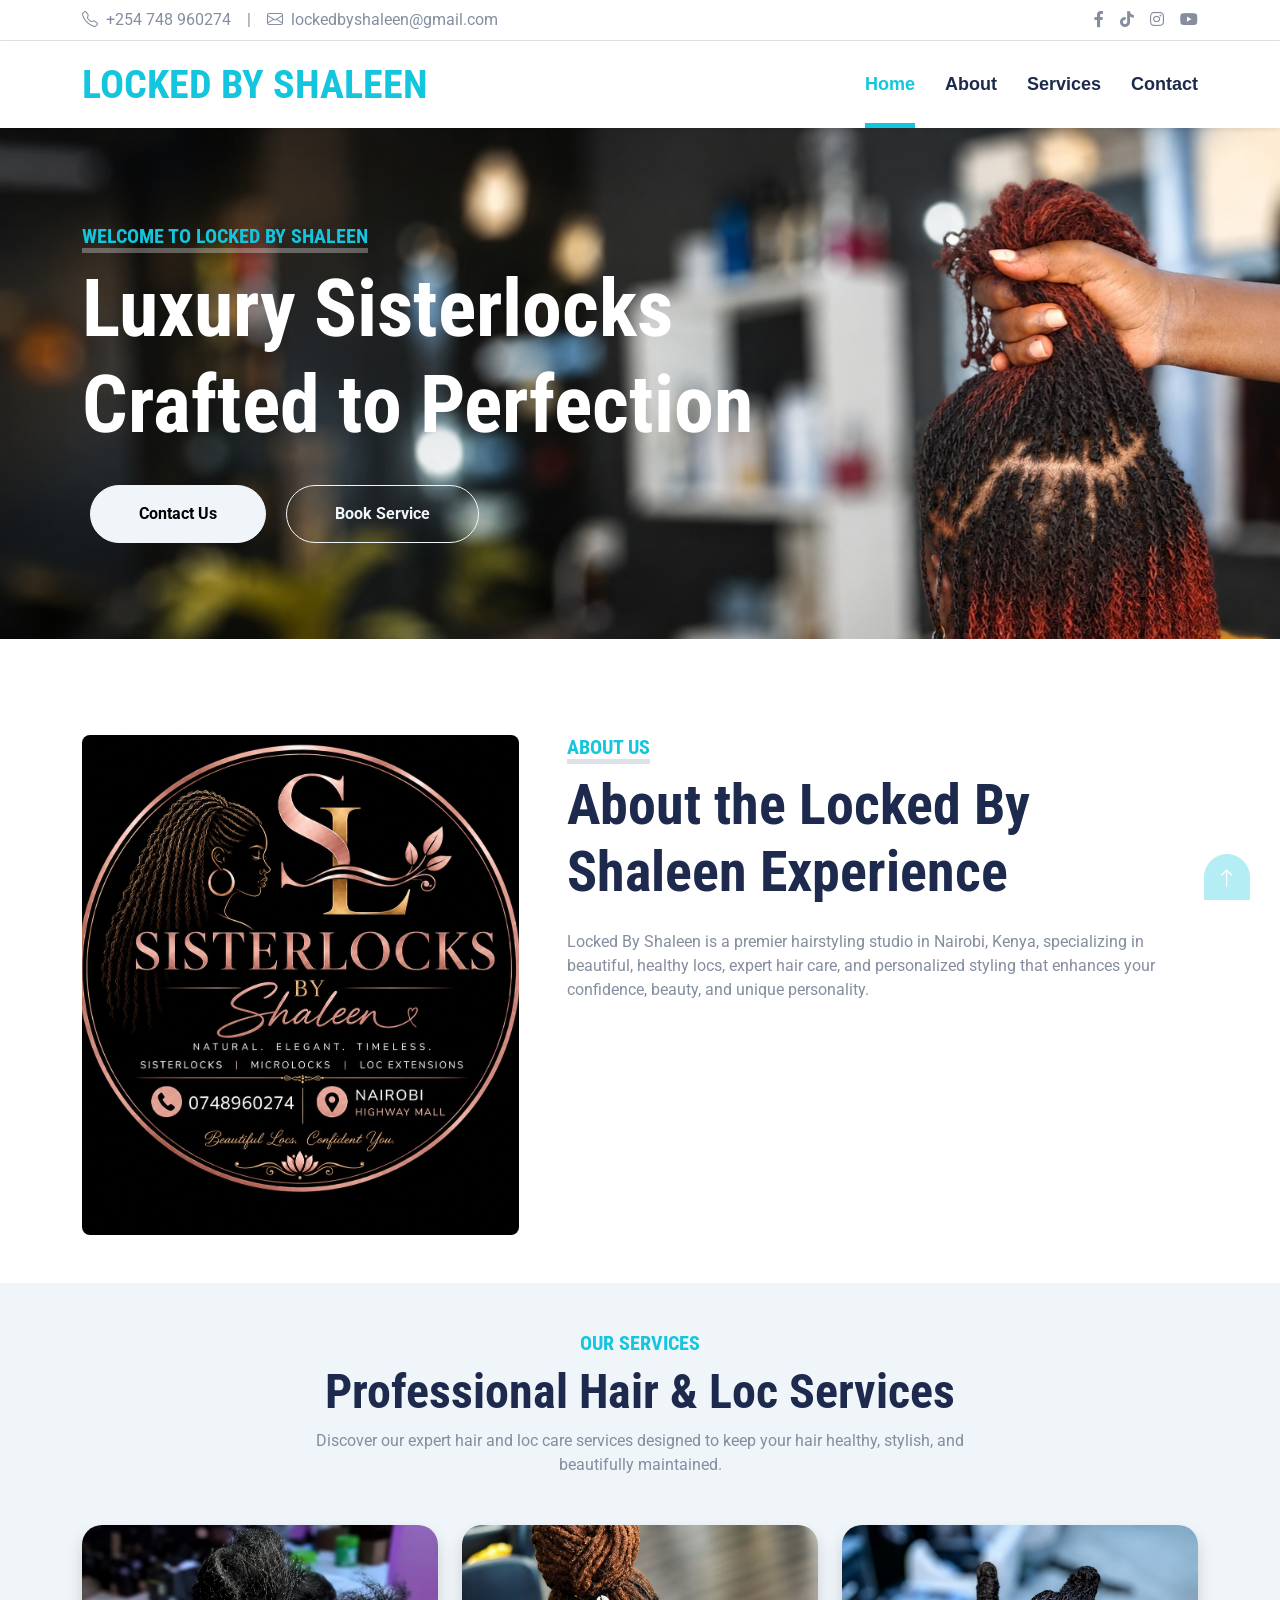
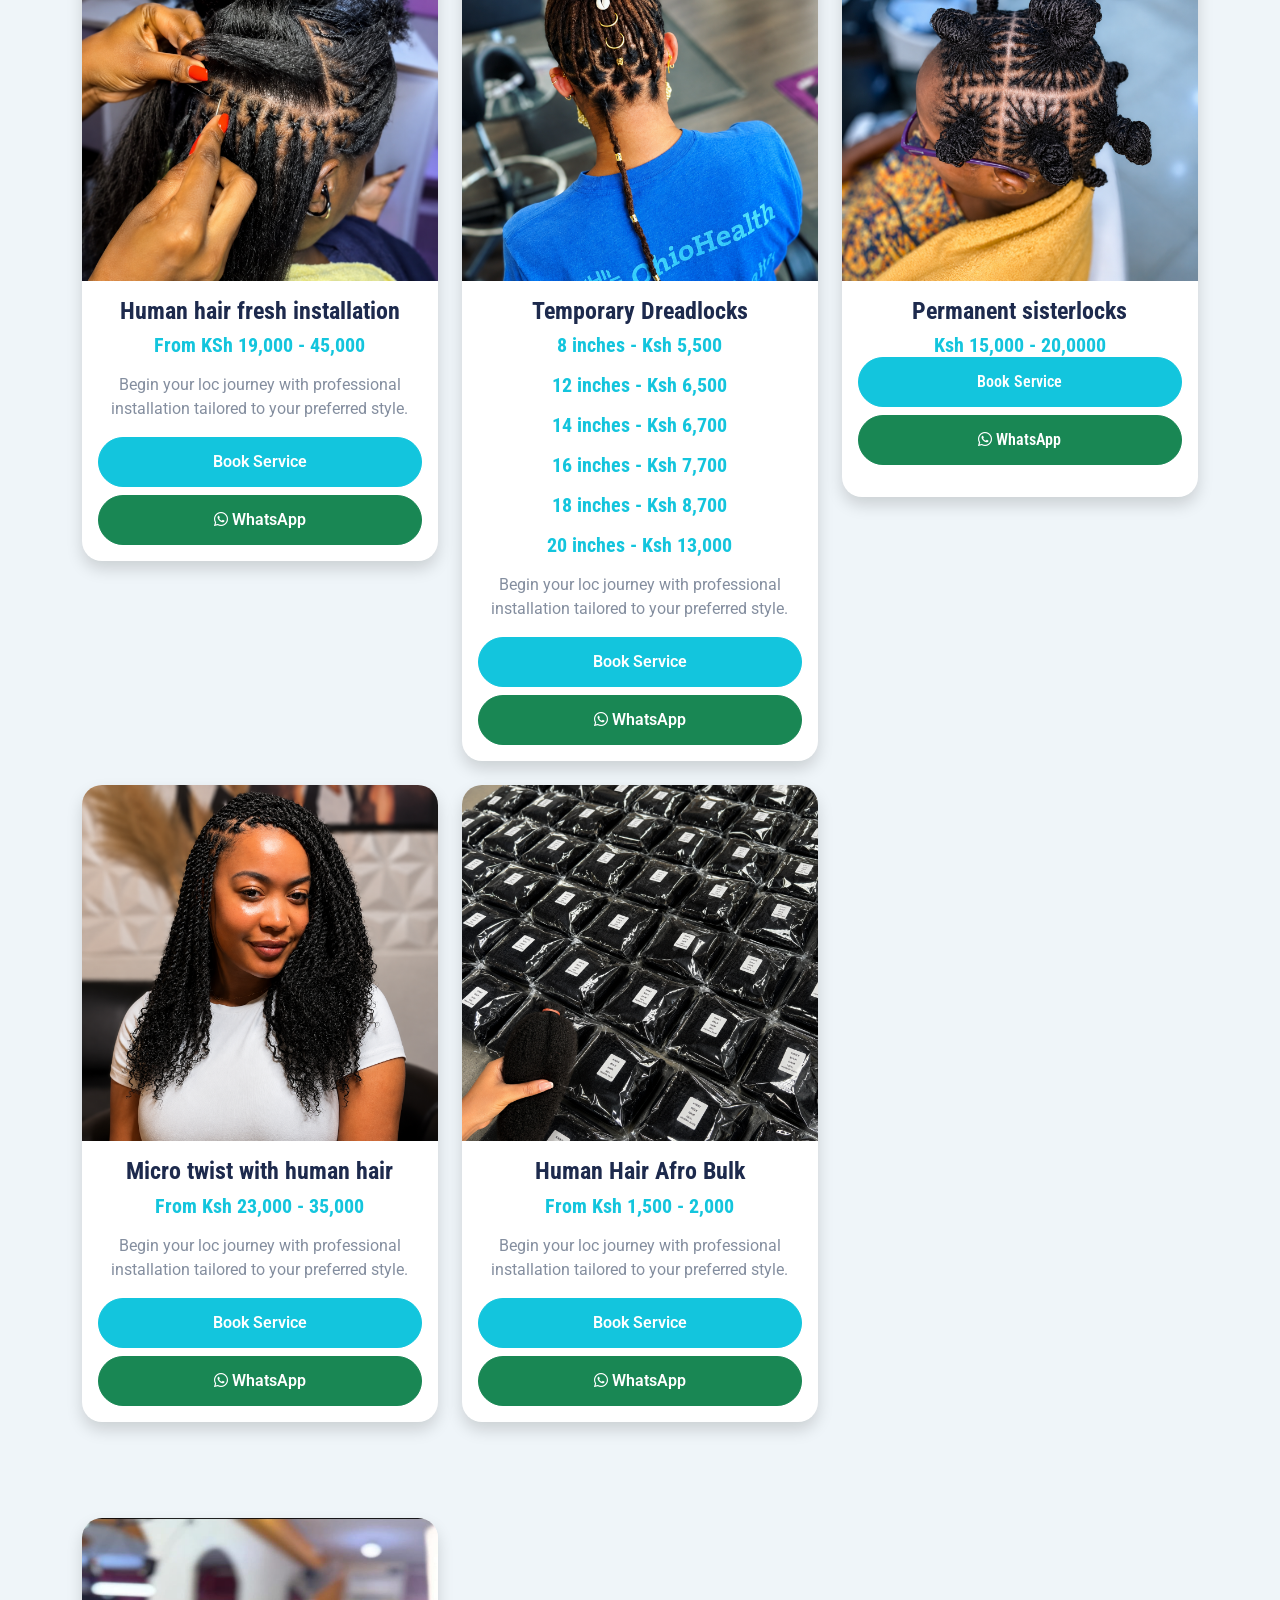
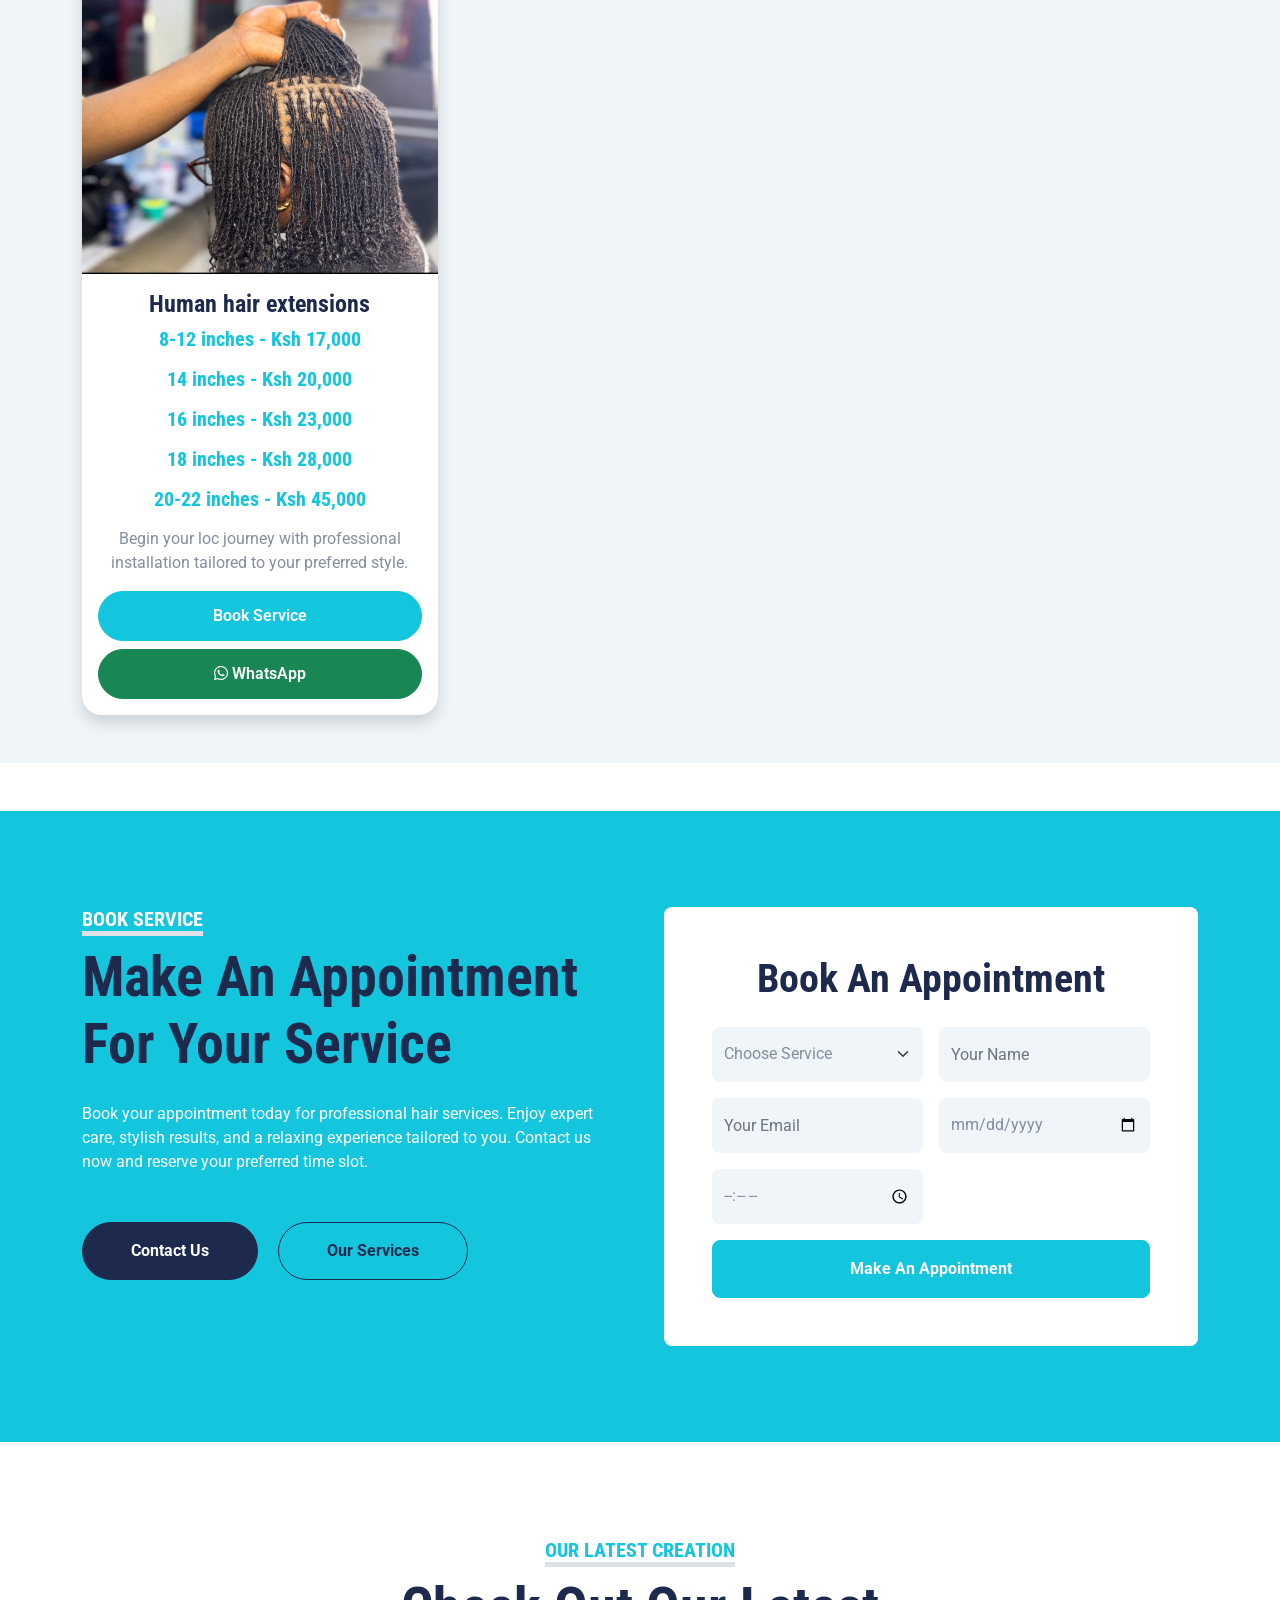
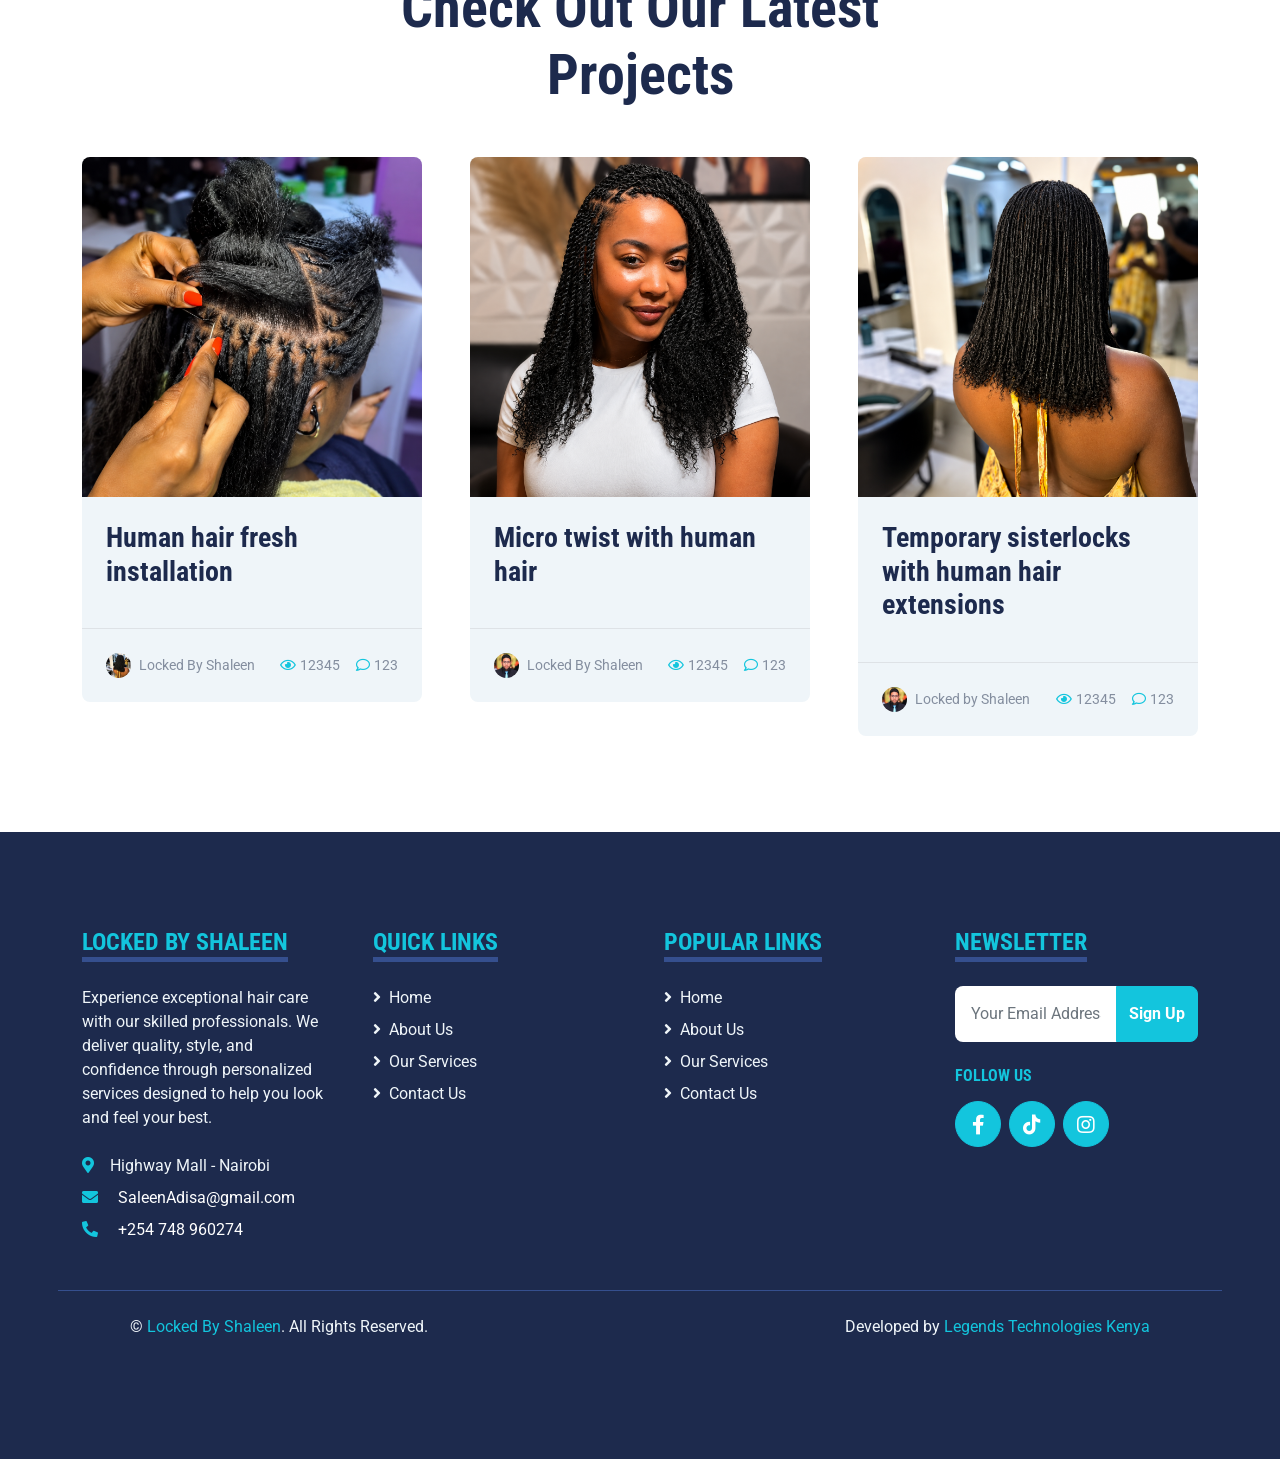
==== index.html @ 94e3af24 "Update index.html" ====
<!DOCTYPE html>
<html lang="en">

<head>
    <meta charset="utf-8">
    <title>Locked by Shaleen</title>
    <meta content="width=device-width, initial-scale=1.0" name="viewport">
    <meta content="Free HTML Templates" name="keywords">
    <meta content="Free HTML Templates" name="description">

    <!-- Favicon -->
    <link href="img/about.jpg" rel="icon">

    <!-- Google Web Fonts -->
    <link rel="preconnect" href="https://fonts.gstatic.com">
    <link href="https://fonts.googleapis.com/css2?family=Roboto+Condensed:wght@400;700&family=Roboto:wght@400;700&display=swap" rel="stylesheet">  

    <!-- Icon Font Stylesheet -->
    <link href="https://cdnjs.cloudflare.com/ajax/libs/font-awesome/5.15.0/css/all.min.css" rel="stylesheet">
    <link href="https://cdn.jsdelivr.net/npm/bootstrap-icons@1.4.1/font/bootstrap-icons.css" rel="stylesheet">

    <!-- Libraries Stylesheet -->
    <link href="lib/owlcarousel/assets/owl.carousel.min.css" rel="stylesheet">
    <link href="lib/tempusdominus/css/tempusdominus-bootstrap-4.min.css" rel="stylesheet" />

    <!-- Customized Bootstrap Stylesheet -->
    <link href="css/bootstrap.min.css" rel="stylesheet">

    <!-- Template Stylesheet -->
    <link href="css/style.css" rel="stylesheet">
</head>

<body>
    <!-- Topbar Start -->
    <div class="container-fluid py-2 border-bottom d-none d-lg-block">
        <div class="container">
            <div class="row">
                <div class="col-md-6 text-center text-lg-start mb-2 mb-lg-0">
                    <div class="d-inline-flex align-items-center">
                        <a class="text-decoration-none text-body pe-3" href=""><i class="bi bi-telephone me-2"></i>+254 748 960274</a>
                        <span class="text-body">|</span>
                        <a class="text-decoration-none text-body px-3" href=""><i class="bi bi-envelope me-2"></i>lockedbyshaleen@gmail.com</a>
                    </div>
                </div>
                <div class="col-md-6 text-center text-lg-end">
                    <div class="d-inline-flex align-items-center">
                        <a class="text-body px-2" href="https://www.facebook.com/profile.php?id=61581511959863">
                            <i class="fab fa-facebook-f"></i>
                        <a class="text-body px-2" href="https://www.tiktok.com/@shaleen215">
                            <i class="fab fa-tiktok"></i>
                        </a>
                        <a class="text-body px-2" href="https://www.instagram.com/sisterlocks_by_shaleen/">
                            <i class="fab fa-instagram"></i>
                        </a>
                        <a class="text-body ps-2" href="">
                            <i class="fab fa-youtube"></i>
                        </a>
                    </div>
                </div>
            </div>
        </div>
    </div>
    <!-- Topbar End -->


    <!-- Navbar Start -->
    <div class="container-fluid sticky-top bg-white shadow-sm">
        <div class="container">
            <nav class="navbar navbar-expand-lg bg-white navbar-light py-3 py-lg-0">
                <a href="index.html" class="navbar-brand">
                    <h1 class="m-0 text-uppercase text-primary"></i>LOCKED BY SHALEEN</h1>
                </a>
                <button class="navbar-toggler" type="button" data-bs-toggle="collapse" data-bs-target="#navbarCollapse">
                    <span class="navbar-toggler-icon"></span>
                </button>
                <div class="collapse navbar-collapse" id="navbarCollapse">
                    <div class="navbar-nav ms-auto py-0">
                        <a href="index.html" class="nav-item nav-link active">Home</a>
                        <a href="about.html" class="nav-item nav-link">About</a>
                        <a href="service.html" class="nav-item nav-link">Services</a>
                        <a href="contact.html" class="nav-item nav-link">Contact</a>
                    </div>
                </div>
            </nav>
        </div>
    </div>
    <!-- Navbar End -->


    <!-- Hero Start -->
    <div class="container-fluid bg-primary py-5 mb-5 hero-header">
        <div class="container py-5">
            <div class="row justify-content-start">
                <div class="col-lg-8 text-center text-lg-start">
                    <h5 class="d-inline-block text-primary text-uppercase border-bottom border-5" style="border-color: rgba(256, 256, 256, .3) !important;">Welcome To Locked By Shaleen</h5>
                    <h1 class="display-1 text-white mb-md-4">Luxury Sisterlocks Crafted to Perfection</h1>
                    <div class="pt-2">
                        <a href="contact.html" class="btn btn-light rounded-pill py-md-3 px-md-5 mx-2">Contact Us</a>
                        <a href="service.html" class="btn btn-outline-light rounded-pill py-md-3 px-md-5 mx-2">Book Service</a>
                    </div>
                </div>
            </div>
        </div>
    </div>
    <!-- Hero End -->


    <!-- About Start -->
    <div class="container-fluid py-5">
        <div class="container">
            <div class="row gx-5">
                <div class="col-lg-5 mb-5 mb-lg-0" style="min-height: 500px;">
                    <div class="position-relative h-100">
                        <img class="position-absolute w-100 h-100 rounded" src="img/about.jpg" style="object-fit: cover;">
                    </div>
                </div>
                <div class="col-lg-7">
                    <div class="mb-4">
                        <h5 class="d-inline-block text-primary text-uppercase border-bottom border-5">About Us</h5>
                        <h1 class="display-4">About the Locked By Shaleen Experience</h1>
                    </div>
                    <p>Locked By Shaleen is a premier hairstyling studio in Nairobi, Kenya, specializing in beautiful, healthy locs, expert hair care, and personalized styling that enhances your confidence, beauty, and unique personality.</p>
                        </div>
                    </div>
                </div>
            </div>
        </div>
    </div>
    <!-- About End -->
    

    <!-- Services Start -->
     <!-- Services Start -->
<div class="container-fluid py-5 bg-light">
    <div class="container">

        <div class="text-center mx-auto mb-5" style="max-width:700px;">
            <h5 class="text-uppercase text-primary">Our Services</h5>
            <h1 class="display-5 fw-bold">Professional Hair & Loc Services</h1>
            <p>
                Discover our expert hair and loc care services designed to keep
                your hair healthy, stylish, and beautifully maintained.
            </p>
        </div>

        <div class="row g-4">

            <!-- Service -->
            <div class="col-lg-4 col-md-6">
                <div class="card service-card border-0 shadow">

                    <img src="img/s1.png"
                         class="card-img-top"
                         alt="Starter Locs">

                    <div class="card-body text-center">

                        <h4>Human hair fresh installation</h4>

                        <h5 class="text-primary mb-3">
                            From KSh 19,000 - 45,000
                        </h5>

                        <p>
                            Begin your loc journey with professional installation
                            tailored to your preferred style.
                        </p>

                        <div class="d-grid gap-2">

                            <a href="service.html"
                               class="btn btn-primary">
                               Book Service
                            </a>

                            <a href="https://wa.me/254748960274?text=Hello%20Locked%20By%20Shaleen,%20I'm%20interested%20in%20Starter%20Locs.%20I'd%20like%20to%20book%20an%20appointment."
                               target="_blank"
                               class="btn btn-success">

                                <i class="fab fa-whatsapp"></i>
                                WhatsApp

                            </a>

                        </div>

                    </div>

                </div>
            </div>

            <div class="col-lg-4 col-md-6">
                <div class="card service-card border-0 shadow">

                    <img src="img/s27.png"
                         class="card-img-top"
                         alt="Starter Locs">

                    <div class="card-body text-center">

                        <h4>Temporary Dreadlocks</h4>

                        <h5 class="text-primary mb-3">
                        8 inches - Ksh 5,500
                        <p></p>
                        12 inches - Ksh 6,500
                        <p></p>
                        14 inches - Ksh 6,700
                        <p></p>
                        16 inches - Ksh 7,700
                        <p></p>
                        18 inches - Ksh 8,700
                        <p></p>
                        20 inches - Ksh 13,000
                        </h5>

                        <p>
                            Begin your loc journey with professional installation
                            tailored to your preferred style.
                        </p>

                        <div class="d-grid gap-2">

                            <a href="service.html"
                               class="btn btn-primary">
                               Book Service
                            </a>

                            <a href="https://wa.me/254748960274?text=Hello%20Locked%20By%20Shaleen,%20I'm%20interested%20in%20Starter%20Locs.%20I'd%20like%20to%20book%20an%20appointment."
                               target="_blank"
                               class="btn btn-success">

                                <i class="fab fa-whatsapp"></i>
                                WhatsApp

                            </a>

                        </div>

                    </div>

                </div>
            </div>

            <div class="col-lg-4 col-md-6">
                <div class="card service-card border-0 shadow">

                    <img src="img/s22.png"
                         class="card-img-top"
                         alt="Starter Locs">

                    <div class="card-body text-center">

                        <h4>Permanent sisterlocks </h4>

                        <h5 class="text-primary mb-3">
                        Ksh 15,000 - 20,0000

                        <div class="d-grid gap-2">

                            <a href="service.html"
                               class="btn btn-primary">
                               Book Service
                            </a>

                            <a href="https://wa.me/254748960274?text=Hello%20Locked%20By%20Shaleen,%20I'm%20interested%20in%20Starter%20Locs.%20I'd%20like%20to%20book%20an%20appointment."
                               target="_blank"
                               class="btn btn-success">

                                <i class="fab fa-whatsapp"></i>
                                WhatsApp

                            </a>

                        </div>

                    </div>

                </div>
            </div>

            <div class="col-lg-4 col-md-6">
                <div class="card service-card border-0 shadow">

                    <img src="img/s3.png"
                         class="card-img-top"
                         alt="Starter Locs">

                    <div class="card-body text-center">

                        <h4>Micro twist with human hair</h4>

                        <h5 class="text-primary mb-3">
                            From Ksh 23,000 - 35,000
                        </h5>

                        <p>
                            Begin your loc journey with professional installation
                            tailored to your preferred style.
                        </p>

                        <div class="d-grid gap-2">

                            <a href="service.html"
                               class="btn btn-primary">
                               Book Service
                            </a>

                            <a href="https://wa.me/254748960274?text=Hello%20Locked%20By%20Shaleen,%20I'm%20interested%20in%20Starter%20Locs.%20I'd%20like%20to%20book%20an%20appointment."
                               target="_blank"
                               class="btn btn-success">

                                <i class="fab fa-whatsapp"></i>
                                WhatsApp

                            </a>

                        </div>

                    </div>

                </div>
            </div>

            <div class="col-lg-4 col-md-6">
                <div class="card service-card border-0 shadow">

                    <img src="img/s30.png"
                         class="card-img-top"
                         alt="Starter Locs">

                    <div class="card-body text-center">

                        <h4>Human Hair Afro Bulk</h4>

                        <h5 class="text-primary mb-3">
                            From Ksh 1,500 - 2,000
                        </h5>

                        <p>
                            Begin your loc journey with professional installation
                            tailored to your preferred style.
                        </p>

                        <div class="d-grid gap-2">

                            <a href="service.html"
                               class="btn btn-primary">
                               Book Service
                            </a>

                            <a href="https://wa.me/254748960274?text=Hello%20Locked%20By%20Shaleen,%20I'm%20interested%20in%20Starter%20Locs.%20I'd%20like%20to%20book%20an%20appointment."
                               target="_blank"
                               class="btn btn-success">

                                <i class="fab fa-whatsapp"></i>
                                WhatsApp

                            </a>

                        </div>

                    </div>

                </div>
            </div>

            <!-- Duplicate this card for more services -->

        </div>

    </div>
</div>
<!-- Services End -->

<!-- Services Start -->
<div class="container-fluid py-5 bg-light">
    <div class="container">

        <div class="row g-4">

            <!-- Service -->
            <div class="col-lg-4 col-md-6">
                <div class="card service-card border-0 shadow">

                    <img src="img/s4.jpg"
                         class="card-img-top"
                         alt="Starter Locs">

                    <div class="card-body text-center">

                        <h4>Human hair extensions</h4>

                        <h5 class="text-primary mb-3">
                            8-12 inches - Ksh 17,000
                            <p></p>
                            14 inches - Ksh 20,000
                            <p></p>
                            16 inches - Ksh 23,000
                            <p></p>
                            18 inches - Ksh 28,000
                            <p></p>
                            20-22 inches - Ksh 45,000
                        </h5>

                        <p>
                            Begin your loc journey with professional installation
                            tailored to your preferred style.
                        </p>

                        <div class="d-grid gap-2">

                            <a href="service.html"
                               class="btn btn-primary">
                               Book Service
                            </a>

                            <a href="https://wa.me/254748960274?text=Hello%20Locked%20By%20Shaleen,%20I'm%20interested%20in%20Starter%20Locs.%20I'd%20like%20to%20book%20an%20appointment."
                               target="_blank"
                               class="btn btn-success">

                                <i class="fab fa-whatsapp"></i>
                                WhatsApp

                            </a>

                        </div>

                    </div>

                </div>
            </div>

                    </div>

                </div>
            </div>

            <!-- Duplicate this card for more services -->

        </div>

    </div>
</div>
<!-- Services End -->
    <!-- Services End -->
     <!-- Appointment Start -->
<div class="container-fluid bg-primary my-5 py-5">
    <div class="container py-5">
        <div class="row gx-5">
            <div class="col-lg-6 mb-5 mb-lg-0">
                <div class="mb-4">
                    <h5 class="d-inline-block text-white text-uppercase border-bottom border-5">Book Service</h5>
                    <h1 class="display-4">Make An Appointment For Your Service</h1>
                </div>

                <p class="text-white mb-5">
                    Book your appointment today for professional hair services. Enjoy expert care, stylish results, and a relaxing experience tailored to you. Contact us now and reserve your preferred time slot.
                </p>

                <a class="btn btn-dark rounded-pill py-3 px-5 me-3" href="contact.html">Contact Us</a>
                <a class="btn btn-outline-dark rounded-pill py-3 px-5" href="service.html">Our Services</a>
            </div>

            <div class="col-lg-6">
                <div class="bg-white text-center rounded p-5">
                    <h1 class="mb-4">Book An Appointment</h1>

                    <form id="appointmentForm">
                        <div class="row g-3">

                            <div class="col-12 col-sm-6">
                                <select class="form-select bg-light border-0" id="service" style="height:55px;" required>
                                    <option value="">Choose Service</option>
                                    <option>Temporary Sisterlocks</option>
                                    <option>Micro Twist With Human Hair</option>
                                    <option>Human Hair Extensions</option>
                                </select>
                            </div>

                            <div class="col-12 col-sm-6">
                                <input type="text" id="name" class="form-control bg-light border-0" placeholder="Your Name" style="height:55px;" required>
                            </div>

                            <div class="col-12 col-sm-6">
                                <input type="email" id="email" class="form-control bg-light border-0" placeholder="Your Email" style="height:55px;" required>
                            </div>

                            <div class="col-12 col-sm-6">
                                <input type="date" id="date" class="form-control bg-light border-0" style="height:55px;" required>
                            </div>

                            <div class="col-12 col-sm-6">
                                <input type="time" id="time" class="form-control bg-light border-0" style="height:55px;" required>
                            </div>

                            <div class="col-12">
                                <button class="btn btn-primary w-100 py-3" type="submit">
                                    Make An Appointment
                                </button>
                            </div>

                        </div>
                    </form>

                </div>
            </div>
        </div>
    </div>
</div>
<!-- Appointment End -->

<script>
document.getElementById("appointmentForm").addEventListener("submit", function(e){

    e.preventDefault();

    let service = document.getElementById("service").value;
    let name = document.getElementById("name").value;
    let email = document.getElementById("email").value;
    let date = document.getElementById("date").value;
    let time = document.getElementById("time").value;

    let message =
`Hello, I'd like to book an appointment.

Name: ${name}
Email: ${email}
Service: ${service}
Preferred Date: ${date}
Preferred Time: ${time}`;

    let whatsapp = "https://wa.me/254748960274?text=" + encodeURIComponent(message);

    window.open(whatsapp, "_blank");

});
</script>


    <!-- Blog Start -->
    <div class="container-fluid py-5">
        <div class="container">
            <div class="text-center mx-auto mb-5" style="max-width: 500px;">
                <h5 class="d-inline-block text-primary text-uppercase border-bottom border-5">Our Latest Creation</h5>
                <h1 class="display-4">Check Out Our Latest Projects</h1>
            </div>
            <div class="row g-5">
                <div class="col-xl-4 col-lg-6">
                    <div class="bg-light rounded overflow-hidden">
                        <img class="img-fluid w-100" src="img/s1.png" alt="">
                        <div class="p-4">
                            <a class="h3 d-block mb-3" href="">Human hair fresh installation</a>
                        </div>
                        <div class="d-flex justify-content-between border-top p-4">
                            <div class="d-flex align-items-center">
                                <img class="rounded-circle me-2" src="img/s2.png" width="25" height="25" alt="">
                                <small>Locked By Shaleen</small>
                            </div>
                            <div class="d-flex align-items-center">
                                <small class="ms-3"><i class="far fa-eye text-primary me-1"></i>12345</small>
                                <small class="ms-3"><i class="far fa-comment text-primary me-1"></i>123</small>
                            </div>
                        </div>
                    </div>
                </div>
                <div class="col-xl-4 col-lg-6">
                    <div class="bg-light rounded overflow-hidden">
                        <img class="img-fluid w-100" src="img/s3.png" alt="">
                        <div class="p-4">
                            <a class="h3 d-block mb-3" href="">Micro twist with human hair</a>
                        </div>
                        <div class="d-flex justify-content-between border-top p-4">
                            <div class="d-flex align-items-center">
                                <img class="rounded-circle me-2" src="img/user.jpg" width="25" height="25" alt="">
                                <small>Locked By Shaleen</small>
                            </div>
                            <div class="d-flex align-items-center">
                                <small class="ms-3"><i class="far fa-eye text-primary me-1"></i>12345</small>
                                <small class="ms-3"><i class="far fa-comment text-primary me-1"></i>123</small>
                            </div>
                        </div>
                    </div>
                </div>
                <div class="col-xl-4 col-lg-6">
                    <div class="bg-light rounded overflow-hidden">
                        <img class="img-fluid w-100" src="img/s2.png" alt="">
                        <div class="p-4">
                            <a class="h3 d-block mb-3" href="">Temporary sisterlocks with human hair extensions</a>
                        </div>
                        <div class="d-flex justify-content-between border-top p-4">
                            <div class="d-flex align-items-center">
                                <img class="rounded-circle me-2" src="img/user.jpg" width="25" height="25" alt="">
                                <small>Locked by Shaleen</small>
                            </div>
                            <div class="d-flex align-items-center">
                                <small class="ms-3"><i class="far fa-eye text-primary me-1"></i>12345</small>
                                <small class="ms-3"><i class="far fa-comment text-primary me-1"></i>123</small>
                            </div>
                        </div>
                    </div>
                </div>
            </div>
        </div>
    </div>
    <!-- Blog End -->
    

    <!-- Footer Start -->
    <div class="container-fluid bg-dark text-light mt-5 py-5">
        <div class="container py-5">
            <div class="row g-5">
                <div class="col-lg-3 col-md-6">
                    <h4 class="d-inline-block text-primary text-uppercase border-bottom border-5 border-secondary mb-4">Locked by Shaleen</h4>
                    <p class="mb-4">Experience exceptional hair care with our skilled professionals. We deliver quality, style, and confidence through personalized services designed to help you look and feel your best.</p>
                    <p class="mb-2"><i class="fa fa-map-marker-alt text-primary me-3"></i>Highway Mall - Nairobi</p>
                    <p class="mb-2">
    <i class="fa fa-envelope text-primary me-3"></i>
    <a href="mailto:SaleenAdisa@gmail.com" class="text-white text-decoration-none">
        SaleenAdisa@gmail.com
    </a>
</p>
                    <p class="mb-0">
    <i class="fa fa-phone-alt text-primary me-3"></i>
    <a href="tel:+254748960274" class="text-white text-decoration-none">
        +254 748 960274
    </a>
</p>
                </div>
                <div class="col-lg-3 col-md-6">
                    <h4 class="d-inline-block text-primary text-uppercase border-bottom border-5 border-secondary mb-4">Quick Links</h4>
                    <div class="d-flex flex-column justify-content-start">
                        <a class="text-light mb-2" href="index.html"><i class="fa fa-angle-right me-2"></i>Home</a>
                        <a class="text-light mb-2" href="about.html"><i class="fa fa-angle-right me-2"></i>About Us</a>
                        <a class="text-light mb-2" href="search.html"><i class="fa fa-angle-right me-2"></i>Our Services</a>
                        <a class="text-light" href="contact.html"><i class="fa fa-angle-right me-2"></i>Contact Us</a>
                    </div>
                </div>
                <div class="col-lg-3 col-md-6">
                    <h4 class="d-inline-block text-primary text-uppercase border-bottom border-5 border-secondary mb-4">Popular Links</h4>
                    <div class="d-flex flex-column justify-content-start">
                        <a class="text-light mb-2" href="index.html"><i class="fa fa-angle-right me-2"></i>Home</a>
                        <a class="text-light mb-2" href="service.html"><i class="fa fa-angle-right me-2"></i>About Us</a>
                        <a class="text-light mb-2" href="service.html"><i class="fa fa-angle-right me-2"></i>Our Services</a>
                        <a class="text-light" href="contact.html"><i class="fa fa-angle-right me-2"></i>Contact Us</a>
                    </div>
                </div>
                <div class="col-lg-3 col-md-6">
    <h4 class="d-inline-block text-primary text-uppercase border-bottom border-5 border-secondary mb-4">
        Newsletter
    </h4>

    <form onsubmit="subscribeNewsletter(event)">
        <div class="input-group">
            <input type="email" id="newsletterEmail" class="form-control p-3 border-0"
                placeholder="Your Email Address" required>

            <button class="btn btn-primary" type="submit">
                Sign Up
            </button>
        </div>
    </form>

    <h6 class="text-primary text-uppercase mt-4 mb-3">Follow Us</h6>

    <div class="d-flex">
        <a class="btn btn-lg btn-primary btn-lg-square rounded-circle me-2"
            href="https://www.facebook.com/share/1EWRfeEZqS/">
            <i class="fab fa-facebook-f"></i>
        </a>

        <a class="btn btn-lg btn-primary btn-lg-square rounded-circle me-2"
            href="https://www.tiktok.com/@shaleen215">
            <i class="fab fa-tiktok"></i>
        </a>

        <a class="btn btn-lg btn-primary btn-lg-square rounded-circle"
            href="https://www.instagram.com/sisterlocks_by_shaleen/">
            <i class="fab fa-instagram"></i>
        </a>
    </div>
</div>

<script>
function subscribeNewsletter(event){
    event.preventDefault();

    var email = document.getElementById("newsletterEmail").value;

    var subject = "Newsletter Subscription";
    var body = "A new visitor would like to subscribe.%0A%0AEmail: " + email;

    window.location.href =
        "mailto:SaleenAdisa@gmail.com?subject=" +
        subject +
        "&body=" +
        body;
}
</script>
    <div class="container-fluid bg-dark text-light border-top border-secondary py-4">
        <div class="container">
            <div class="row g-5">
                <div class="col-md-6 text-center text-md-start">
                    <p class="mb-md-0">&copy; <a class="text-primary" href="#">Locked By Shaleen</a>. All Rights Reserved.</p>
                </div>
                <div class="col-md-6 text-center text-md-end">
                    <!--/*** The author’s attribution link below must remain intact on your website. ***/-->
                    <!--/*** If you wish to remove this credit link, please purchase the Pro Version from https://htmlcodex.com/downloading/?item=1609 . ***/-->
                    <p class="mb-0">Developed by <a class="text-primary" href="https://legends-technologies.vercel.app/">Legends Technologies Kenya</a></p>
                </div>
            </div>
        </div>
    </div>
    <!-- Footer End -->


    <!-- Back to Top -->
    <a href="#" class="btn btn-lg btn-primary btn-lg-square back-to-top"><i class="bi bi-arrow-up"></i></a>


    <!-- JavaScript Libraries -->
    <script src="https://code.jquery.com/jquery-3.4.1.min.js"></script>
    <script src="https://cdn.jsdelivr.net/npm/bootstrap@5.0.0/dist/js/bootstrap.bundle.min.js"></script>
    <script src="lib/easing/easing.min.js"></script>
    <script src="lib/waypoints/waypoints.min.js"></script>
    <script src="lib/owlcarousel/owl.carousel.min.js"></script>
    <script src="lib/tempusdominus/js/moment.min.js"></script>
    <script src="lib/tempusdominus/js/moment-timezone.min.js"></script>
    <script src="lib/tempusdominus/js/tempusdominus-bootstrap-4.min.js"></script>

    <!-- Template Javascript -->
    <script src="js/main.js"></script>
</body>

</html>
---- css/style.css ----
/********** Template CSS **********/
:root {
    --primary: #13C5DD;
    --secondary: #354F8E;
    --light: #EFF5F9;
    --dark: #1D2A4D;
}

.btn {
    font-weight: 700;
    transition: .5s;
}

.btn:hover {
    -webkit-box-shadow: 0 8px 6px -6px #555555;
    -moz-box-shadow: 0 8px 6px -6px #555555;
    box-shadow: 0 8px 6px -6px #555555;
}

.btn-primary {
    color: #FFFFFF;
}

.btn-square {
    width: 36px;
    height: 36px;
}

.btn-sm-square {
    width: 28px;
    height: 28px;
}

.btn-lg-square {
    width: 46px;
    height: 46px;
}

.btn-square,
.btn-sm-square,
.btn-lg-square {
    padding-left: 0;
    padding-right: 0;
    text-align: center;
}

.back-to-top {
    position: fixed;
    display: none;
    right: 30px;
    bottom: 0;
    border-radius: 50% 50% 0 0;
    z-index: 99;
}

.navbar-light .navbar-nav .nav-link {
    font-family: 'Jost', sans-serif;
    position: relative;
    margin-left: 30px;
    padding: 30px 0;
    font-size: 18px;
    font-weight: 700;
    color: var(--dark);
    outline: none;
    transition: .5s;
}

.navbar-light .navbar-nav .nav-link:hover,
.navbar-light .navbar-nav .nav-link.active {
    color: var(--primary);
}

@media (min-width: 992px) {
    .navbar-light .navbar-nav .nav-link::before {
        position: absolute;
        content: "";
        width: 0;
        height: 5px;
        bottom: 0;
        left: 50%;
        background: var(--primary);
        transition: .5s;
    }

    .navbar-light .navbar-nav .nav-link:hover::before,
    .navbar-light .navbar-nav .nav-link.active::before {
        width: 100%;
        left: 0;
    }
}

@media (max-width: 991.98px) {
    .navbar-light .navbar-nav .nav-link  {
        margin-left: 0;
        padding: 10px 0;
    }
}

.hero-header {
    background: url(../img/hero.jpg) top right no-repeat;
    background-size: cover;
}

.service-item {
    position: relative;
    height: 350px;
    padding: 0 30px;
    transition: .5s;
}

.service-item .service-icon {
    width: 150px;
    height: 100px;
    display: flex;
    align-items: center;
    justify-content: center;
    background: var(--primary);
    border-radius: 50%;
    transform: rotate(-14deg);
}

.service-item .service-icon i {
    transform: rotate(15deg);
}

.service-item a.btn {
    position: absolute;
    width: 60px;
    bottom: -48px;
    left: 50%;
    margin-left: -30px;
    opacity: 0;
}

.service-item:hover a.btn {
    bottom: -24px;
    opacity: 1;
}

@media (min-width: 576px) {
    .team-item .row {
        height: 350px;
    }
}

.team-carousel .owl-nav {
    position: absolute;
    padding: 0 45px;
    width: 100%;
    height: 45px;
    top: calc(50% - 22.5px);
    left: 0;
    display: flex;
    justify-content: space-between;
}

.team-carousel .owl-nav .owl-prev,
.team-carousel .owl-nav .owl-next {
    position: relative;
    width: 45px;
    height: 45px;
    display: flex;
    align-items: center;
    justify-content: center;
    color: #FFFFFF;
    background: var(--primary);
    border-radius: 45px;
    font-size: 22px;
    transition: .5s;
}

.team-carousel .owl-nav .owl-prev:hover,
.team-carousel .owl-nav .owl-next:hover {
    background: var(--dark);
}

.testimonial-carousel .owl-dots {
    margin-top: 15px;
    display: flex;
    align-items: center;
    justify-content: center;
}

.testimonial-carousel .owl-dot {
    position: relative;
    display: inline-block;
    margin: 0 5px;
    width: 20px;
    height: 20px;
    background: var(--light);
    border: 2px solid var(--primary);
    border-radius: 20px;
    transition: .5s;
}

.testimonial-carousel .owl-dot.active {
    width: 40px;
    height: 40px;
    background: var(--primary);
}

.testimonial-carousel .owl-item img {
    width: 150px;
    height: 150px;
}

.service-card{
    border-radius:20px;
    overflow:hidden;
    transition:.4s;
    background:#fff;
}

.service-card:hover{
    transform:translateY(-10px);
    box-shadow:0 20px 40px rgba(0,0,0,.15)!important;
}

.service-card img{
    width:100%;
    aspect-ratio:1/1;
    object-fit:cover;
}

.service-card h4{
    font-weight:700;
}

.service-card .btn{
    border-radius:50px;
    padding:12px;
    font-weight:600;
}
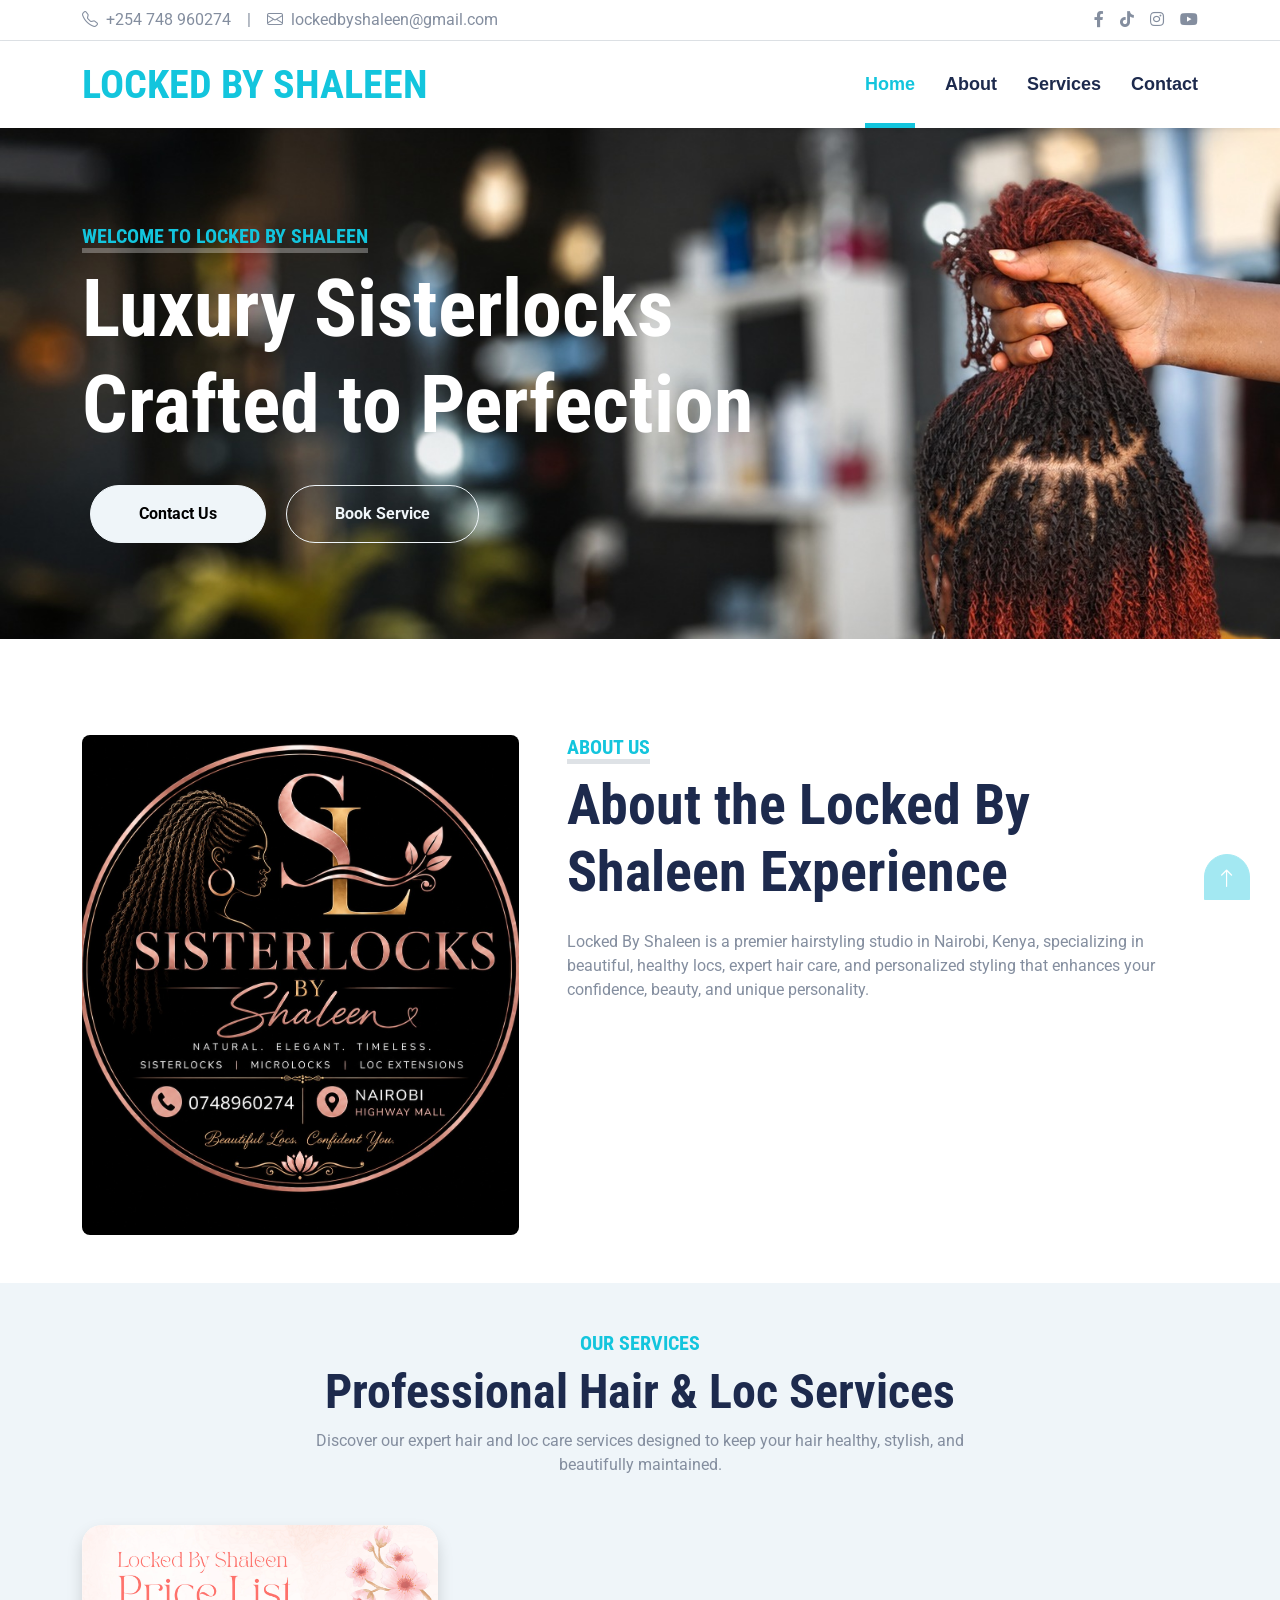
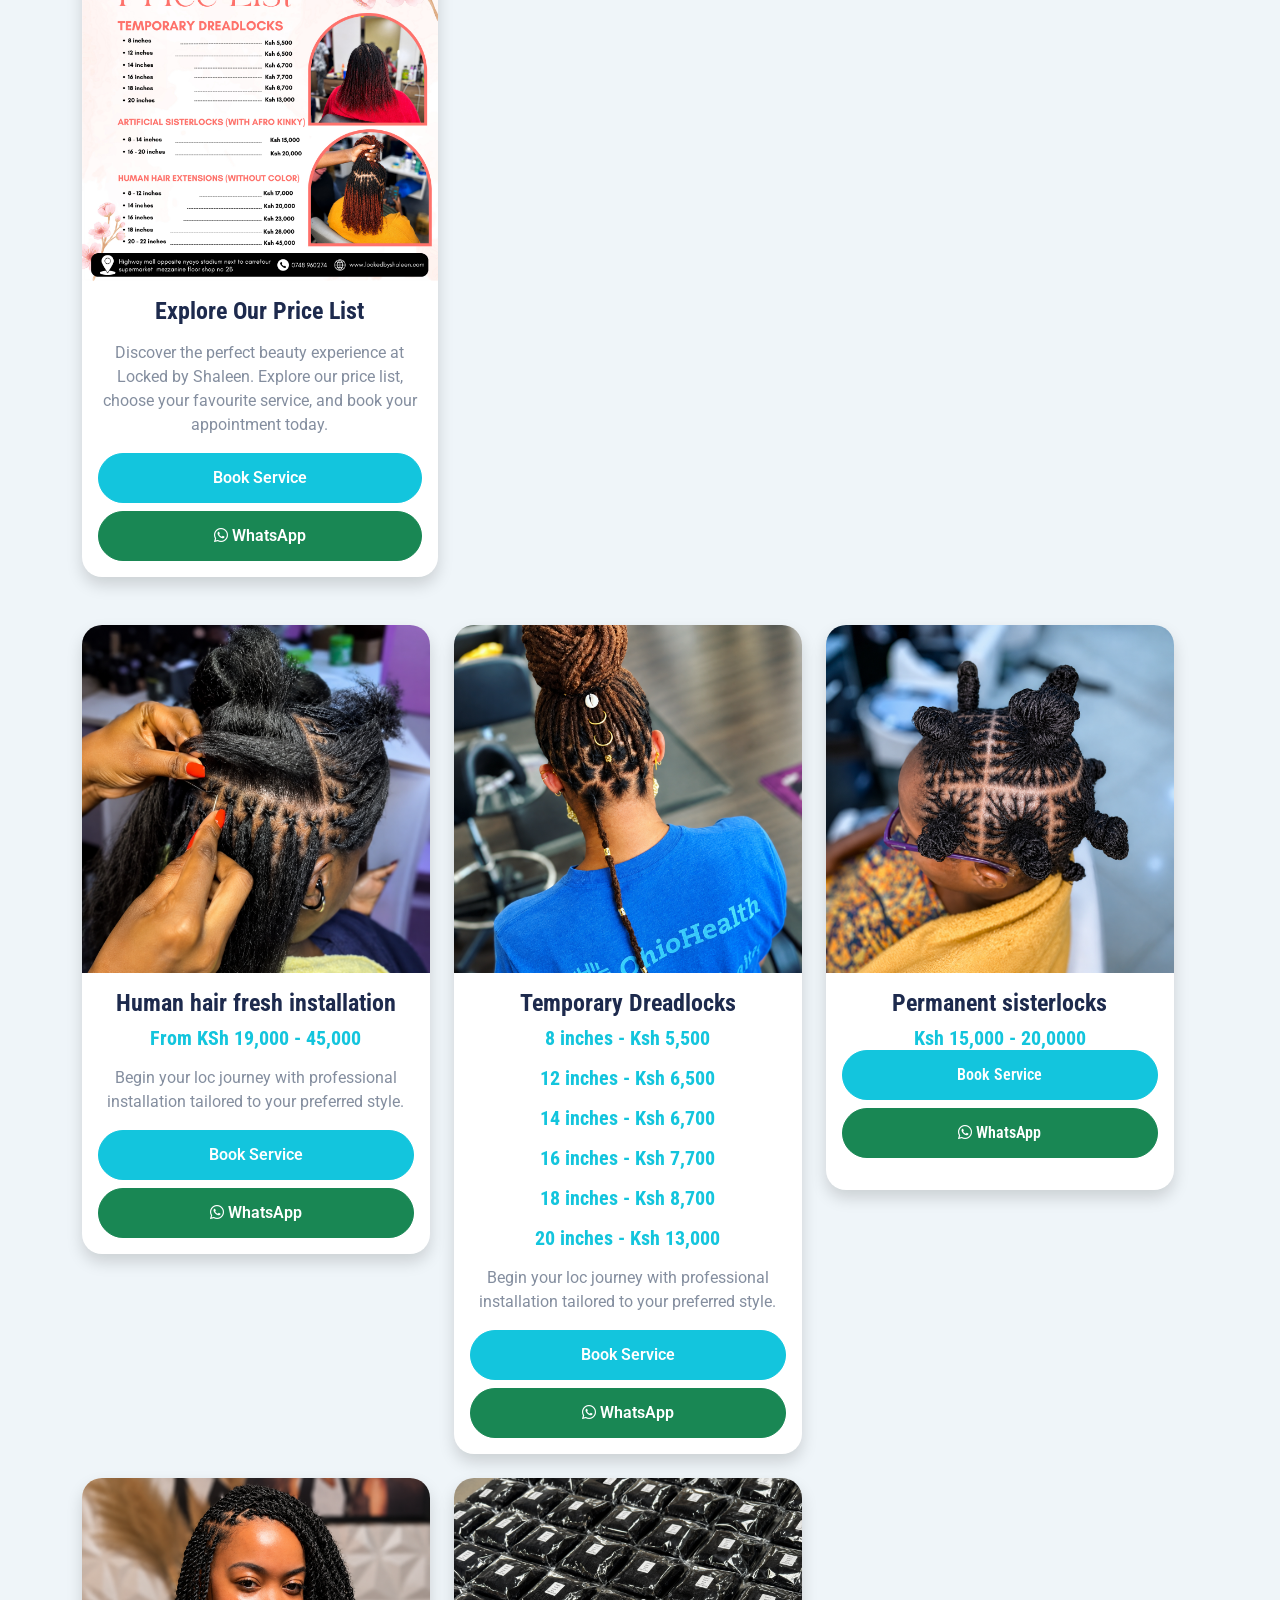
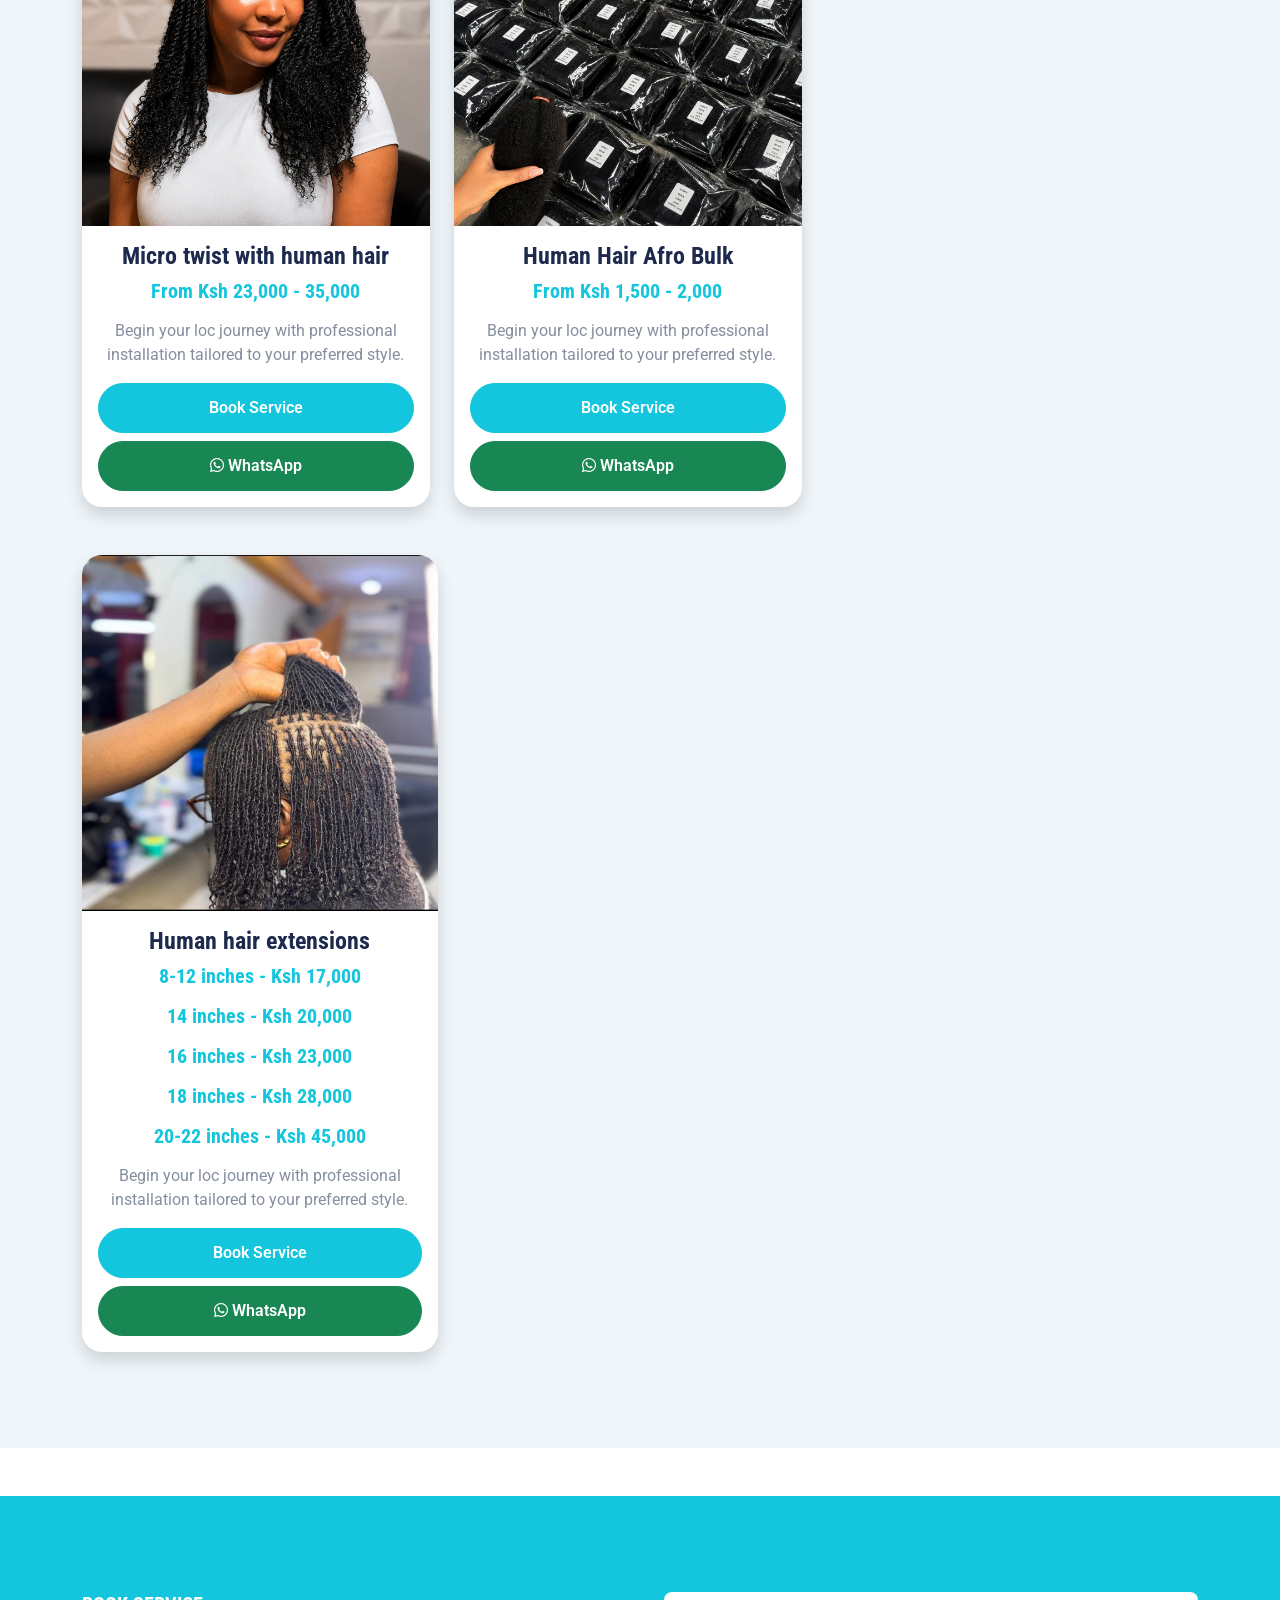
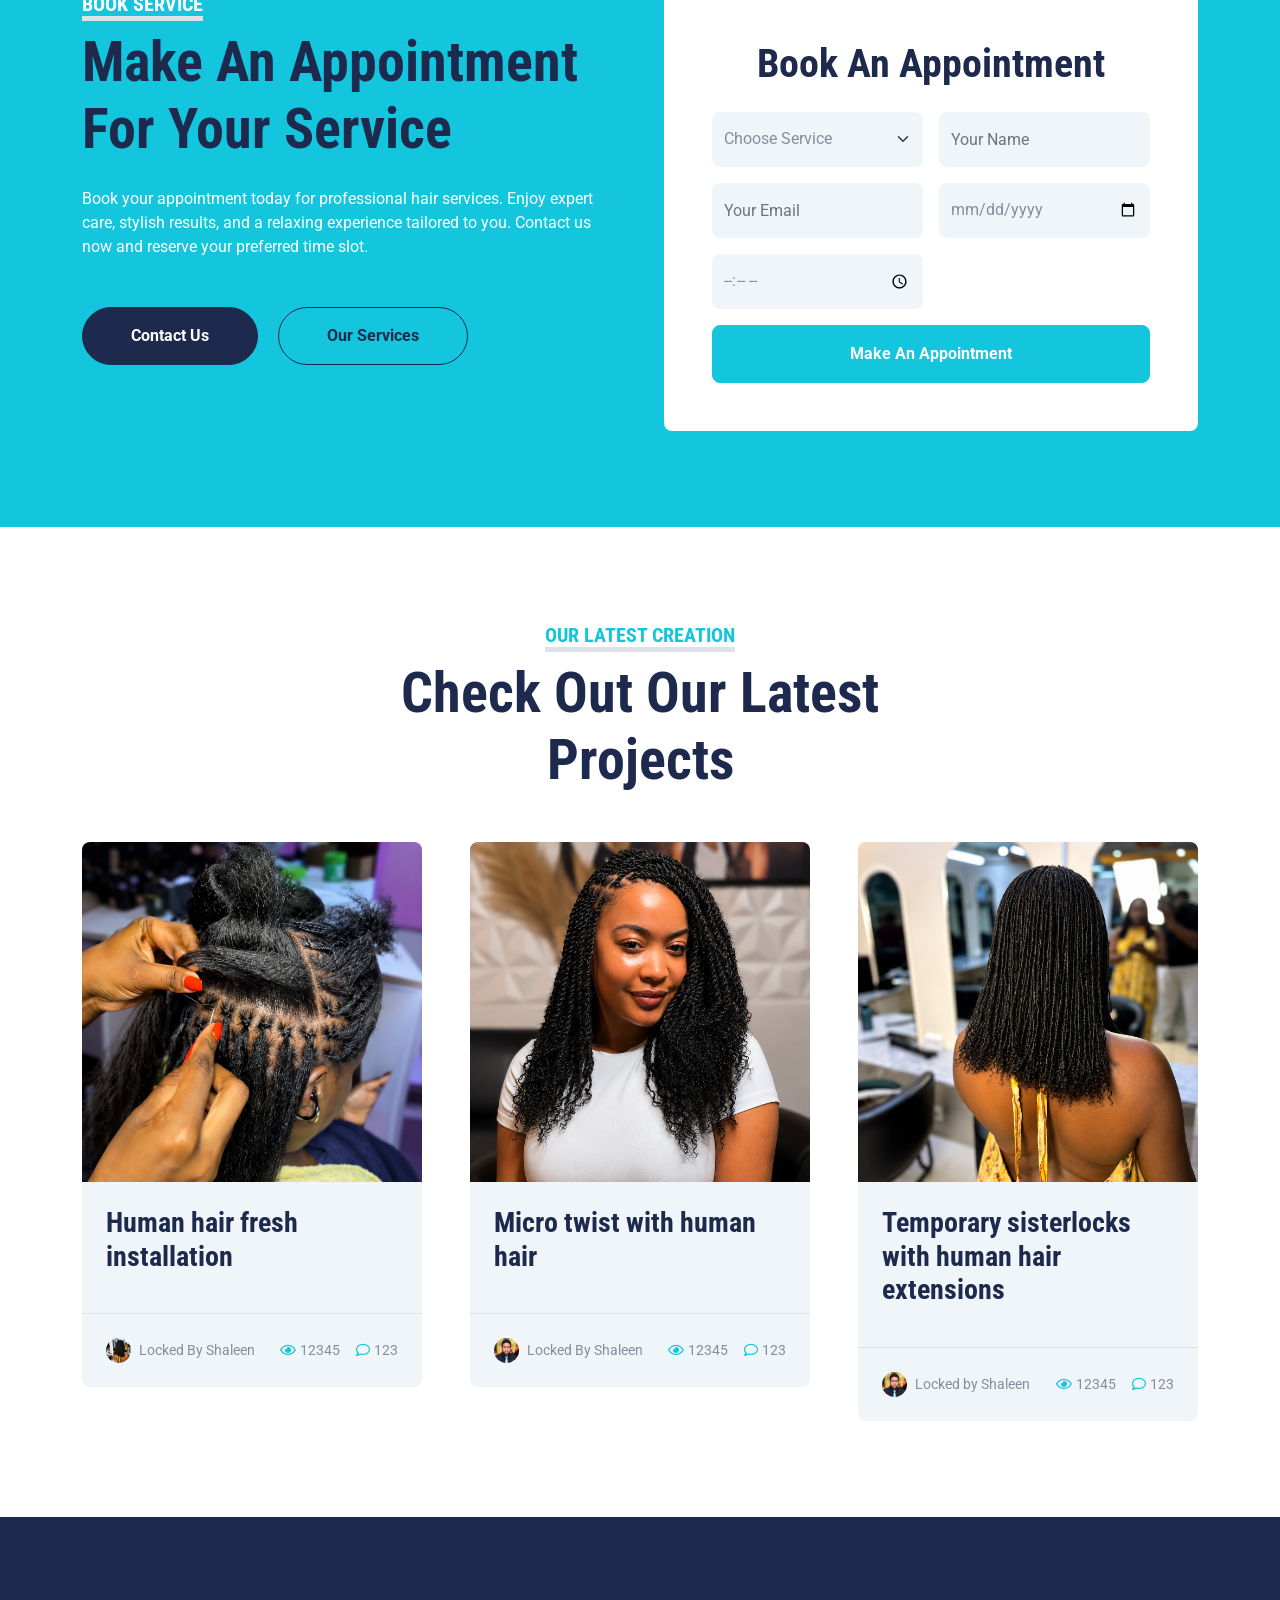
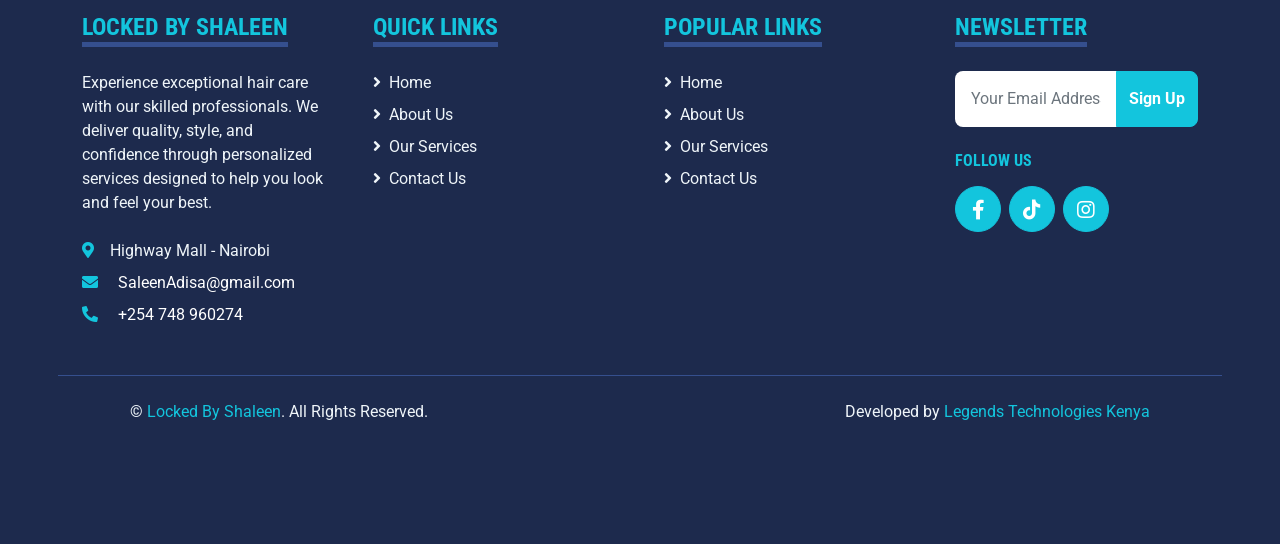
==== commit 6c3c4d67: "Update index.html" ====
--- a/index.html
+++ b/index.html
@@ -142,6 +142,49 @@
                 your hair healthy, stylish, and beautifully maintained.
             </p>
         </div>
+        <div class="row g-4">
+
+            <!-- Service -->
+            <div class="col-lg-4 col-md-6">
+                <div class="card service-card border-0 shadow">
+
+                    <img src="img/s123.jpeg"
+                         class="card-img-top"
+                         alt="Starter Locs">
+
+                    <div class="card-body text-center">
+
+                        <h4>Explore Our Price List</h4>
+
+                        <h5 class="text-primary mb-3">
+                        </h5>
+
+                        <p>
+                            Discover the perfect beauty experience at Locked by Shaleen. Explore our price list, choose your favourite service, and book your appointment today.
+                        </p>
+
+                        <div class="d-grid gap-2">
+
+                            <a href="service.html"
+                               class="btn btn-primary">
+                               Book Service
+                            </a>
+
+                            <a href="https://wa.me/254748960274?text=Hello%20Locked%20By%20Shaleen,%20I'm%20interested%20in%20Starter%20Locs.%20I'd%20like%20to%20book%20an%20appointment."
+                               target="_blank"
+                               class="btn btn-success">
+
+                                <i class="fab fa-whatsapp"></i>
+                                WhatsApp
+
+                            </a>
+
+                        </div>
+
+                    </div>
+
+                </div>
+            </div>
 
         <div class="row g-4">
 
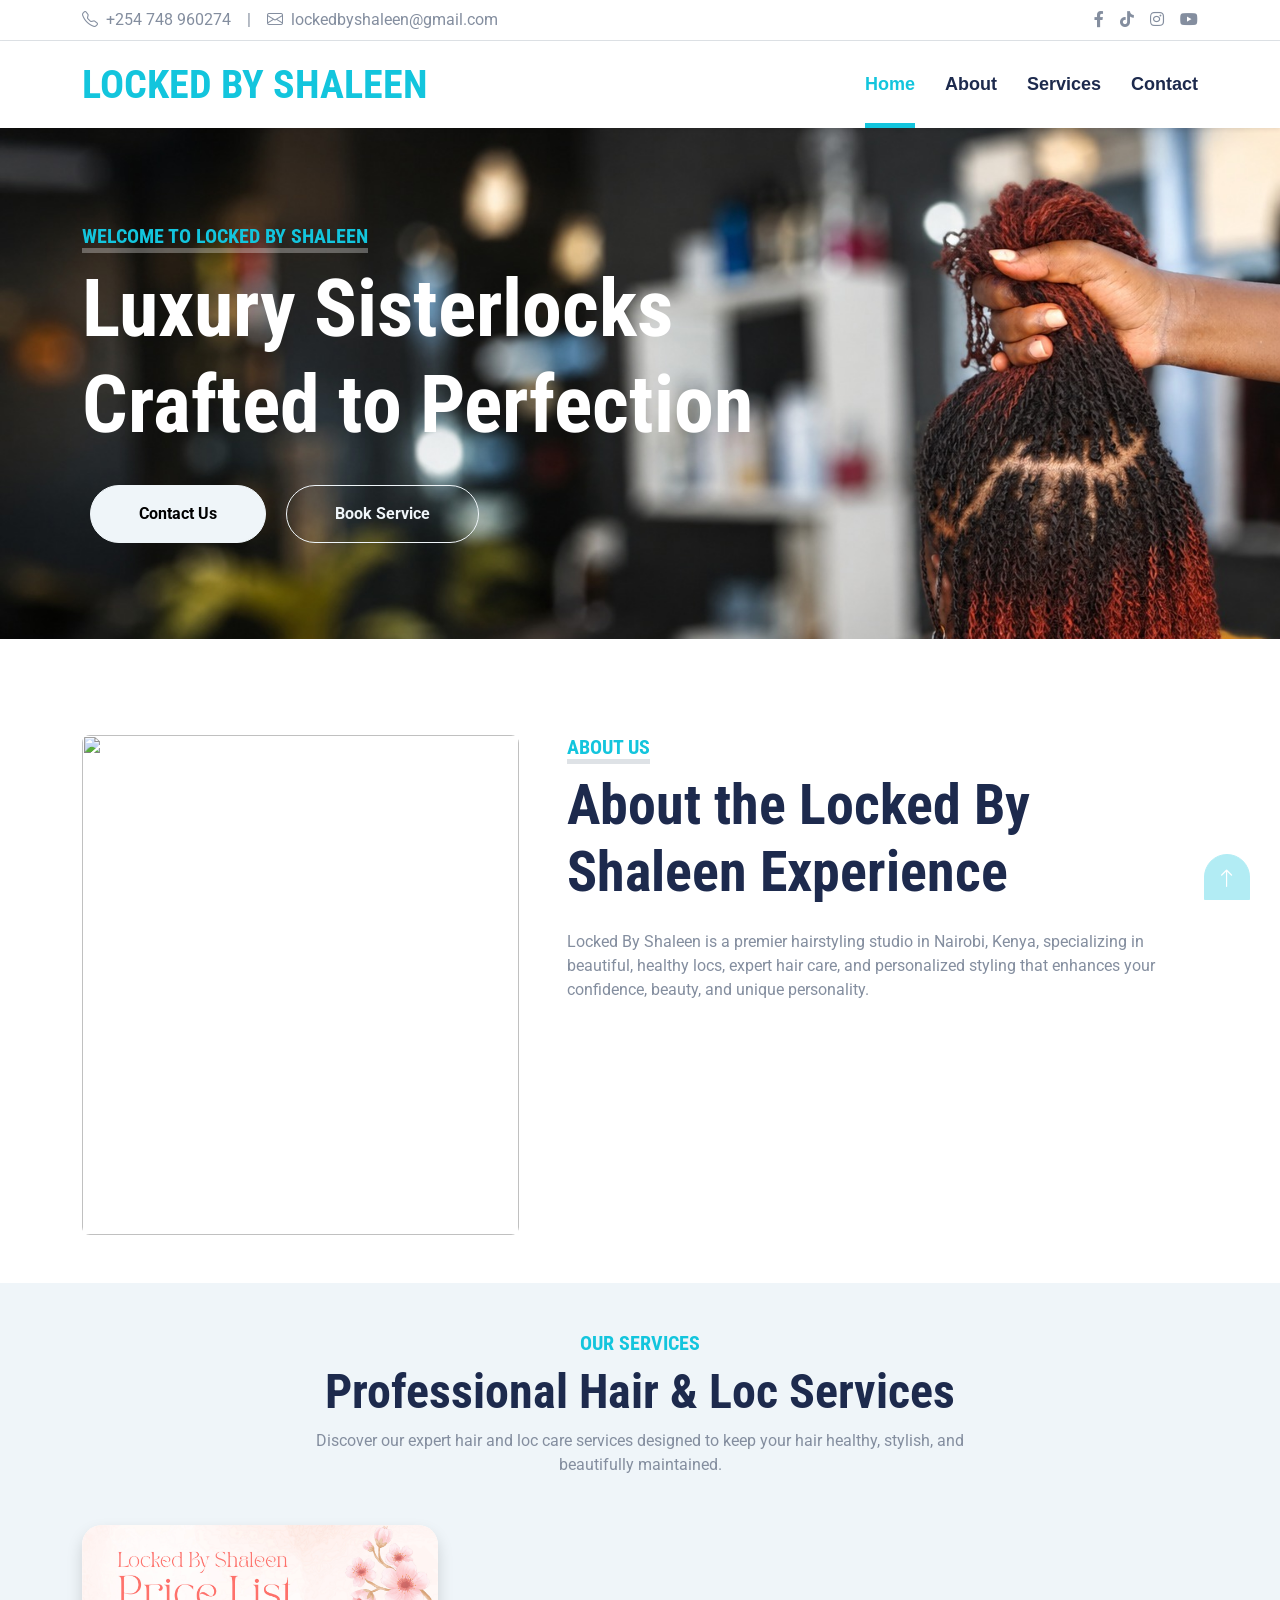
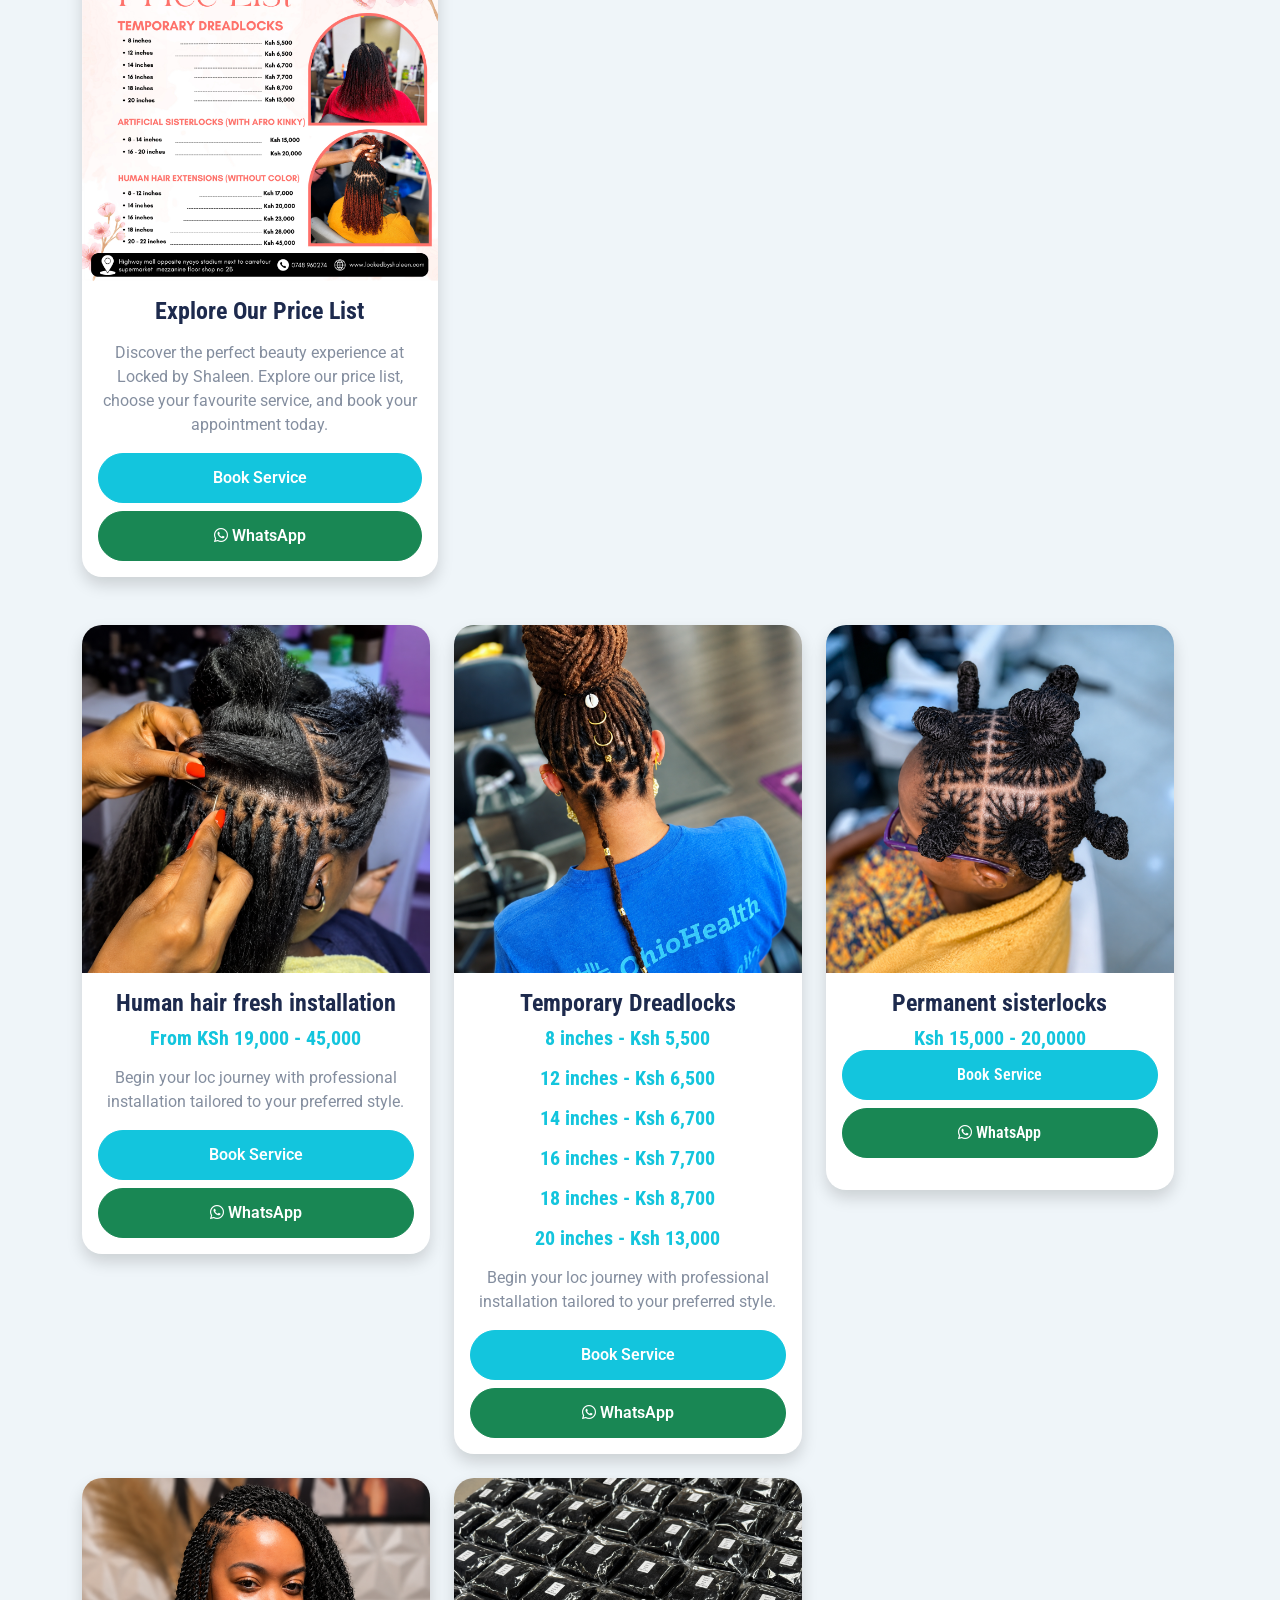
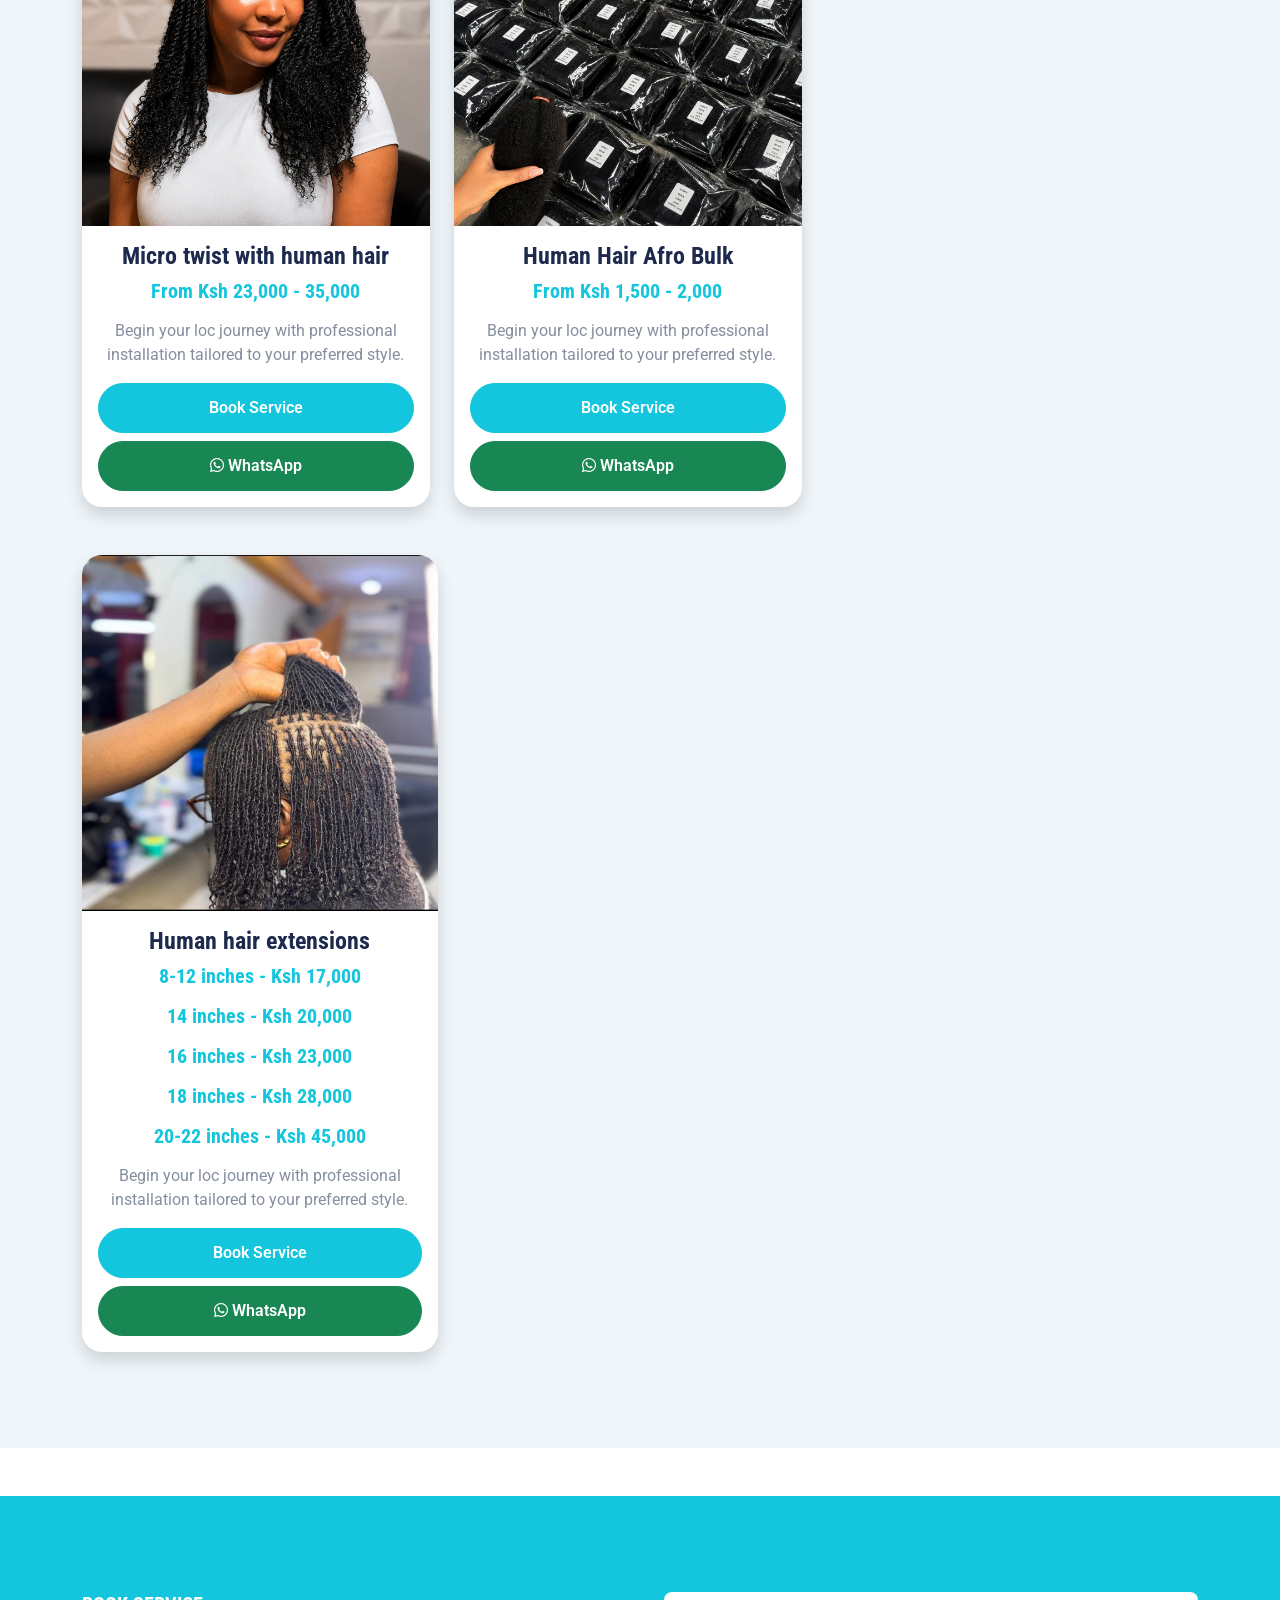
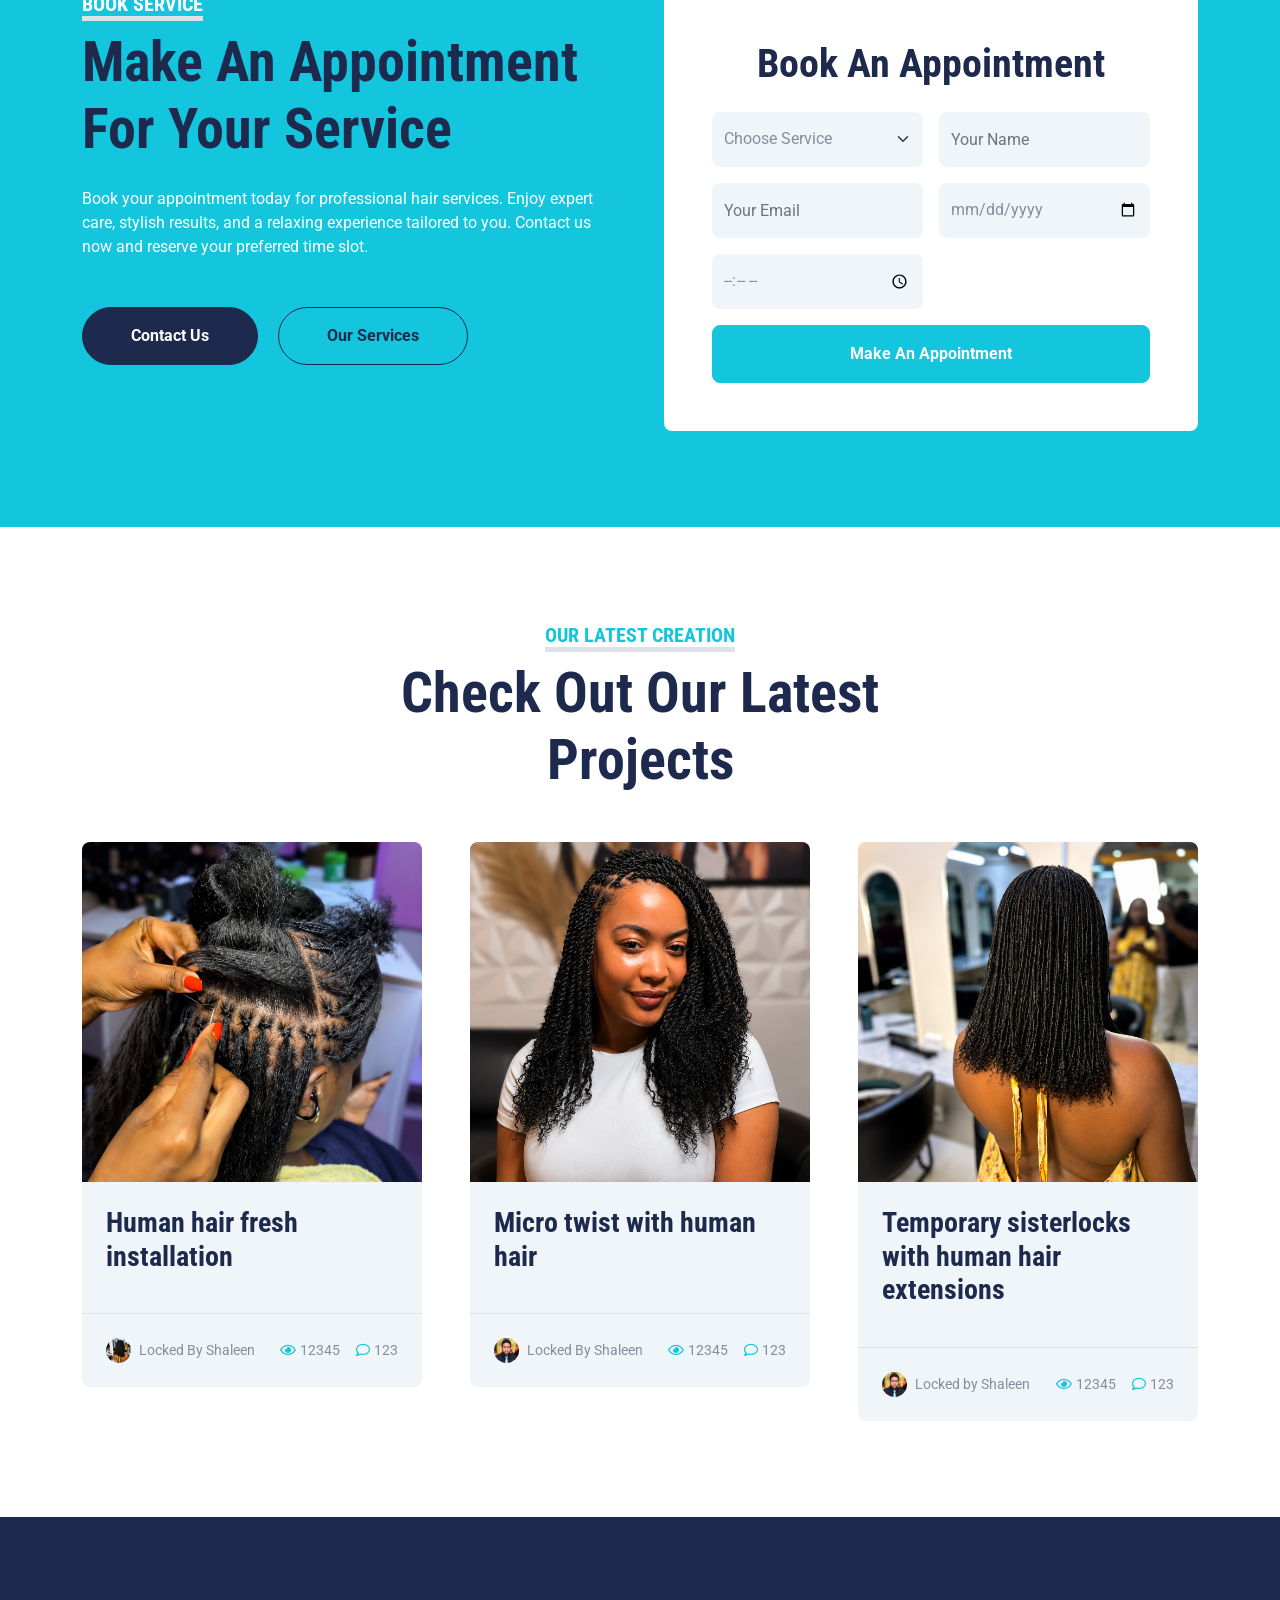
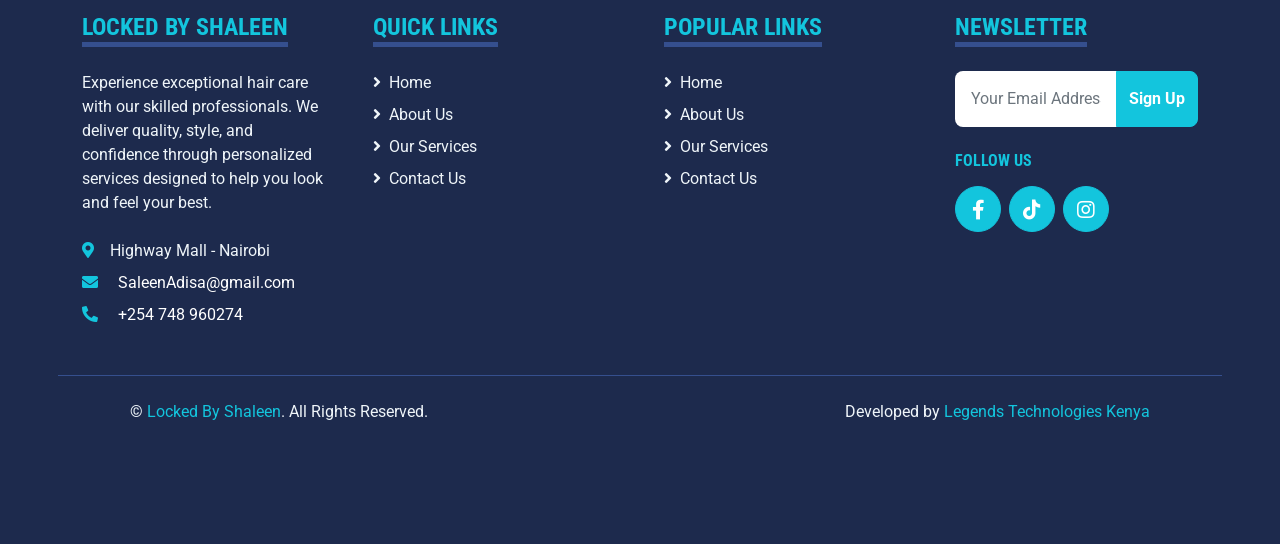
==== commit 807d758a: "Update index.html" ====
--- a/index.html
+++ b/index.html
@@ -111,7 +111,7 @@
             <div class="row gx-5">
                 <div class="col-lg-5 mb-5 mb-lg-0" style="min-height: 500px;">
                     <div class="position-relative h-100">
-                        <img class="position-absolute w-100 h-100 rounded" src="img/about.jpg" style="object-fit: cover;">
+                        <img class="position-absolute w-100 h-100 rounded" src="img/s124.jpeg" style="object-fit: cover;">
                     </div>
                 </div>
                 <div class="col-lg-7">
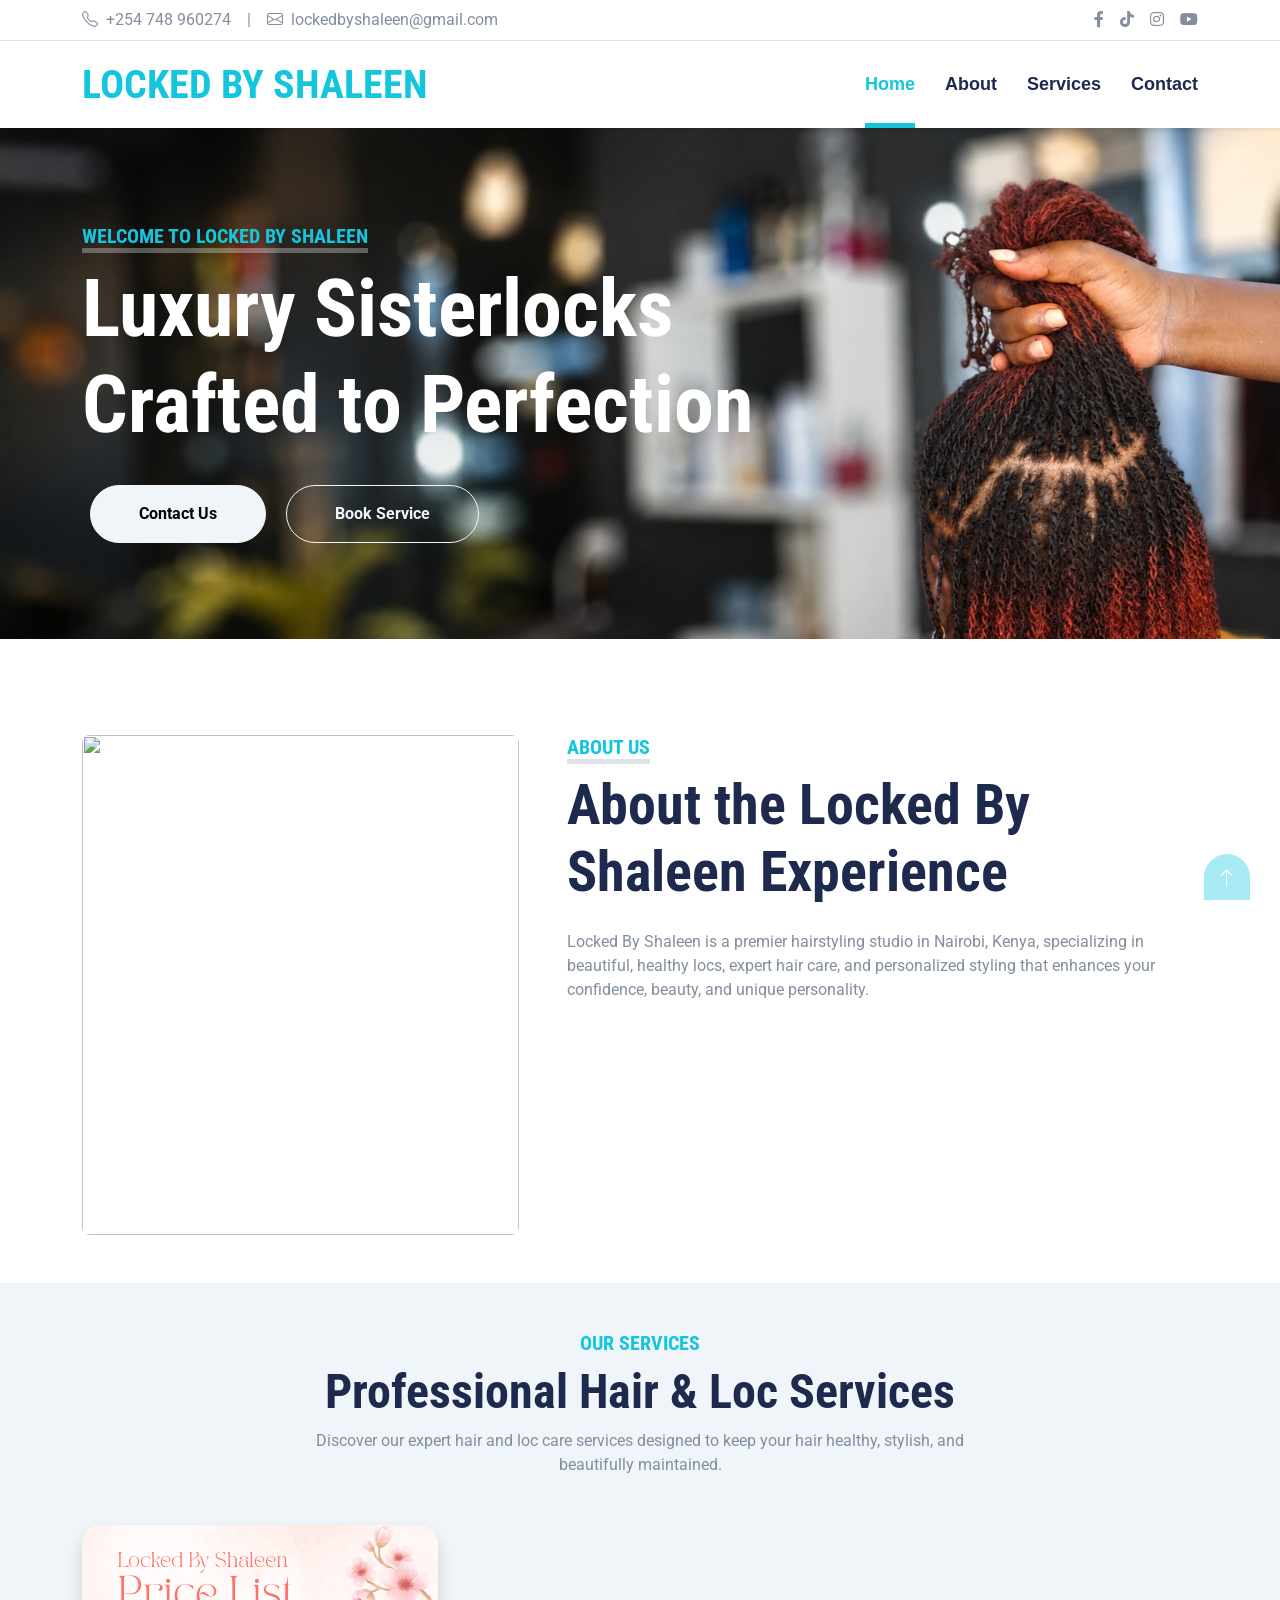
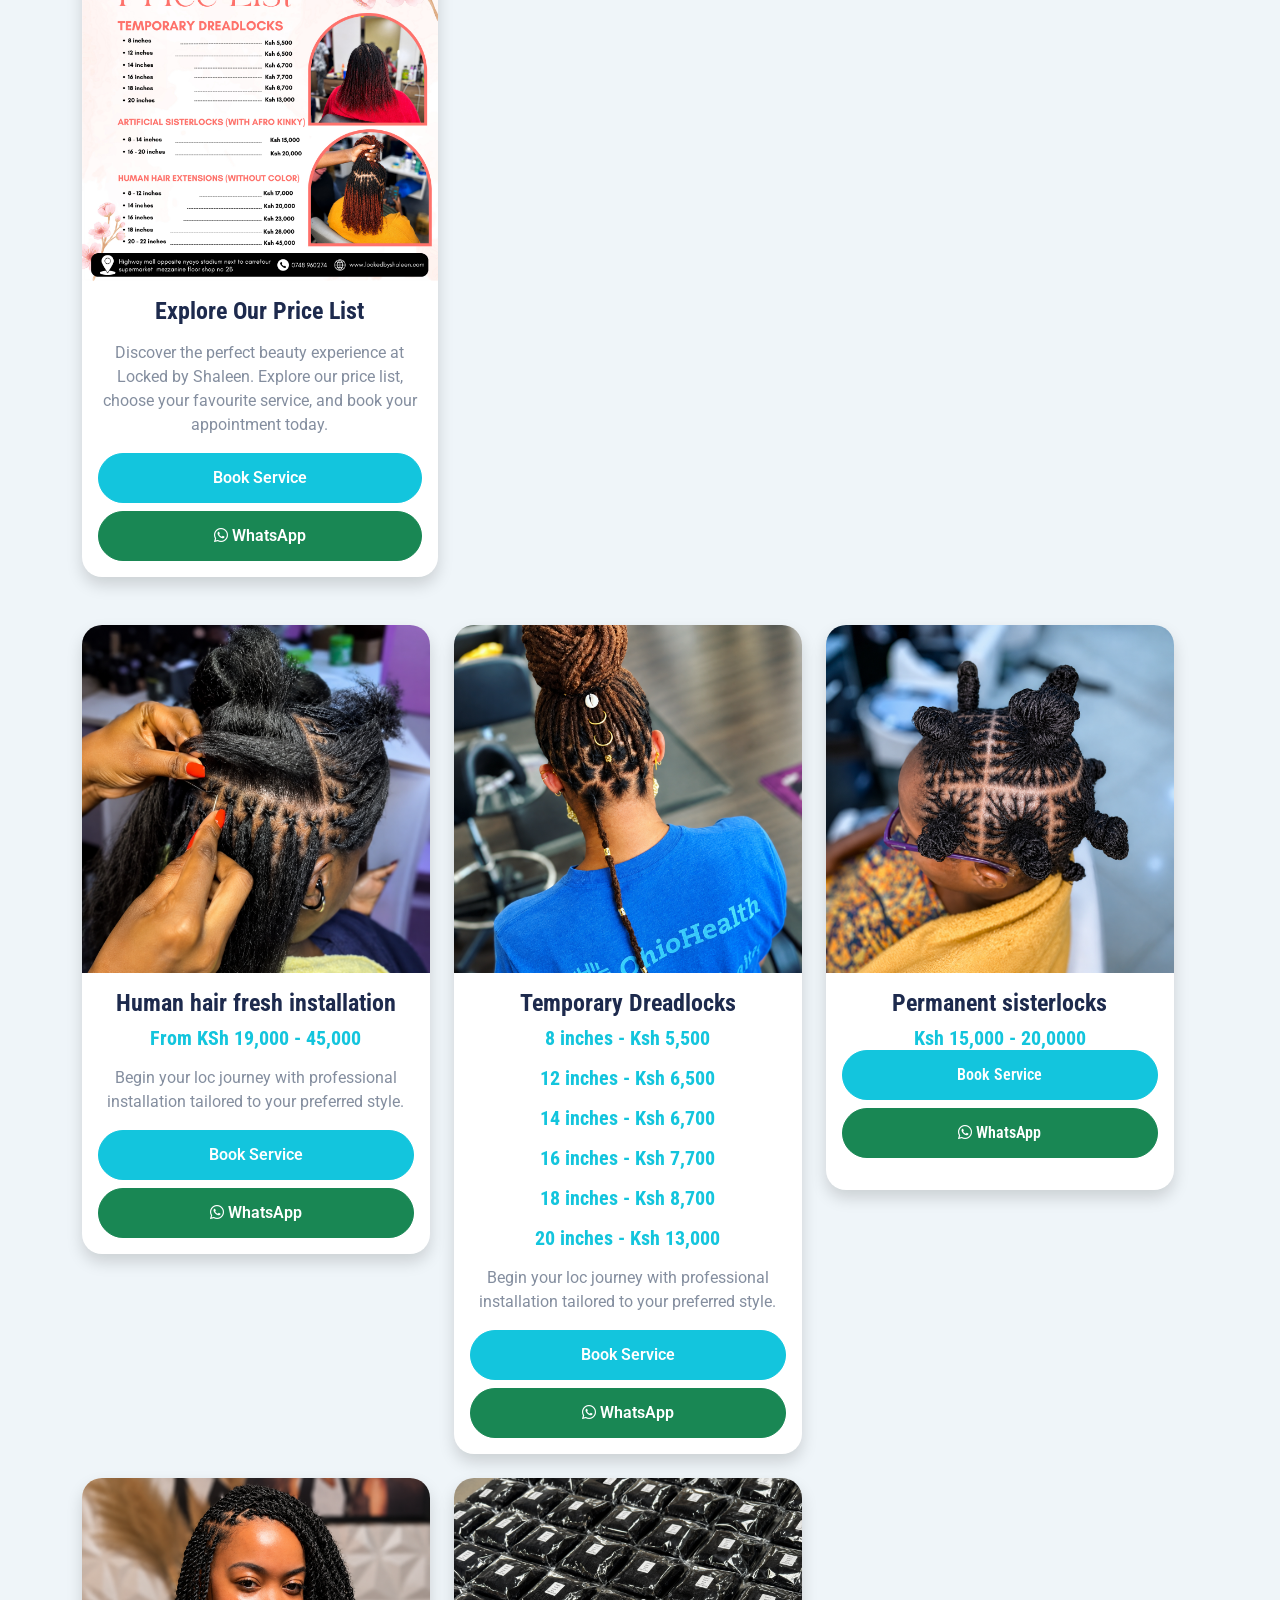
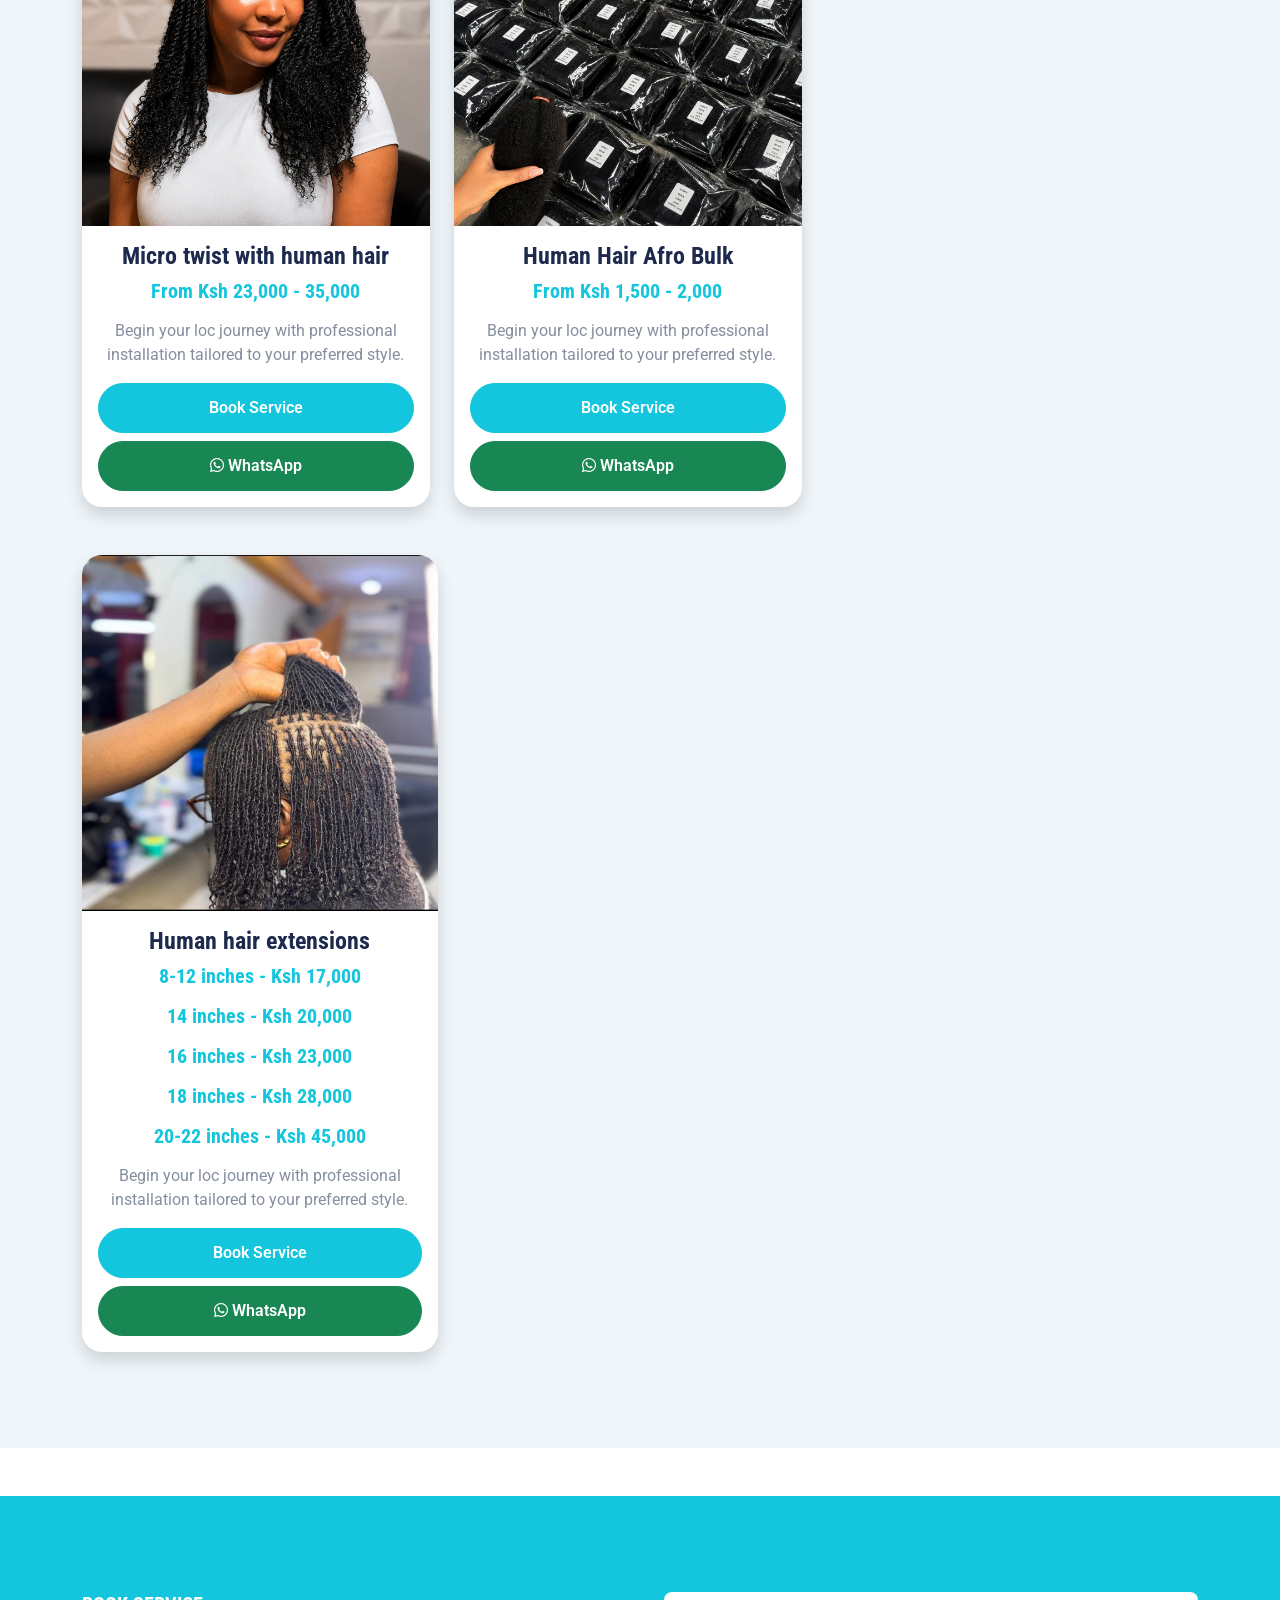
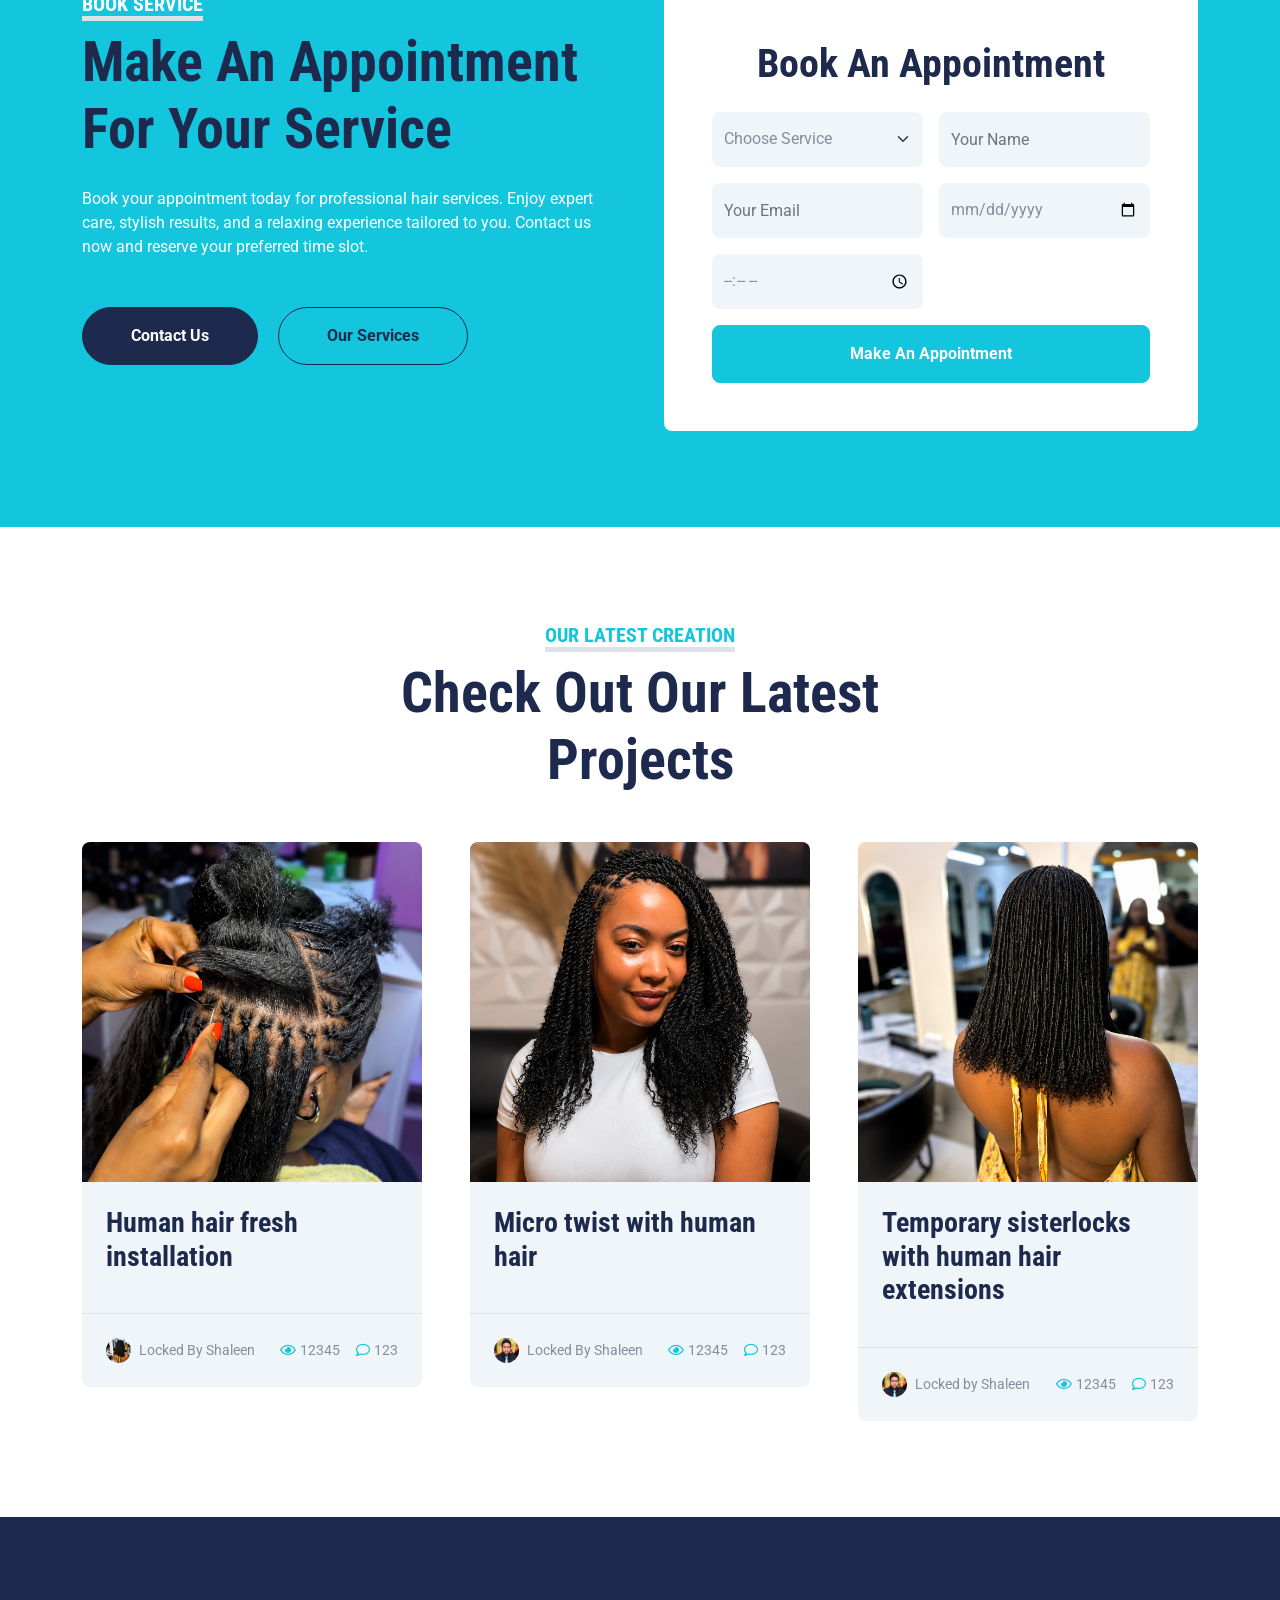
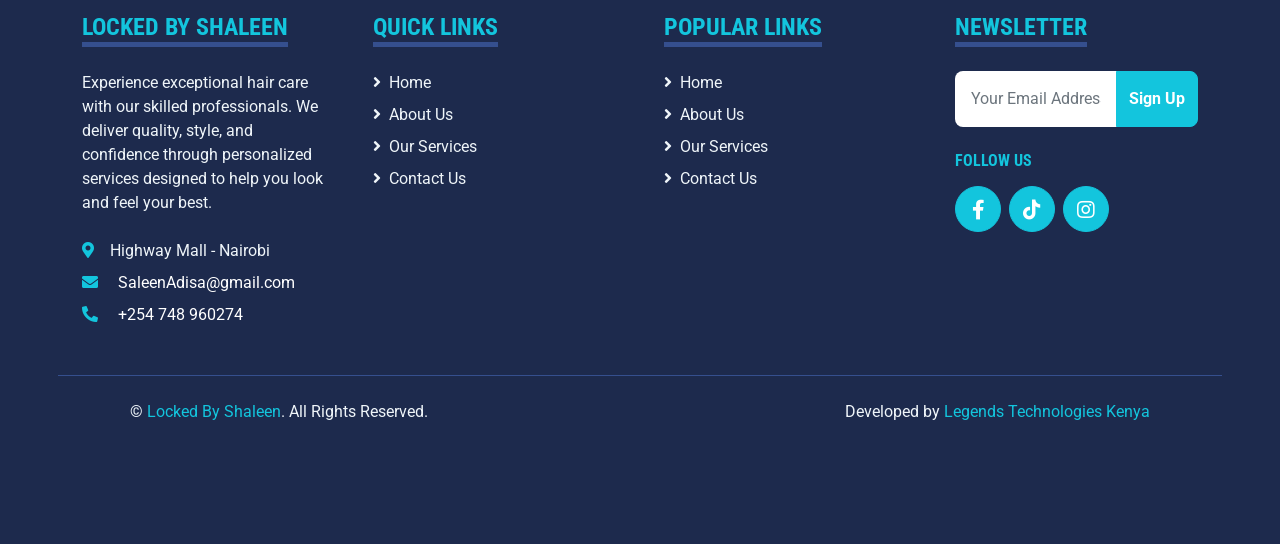
==== commit ae61d72d: "Update index.html" ====
--- a/index.html
+++ b/index.html
@@ -111,7 +111,7 @@
             <div class="row gx-5">
                 <div class="col-lg-5 mb-5 mb-lg-0" style="min-height: 500px;">
                     <div class="position-relative h-100">
-                        <img class="position-absolute w-100 h-100 rounded" src="img/s124.jpeg" style="object-fit: cover;">
+                        <img class="position-absolute w-100 h-100 rounded" src="img/s124.png" style="object-fit: cover;">
                     </div>
                 </div>
                 <div class="col-lg-7">
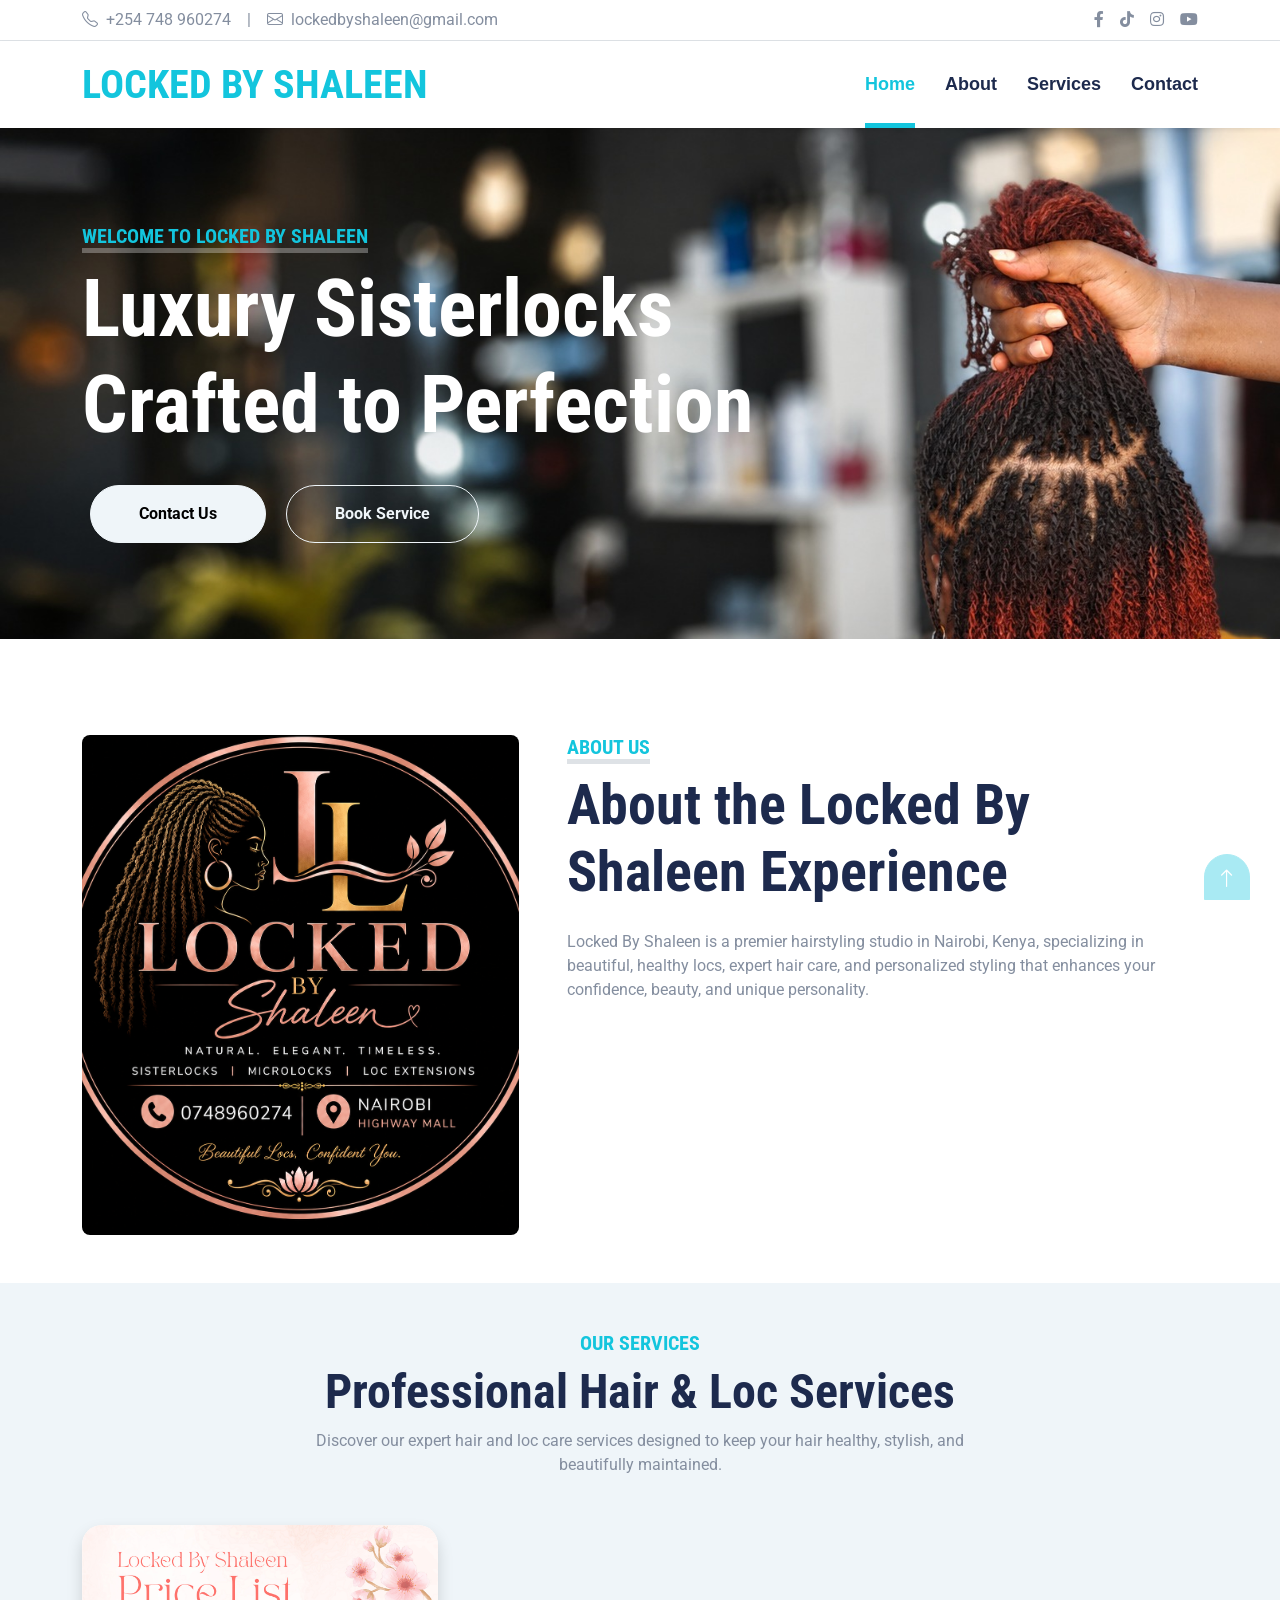
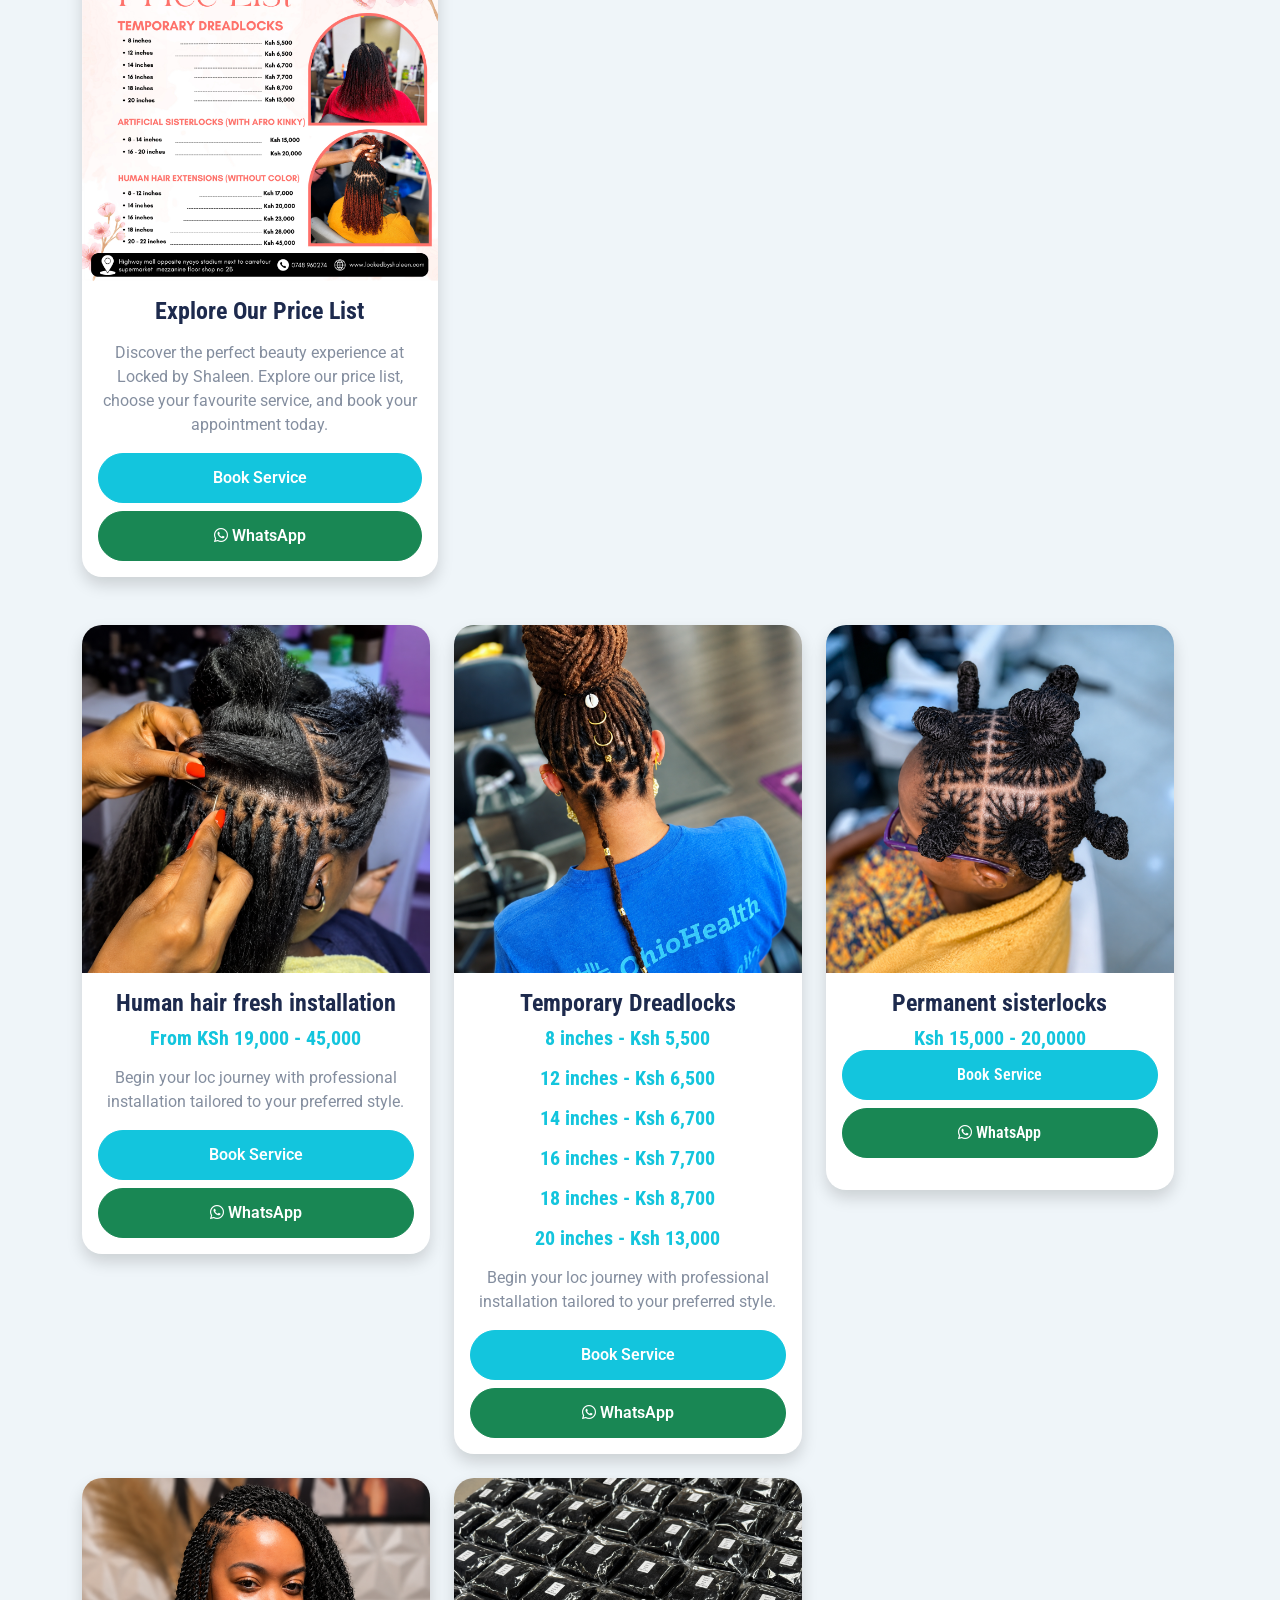
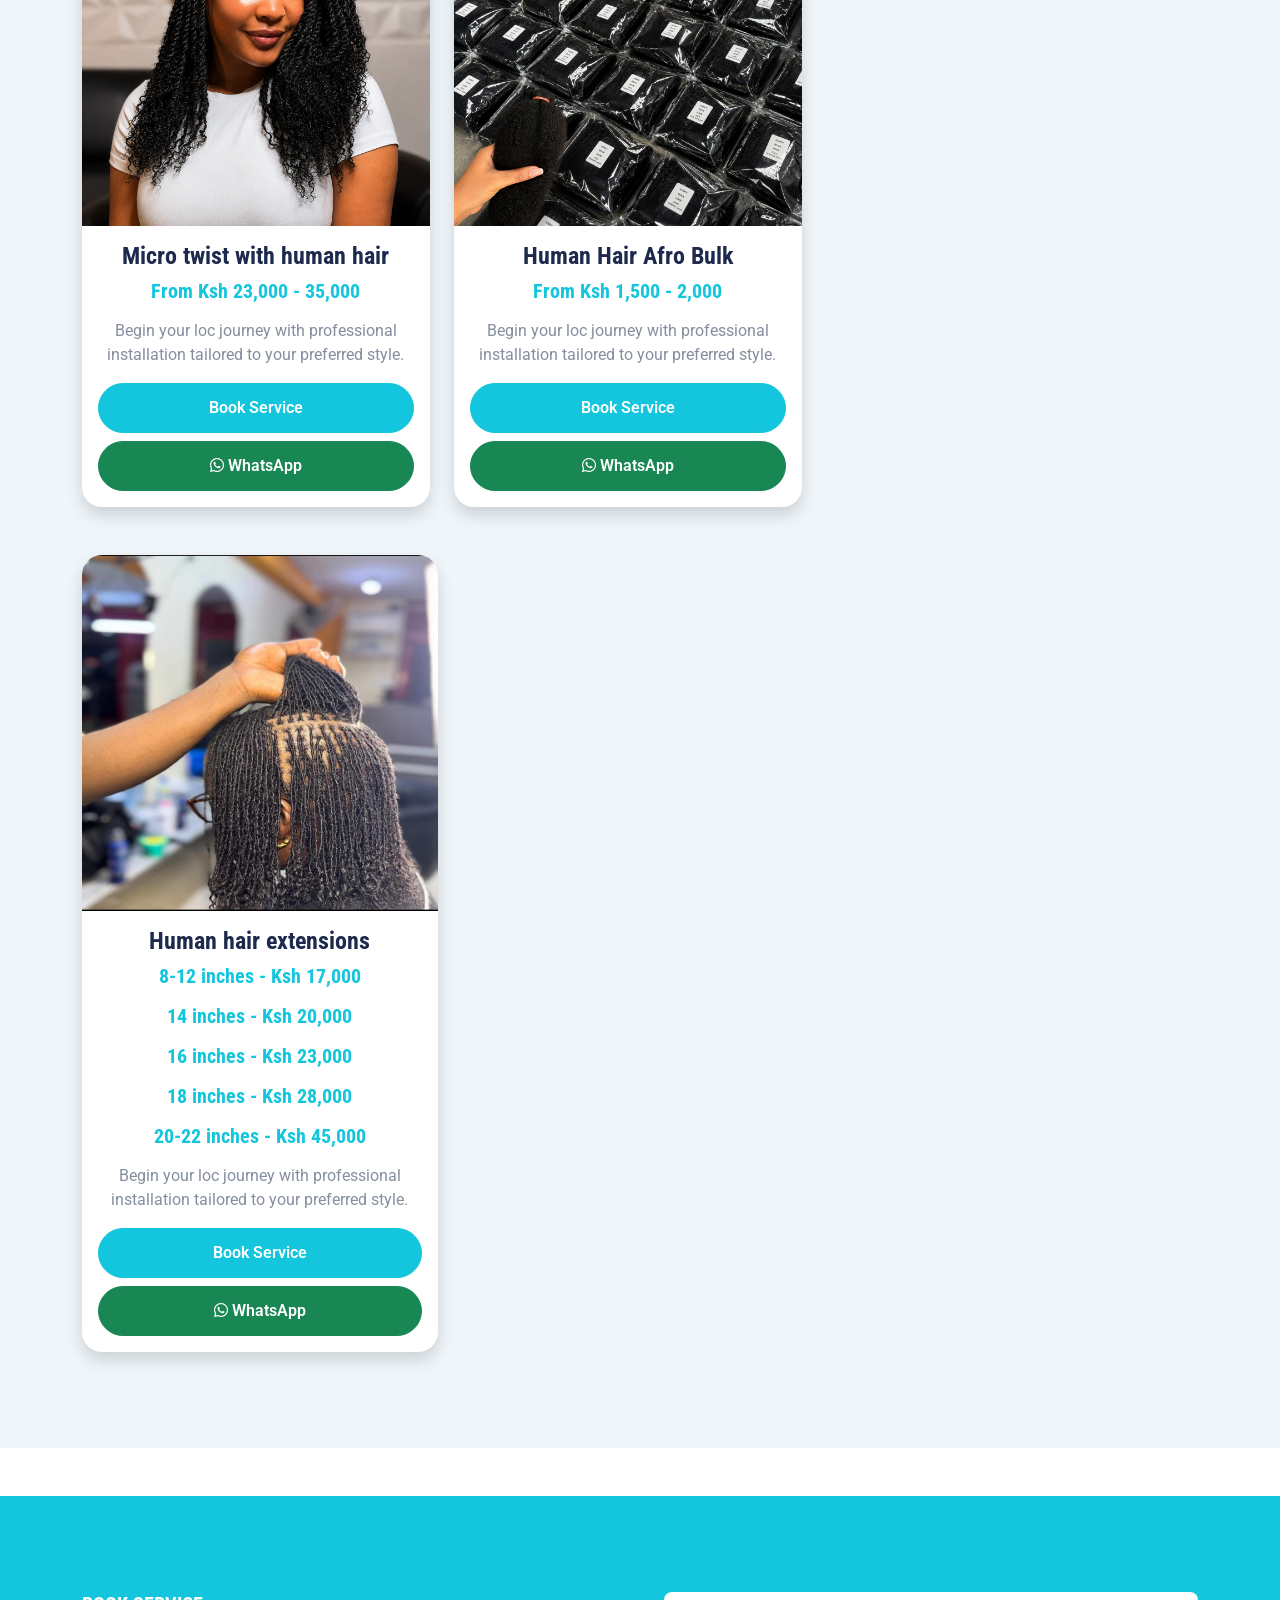
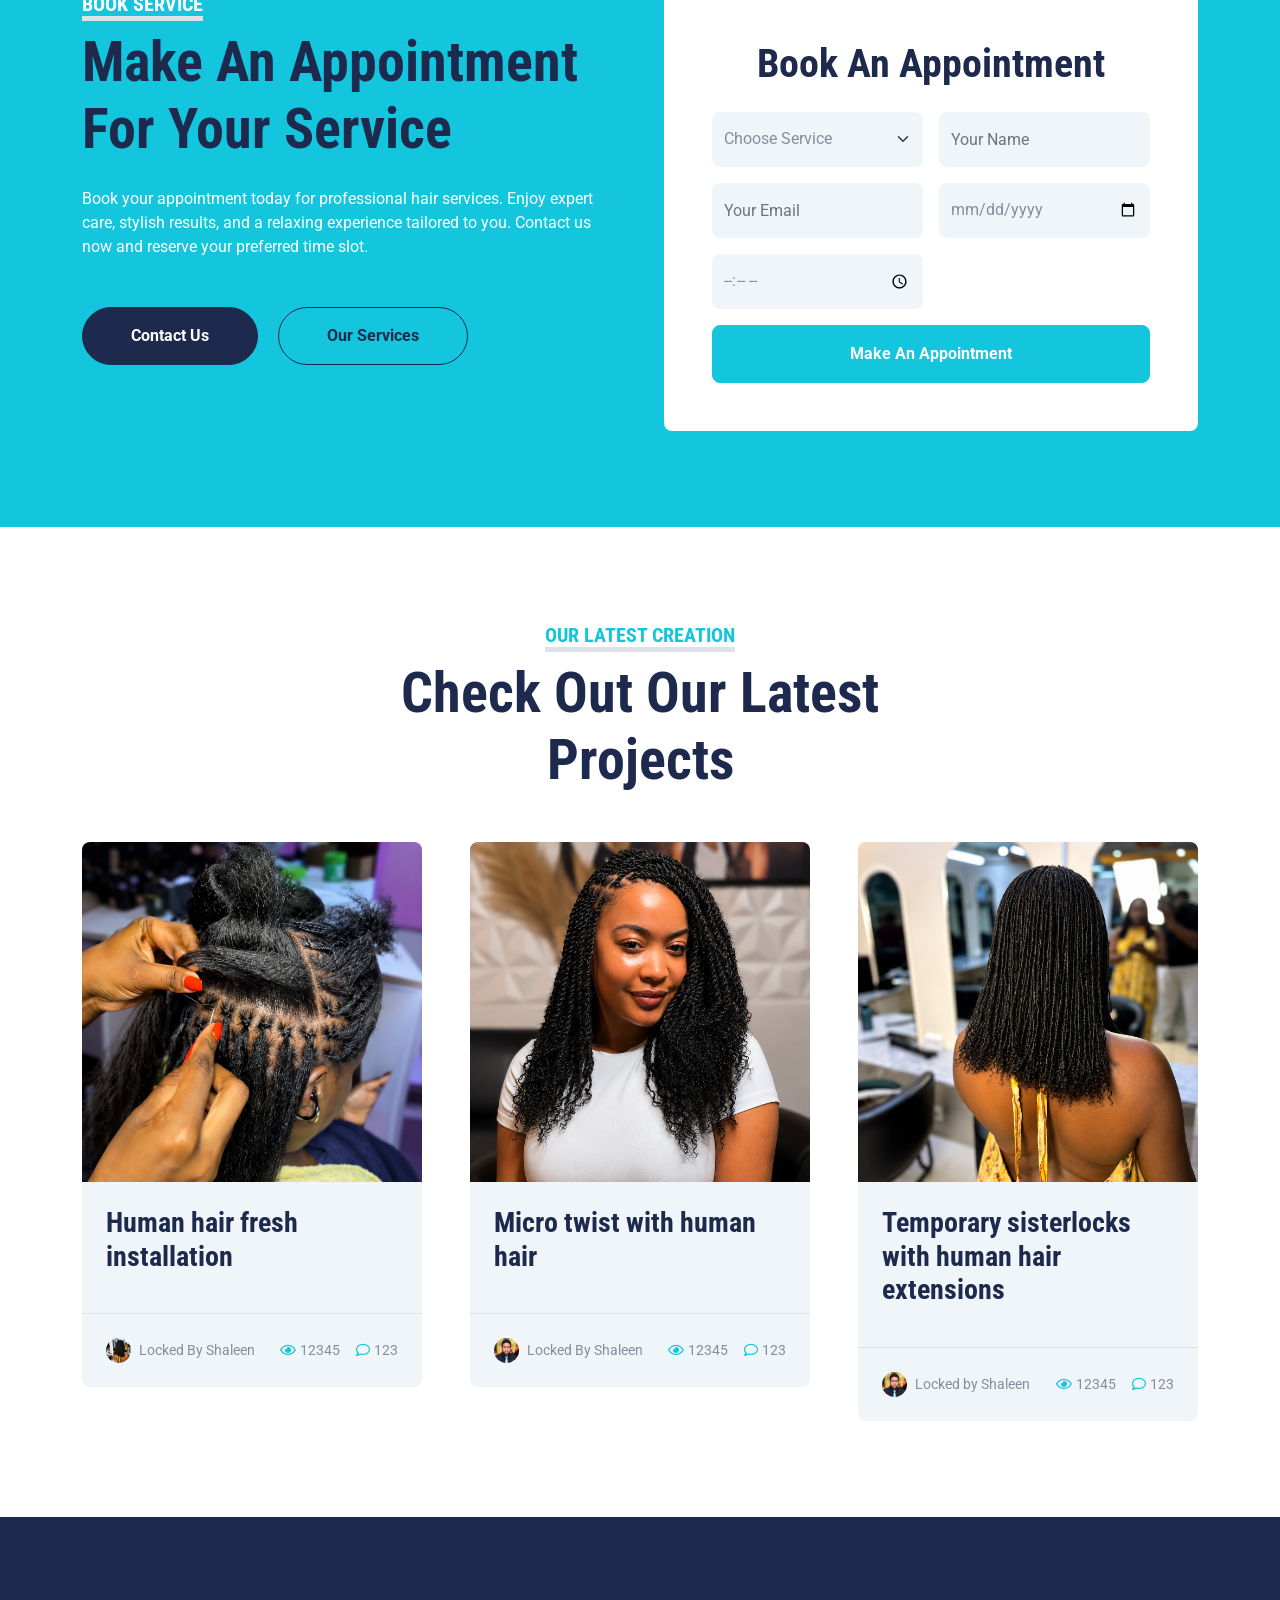
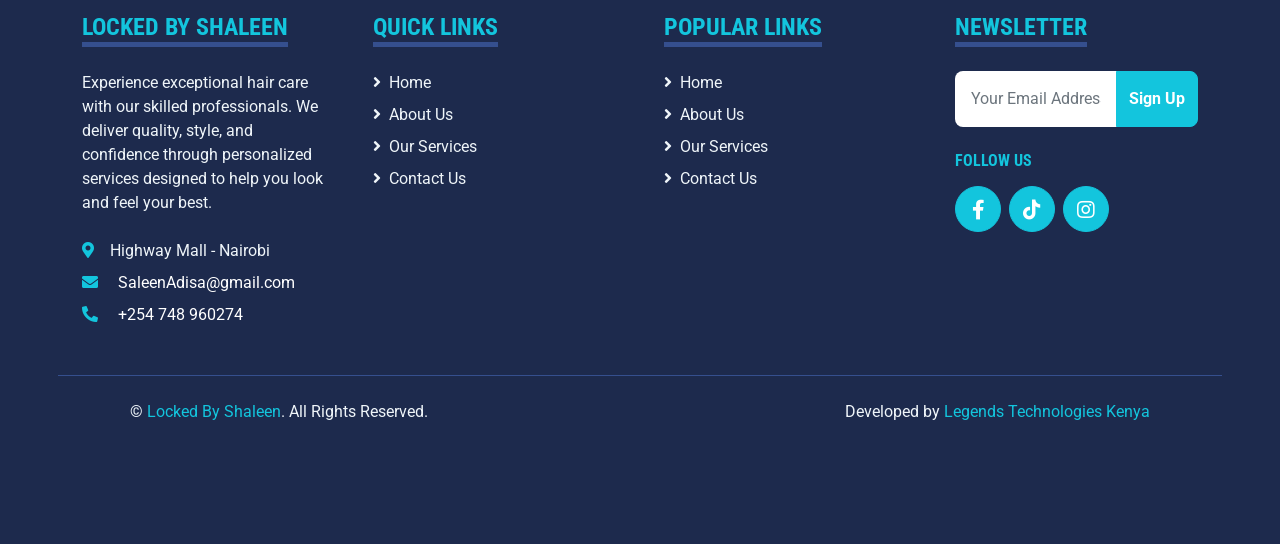
==== commit 00e458ee: "Update index.html" ====
--- a/index.html
+++ b/index.html
@@ -111,7 +111,7 @@
             <div class="row gx-5">
                 <div class="col-lg-5 mb-5 mb-lg-0" style="min-height: 500px;">
                     <div class="position-relative h-100">
-                        <img class="position-absolute w-100 h-100 rounded" src="img/s124.png" style="object-fit: cover;">
+                        <img class="position-absolute w-100 h-100 rounded" src="img/S124.png" style="object-fit: cover;">
                     </div>
                 </div>
                 <div class="col-lg-7">
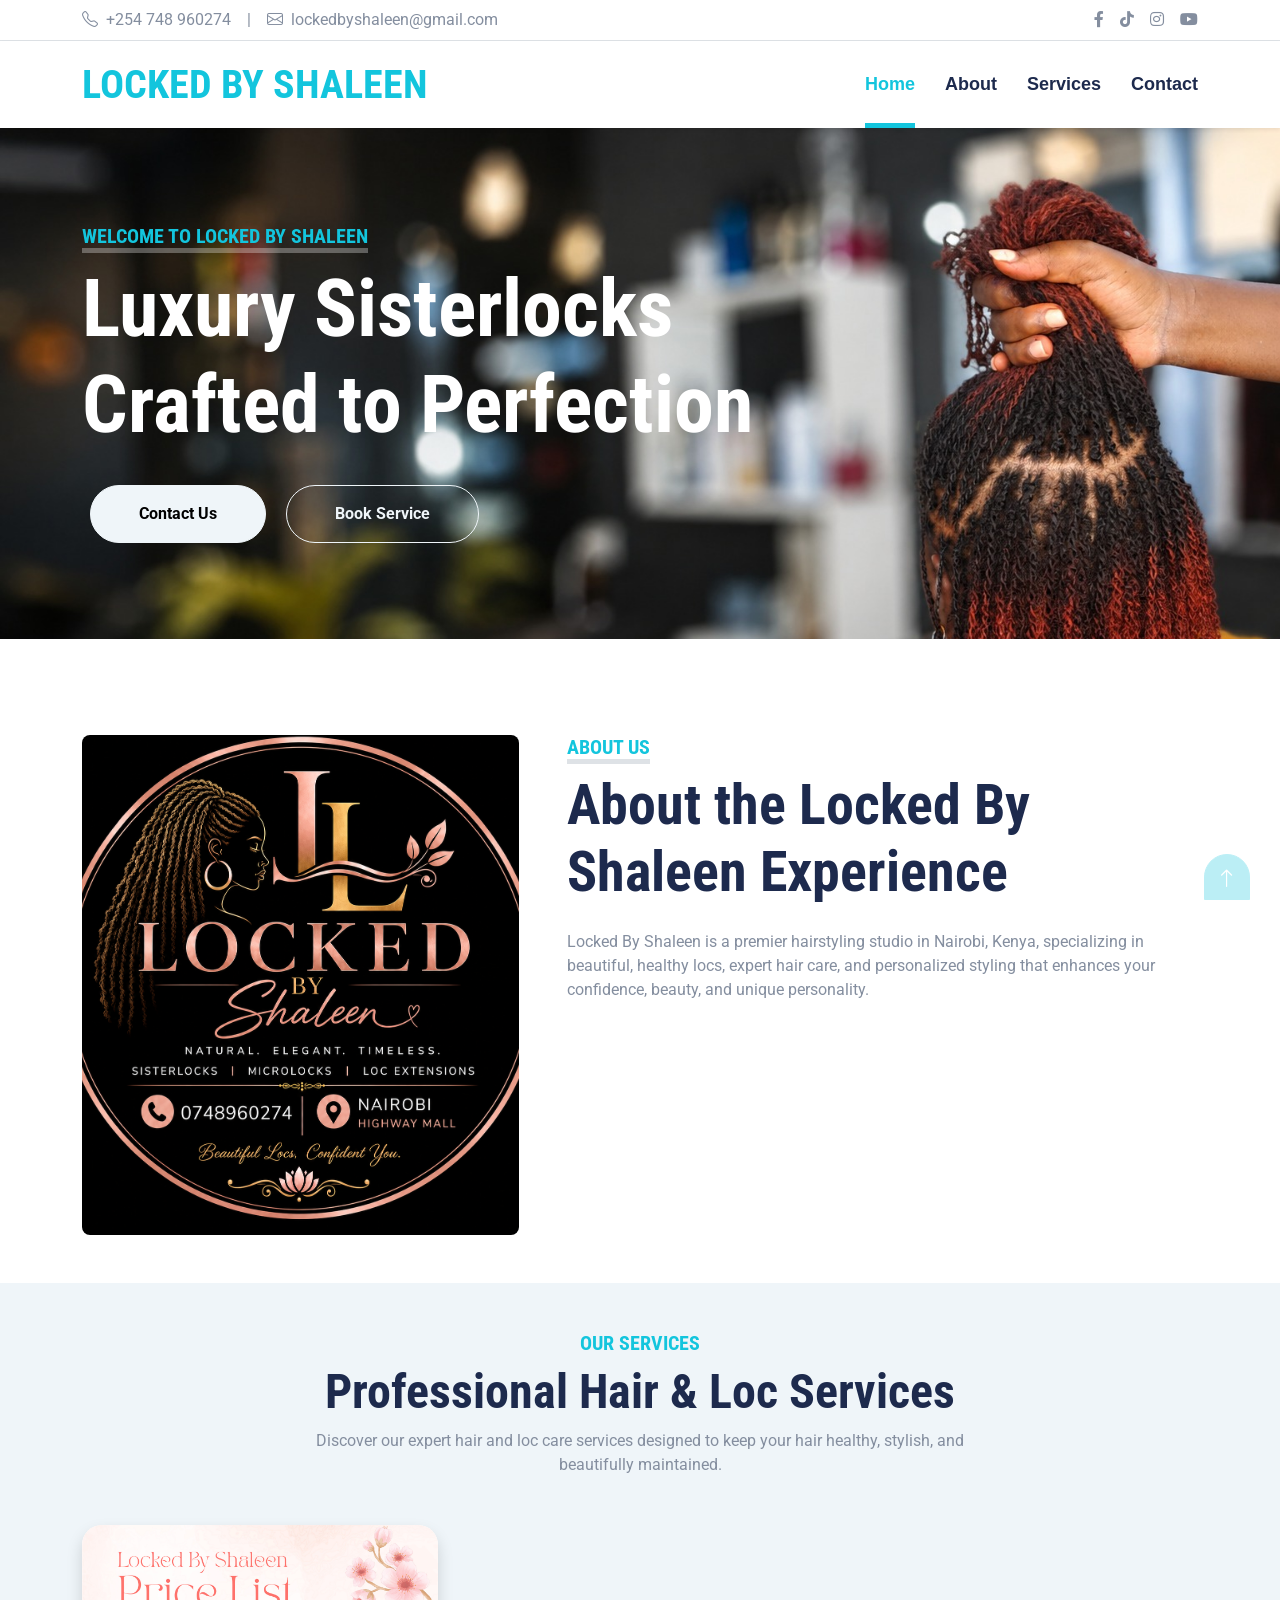
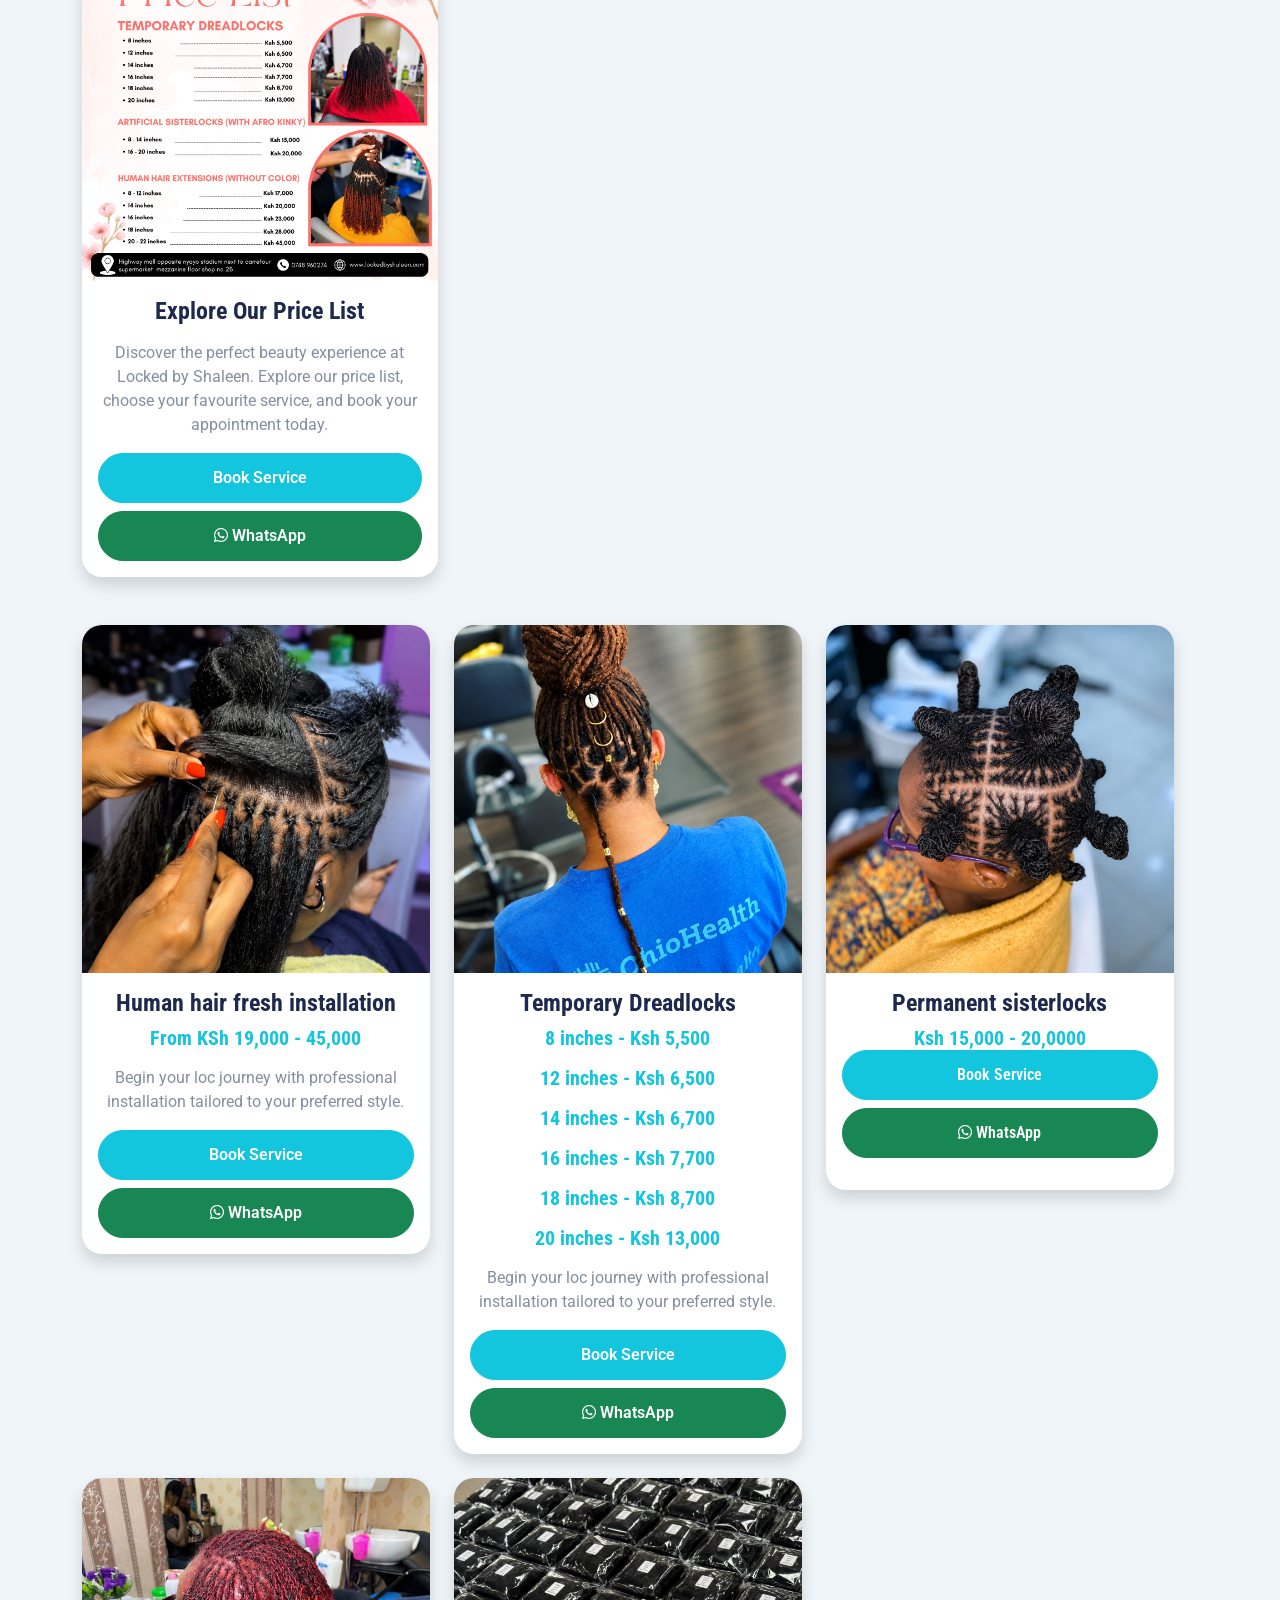
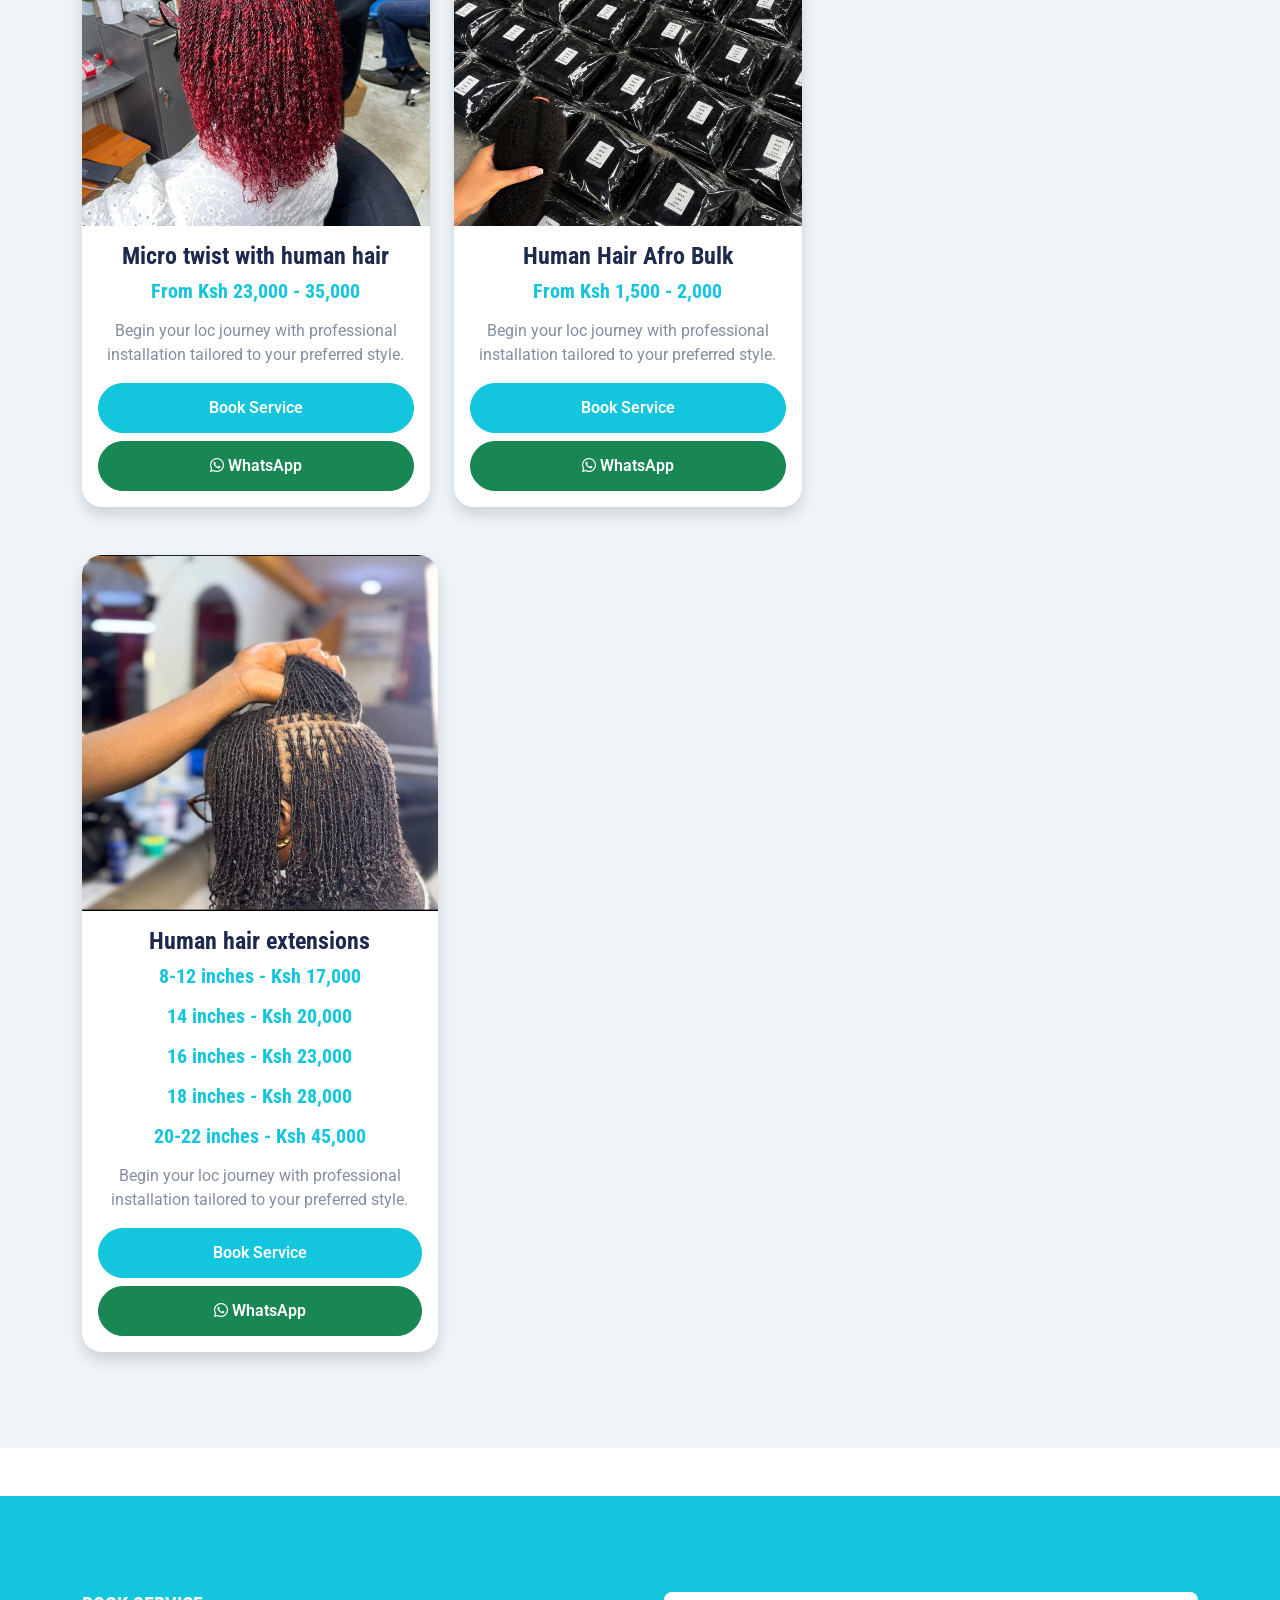
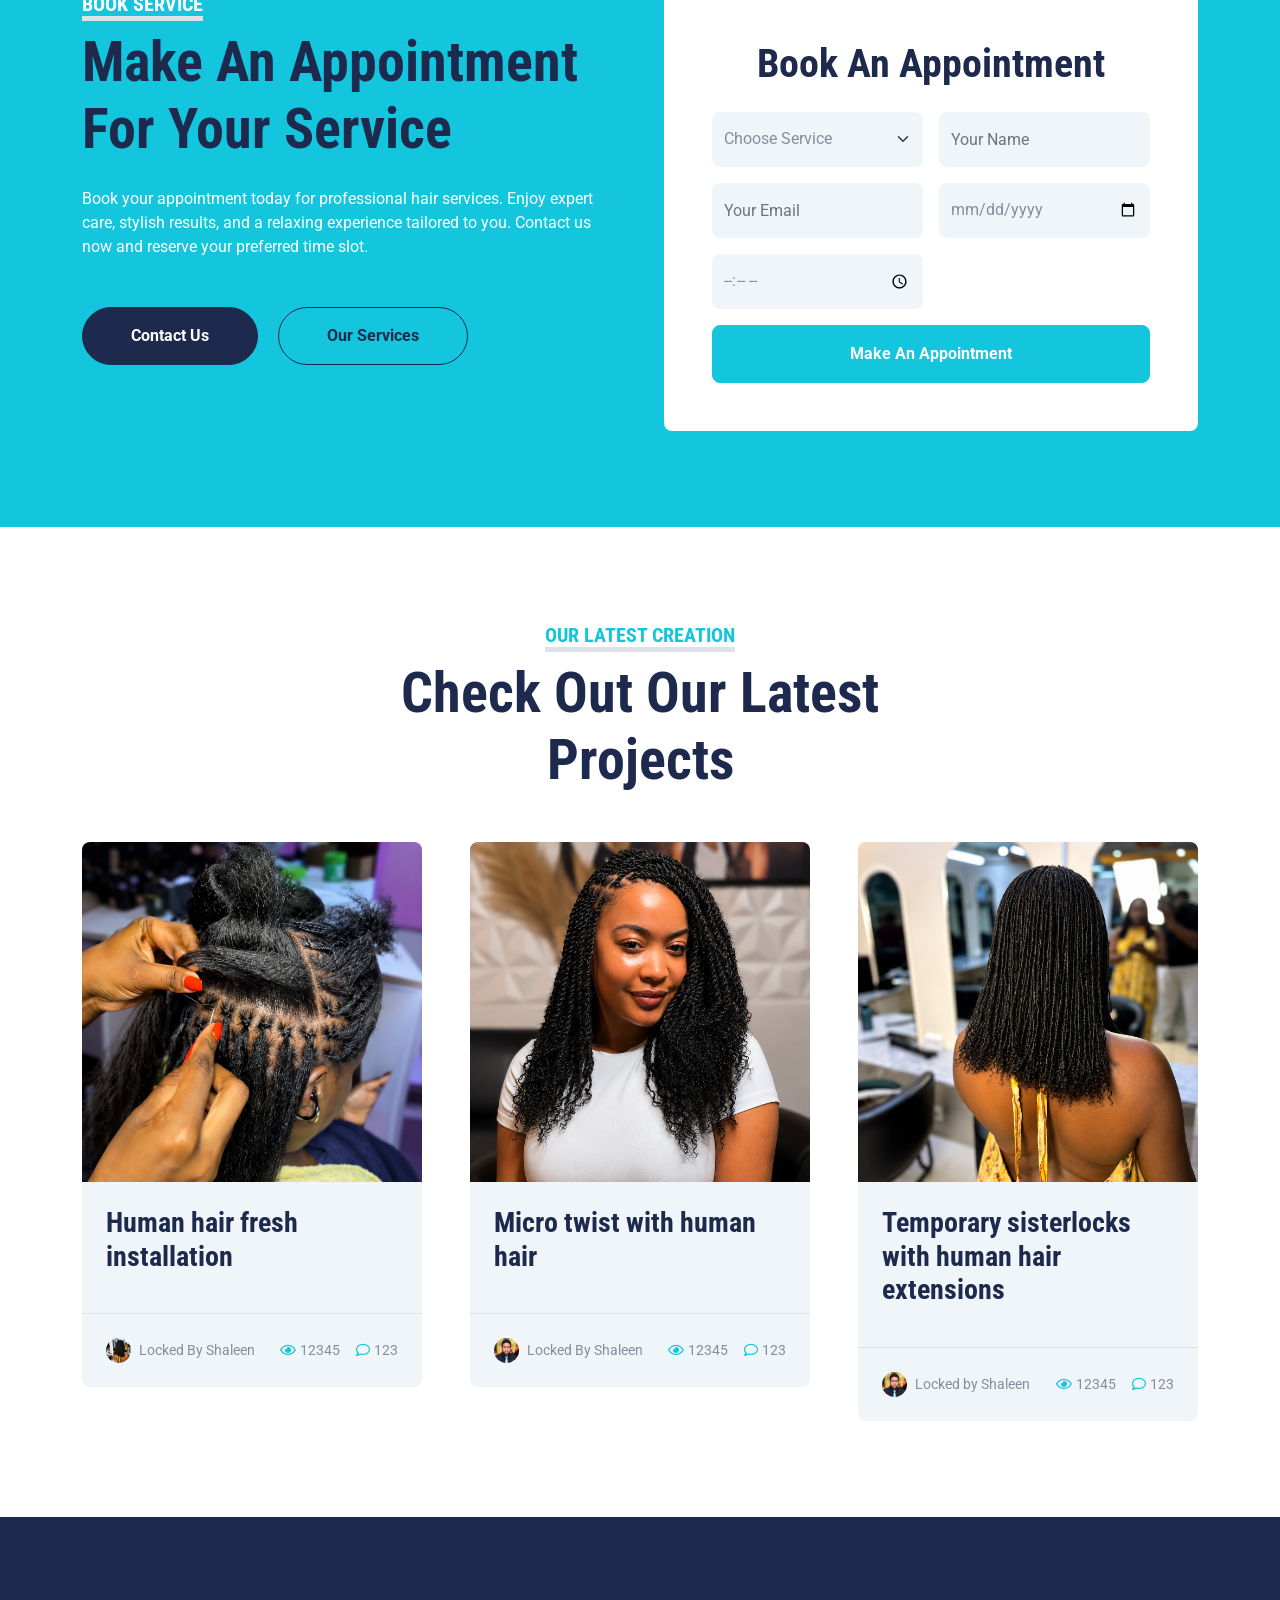
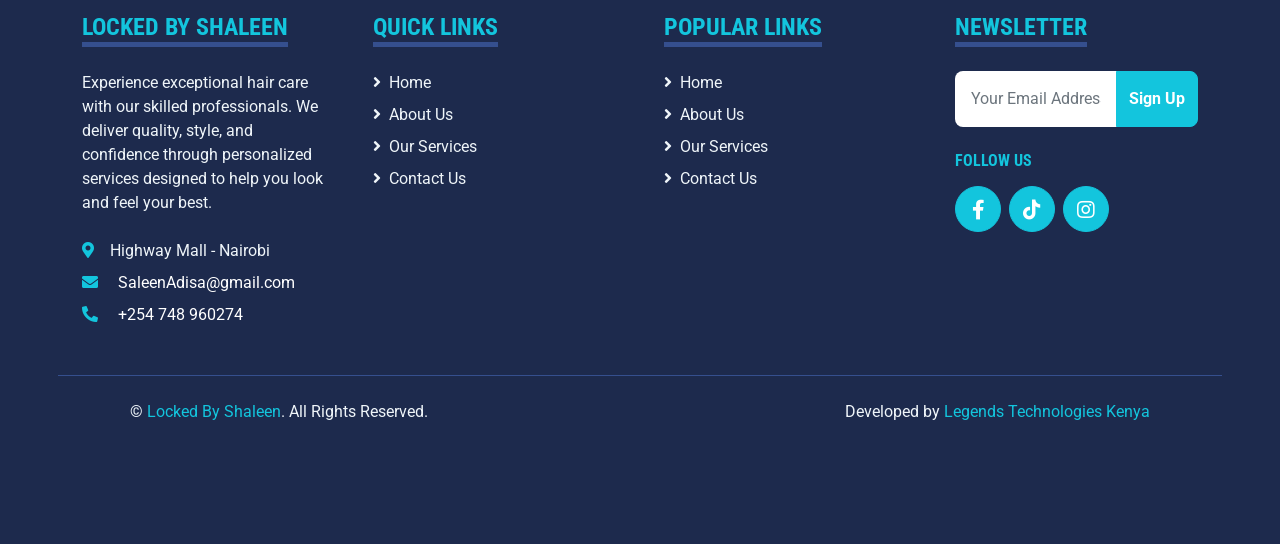
==== commit bb935ec2: "Update index.html" ====
--- a/index.html
+++ b/index.html
@@ -325,7 +325,7 @@
             <div class="col-lg-4 col-md-6">
                 <div class="card service-card border-0 shadow">
 
-                    <img src="img/s3.png"
+                    <img src="img/211p.jpg"
                          class="card-img-top"
                          alt="Starter Locs">
 
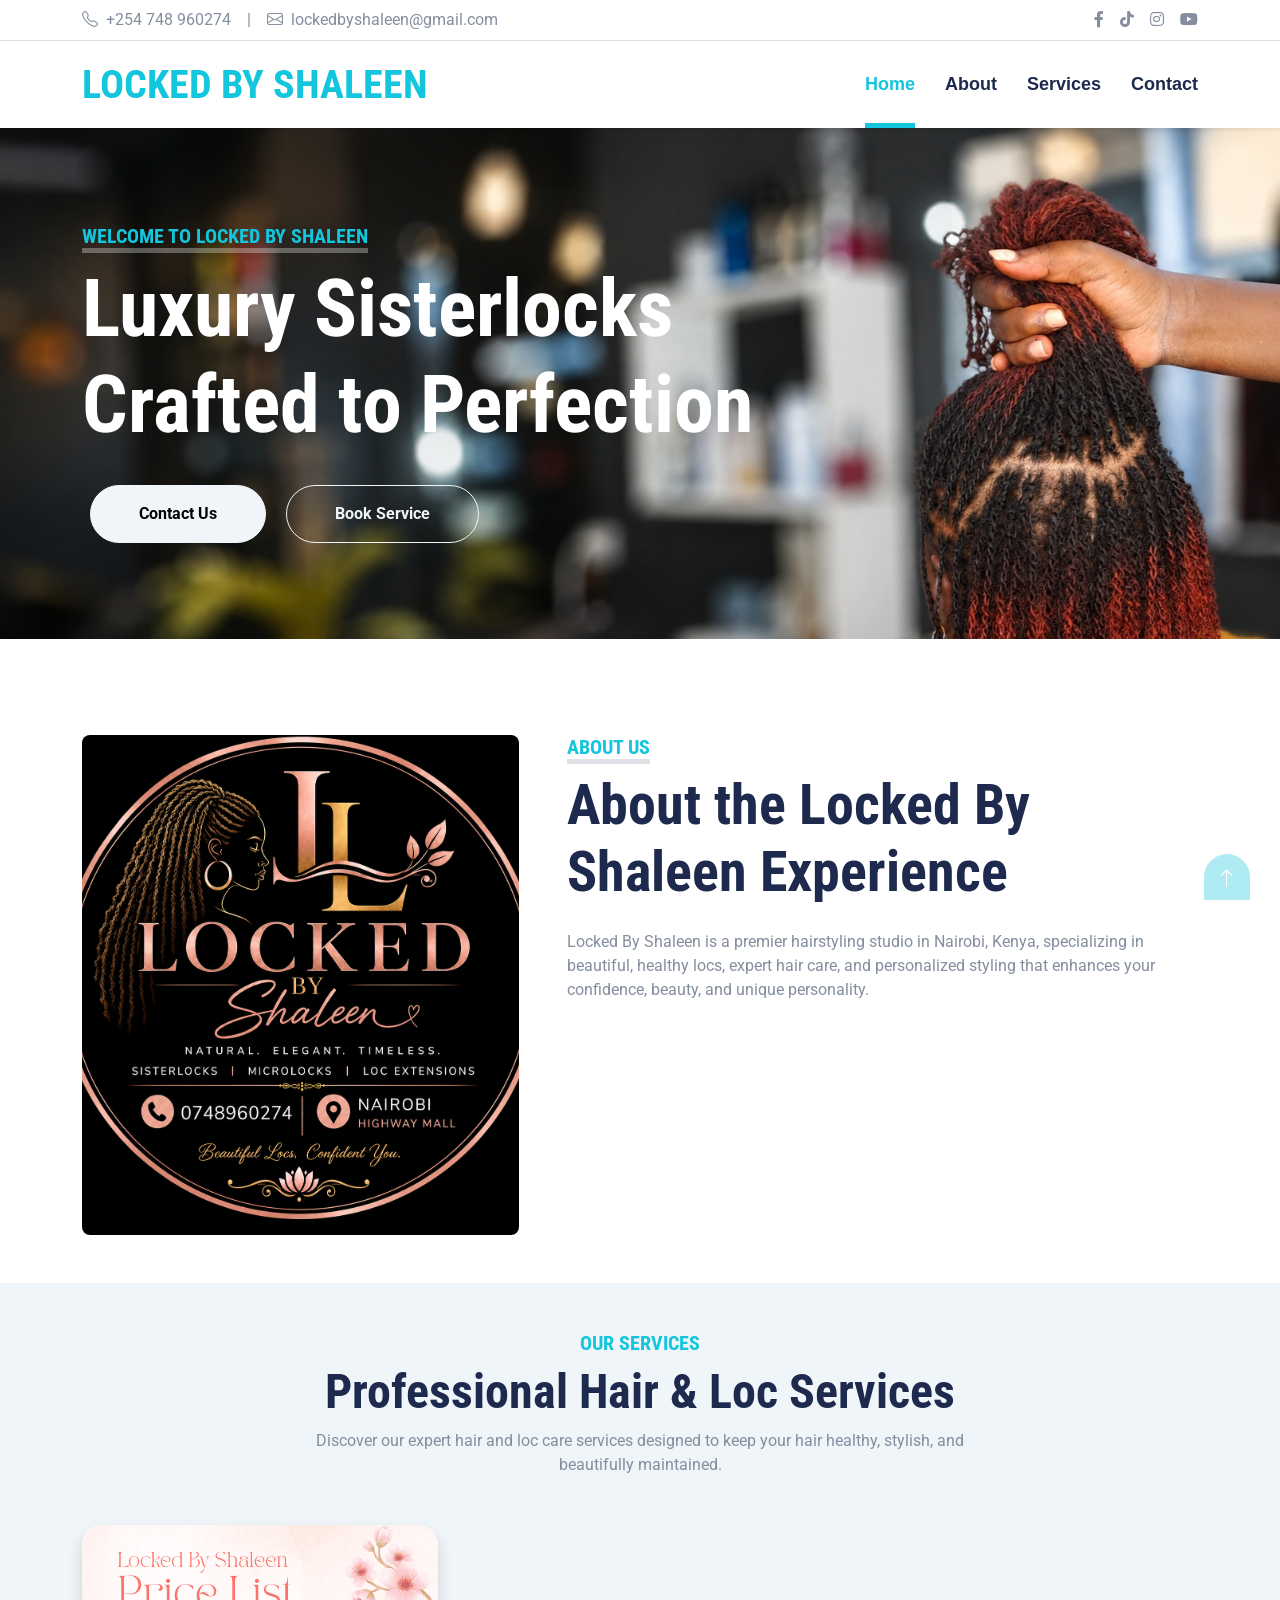
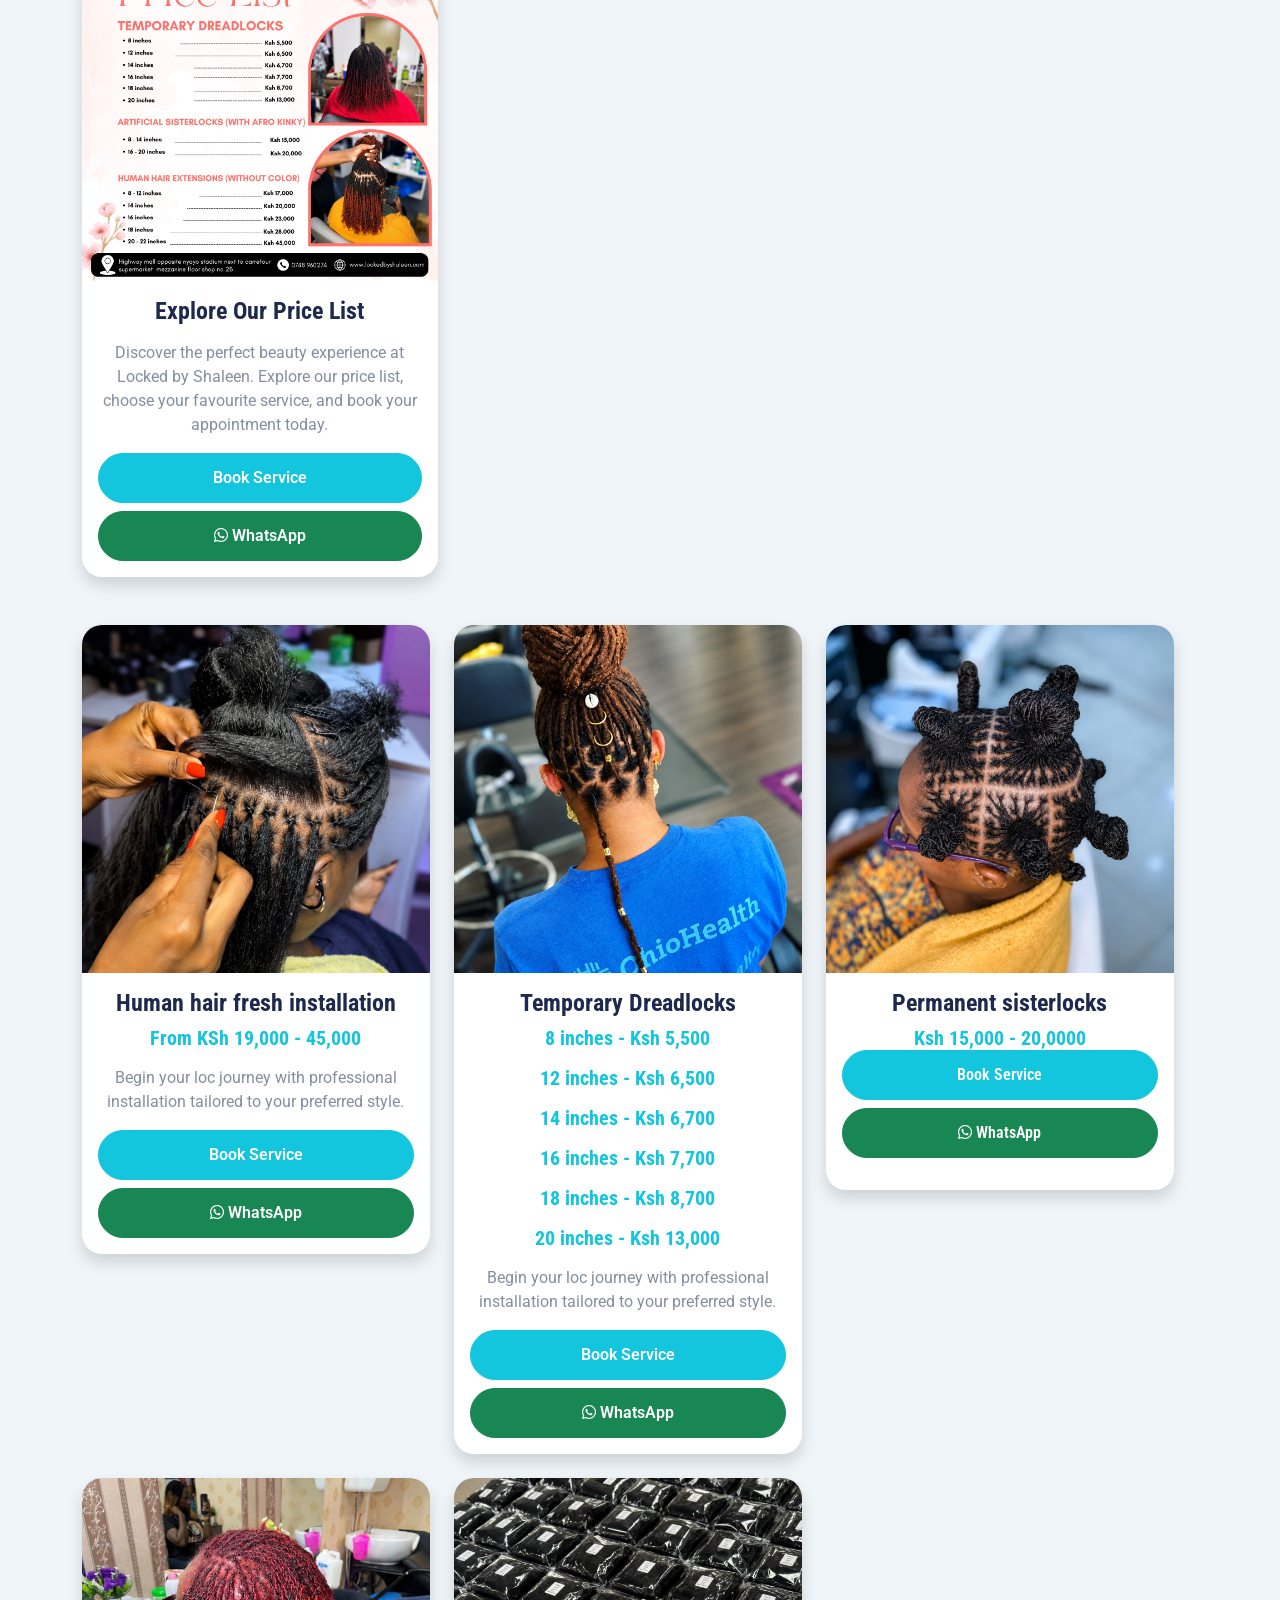
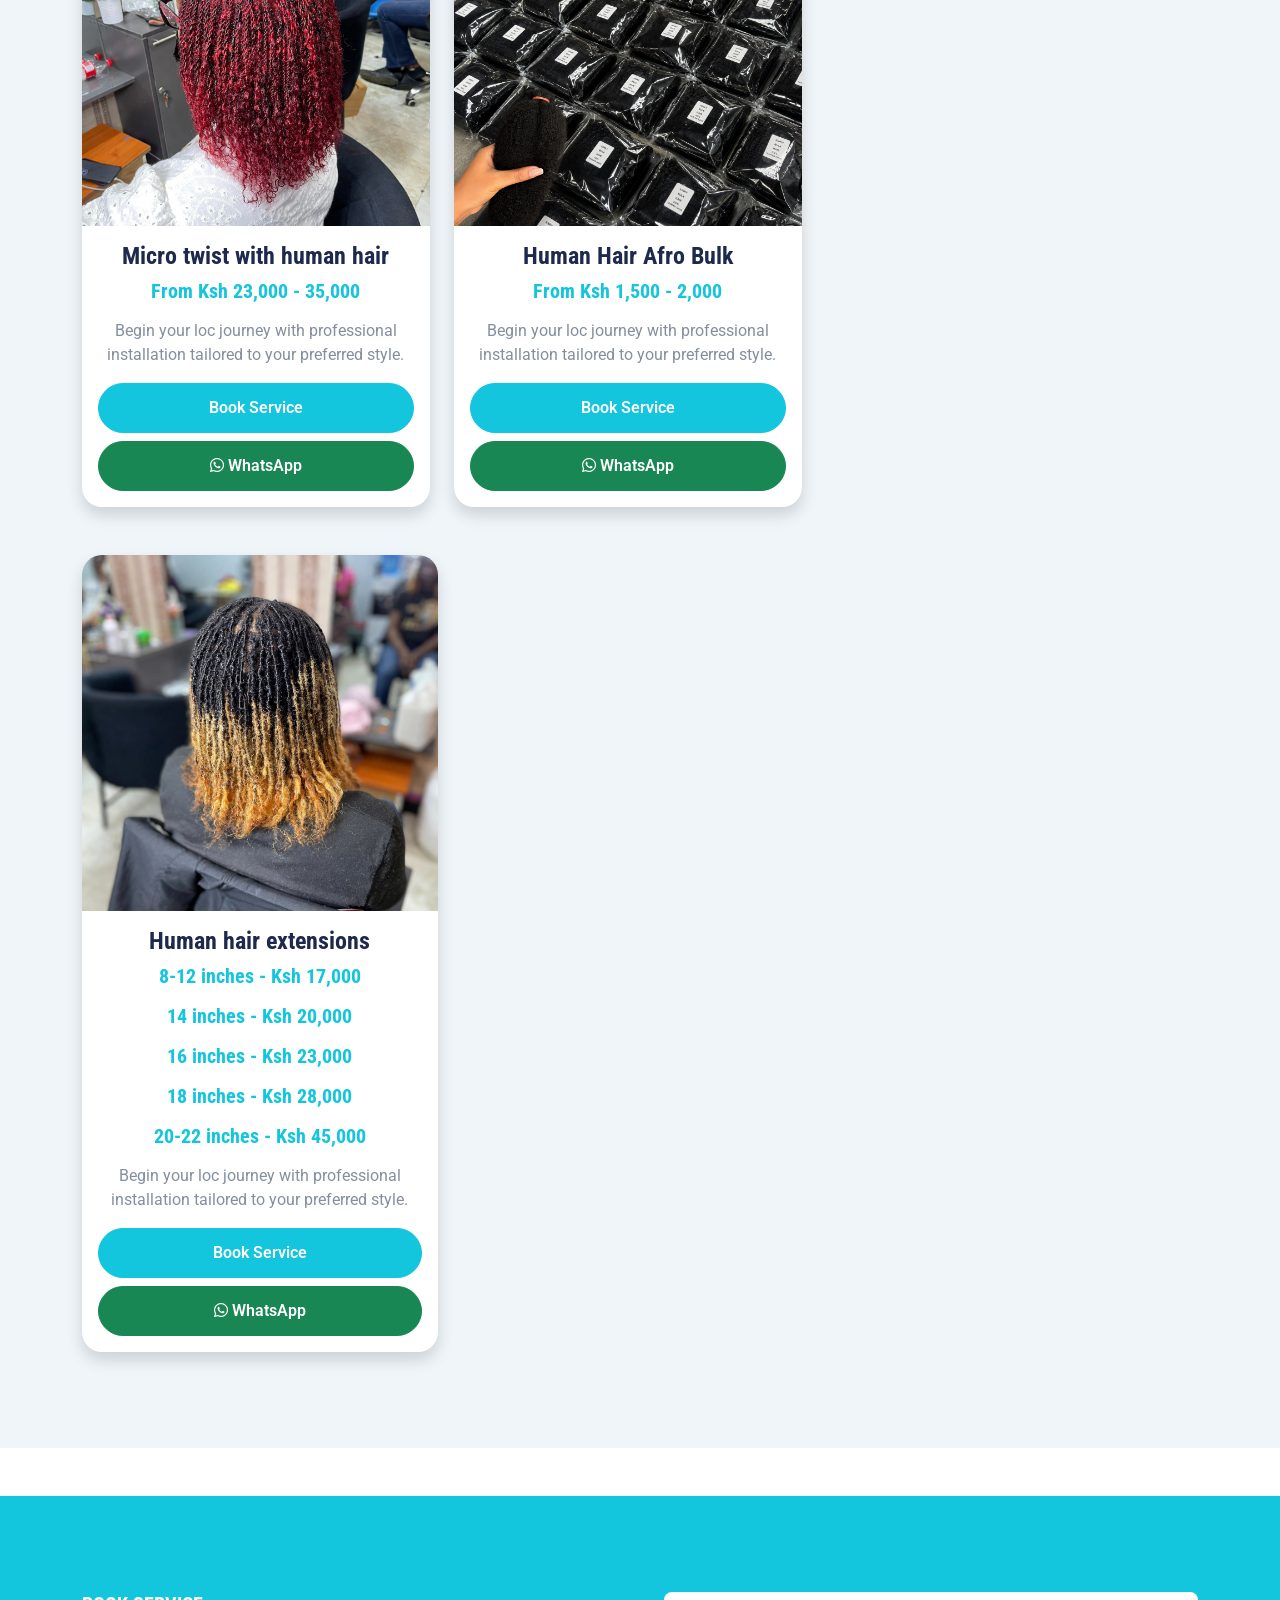
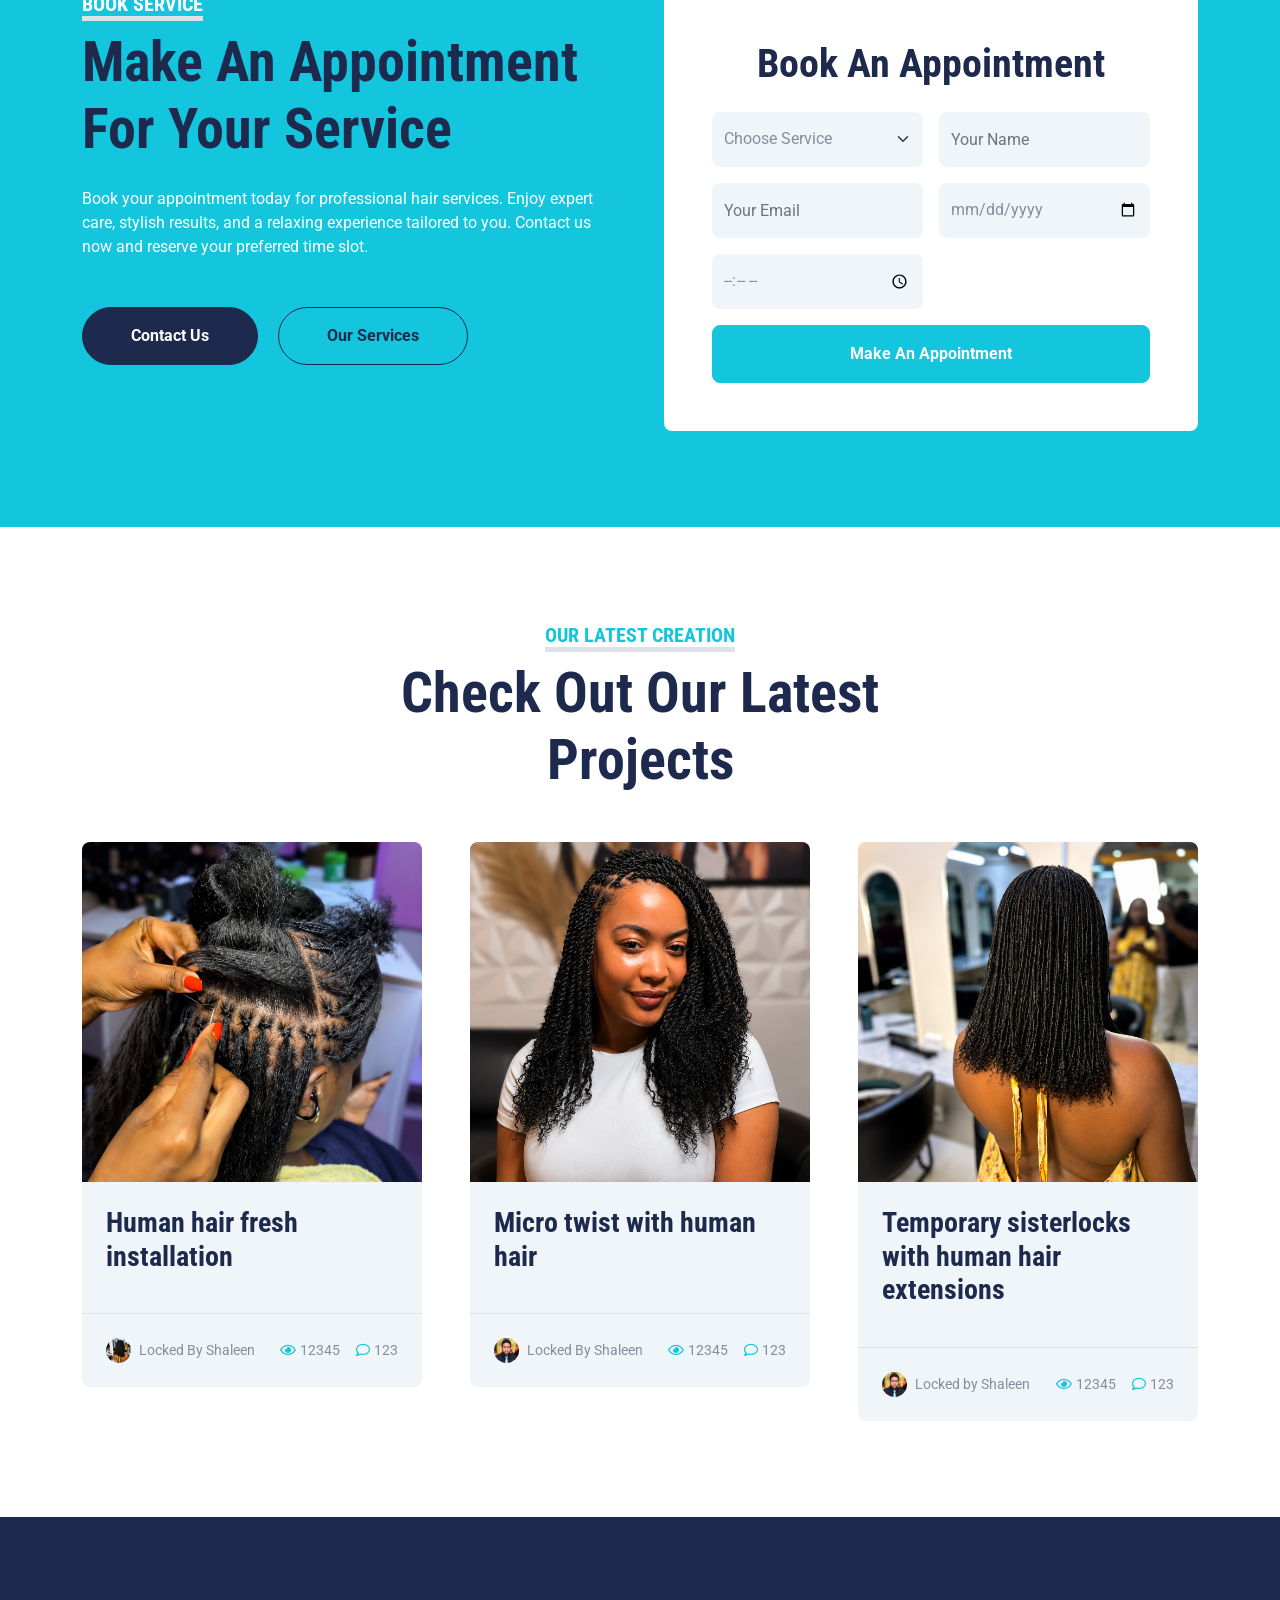
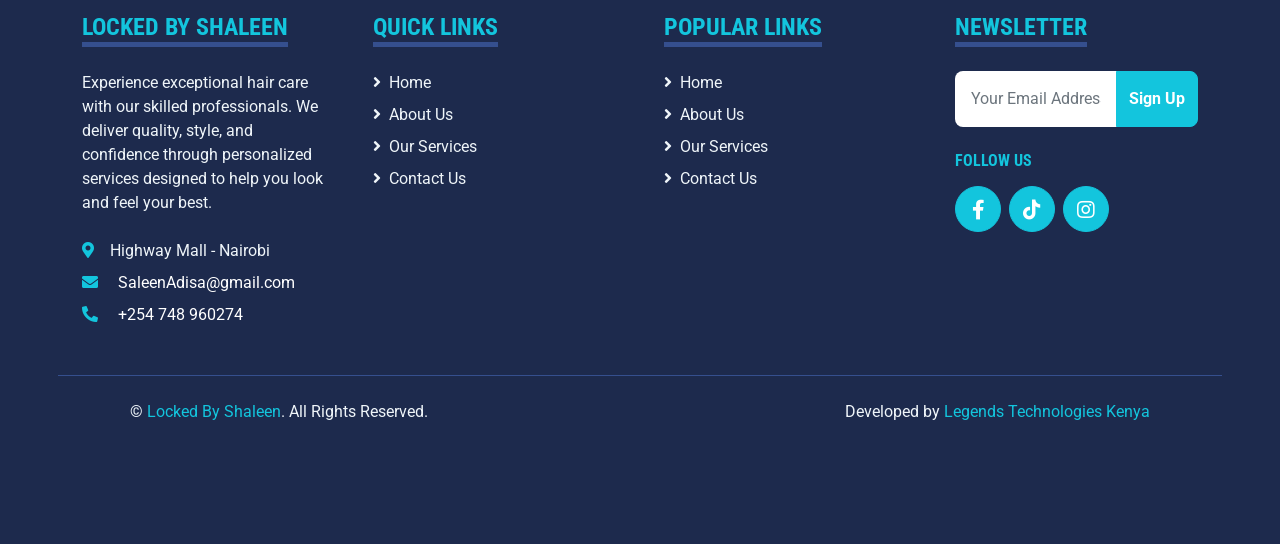
==== commit 37277b07: "Update index.html" ====
--- a/index.html
+++ b/index.html
@@ -426,7 +426,7 @@
             <div class="col-lg-4 col-md-6">
                 <div class="card service-card border-0 shadow">
 
-                    <img src="img/s4.jpg"
+                    <img src="img/212p.jpg"
                          class="card-img-top"
                          alt="Starter Locs">
 
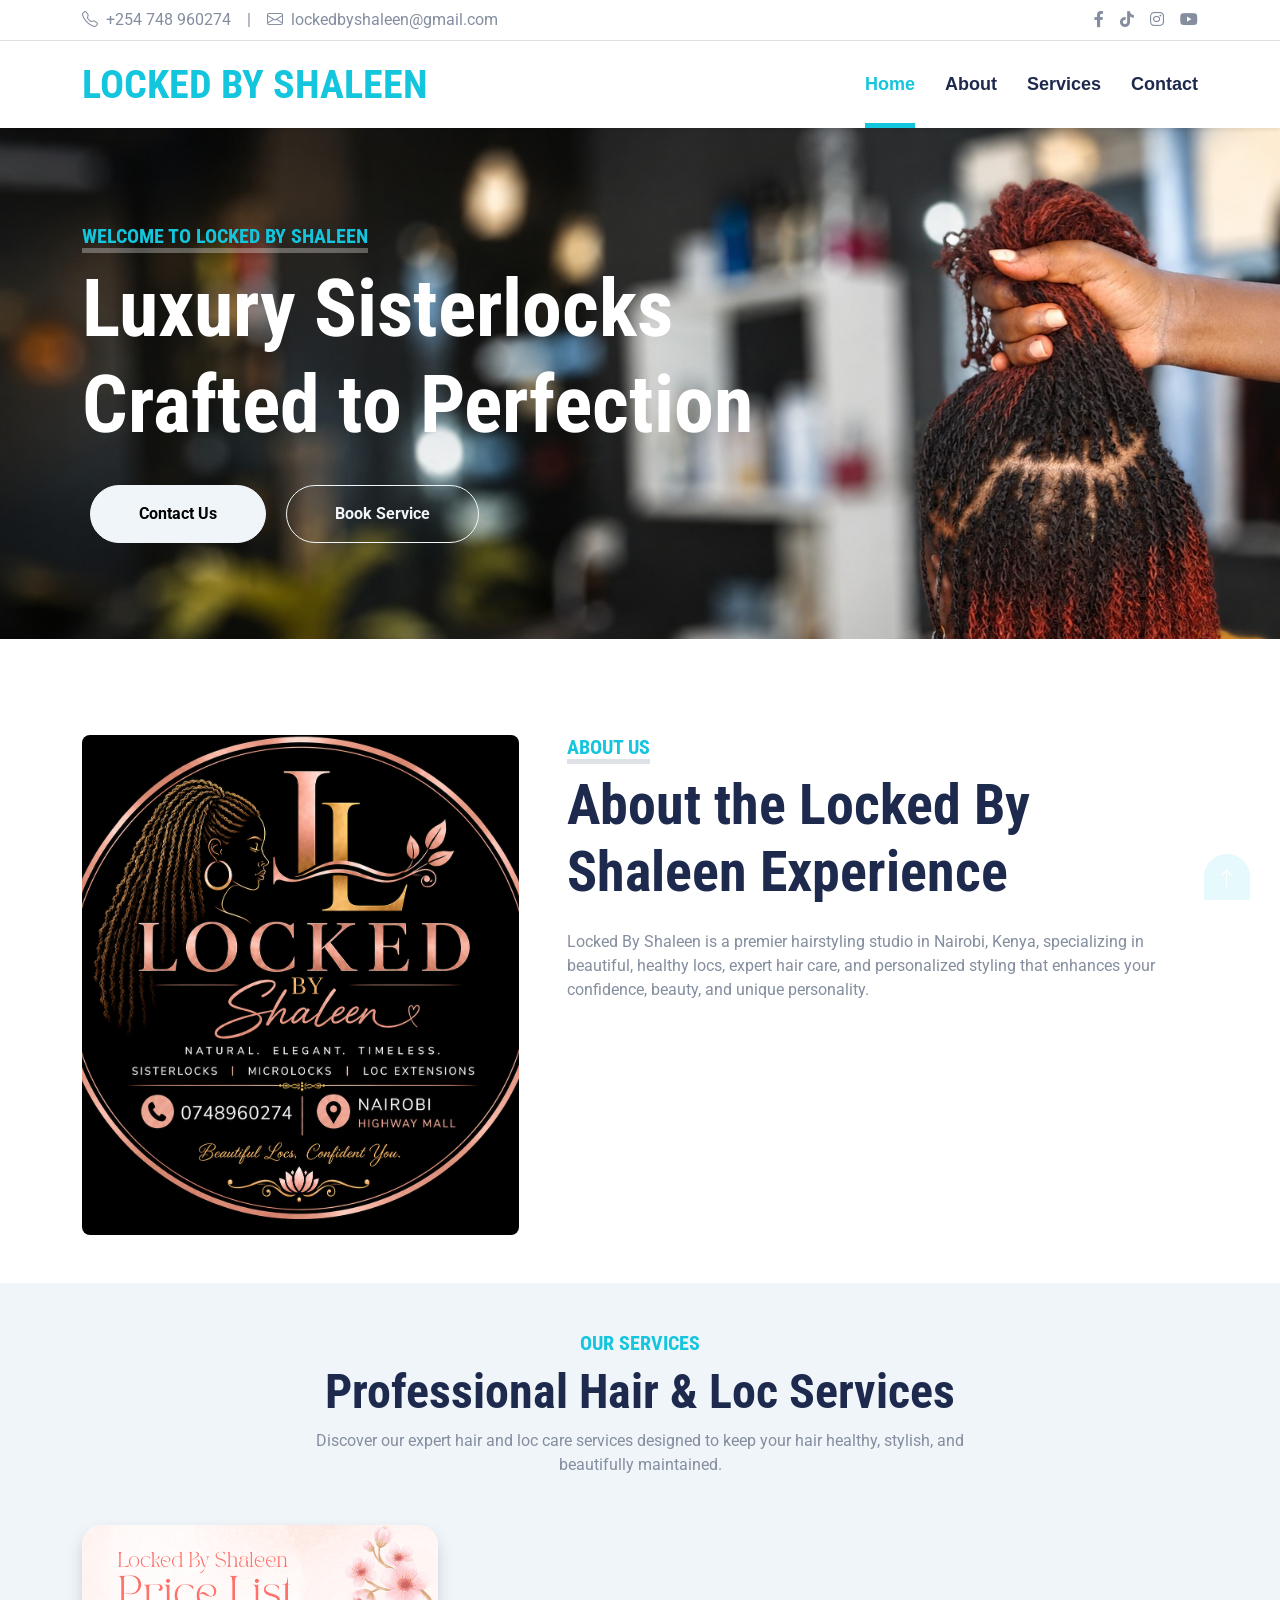
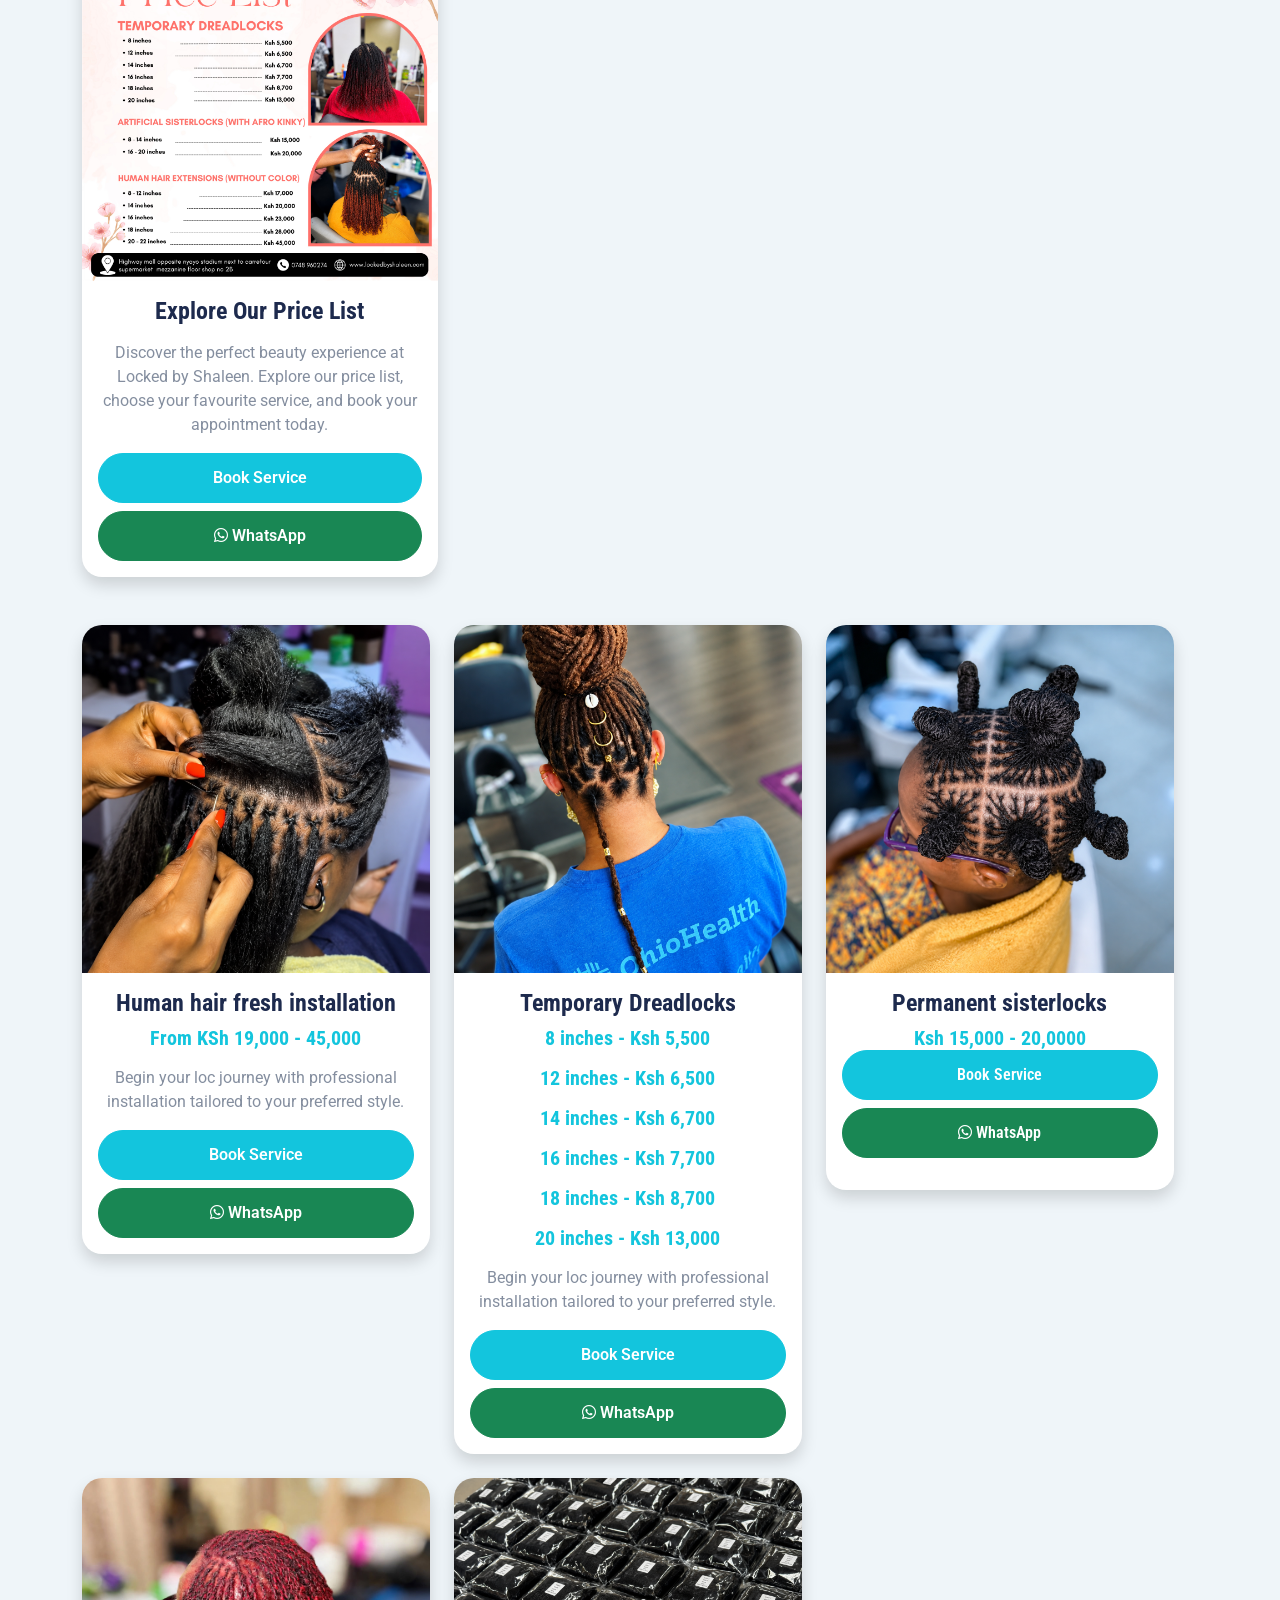
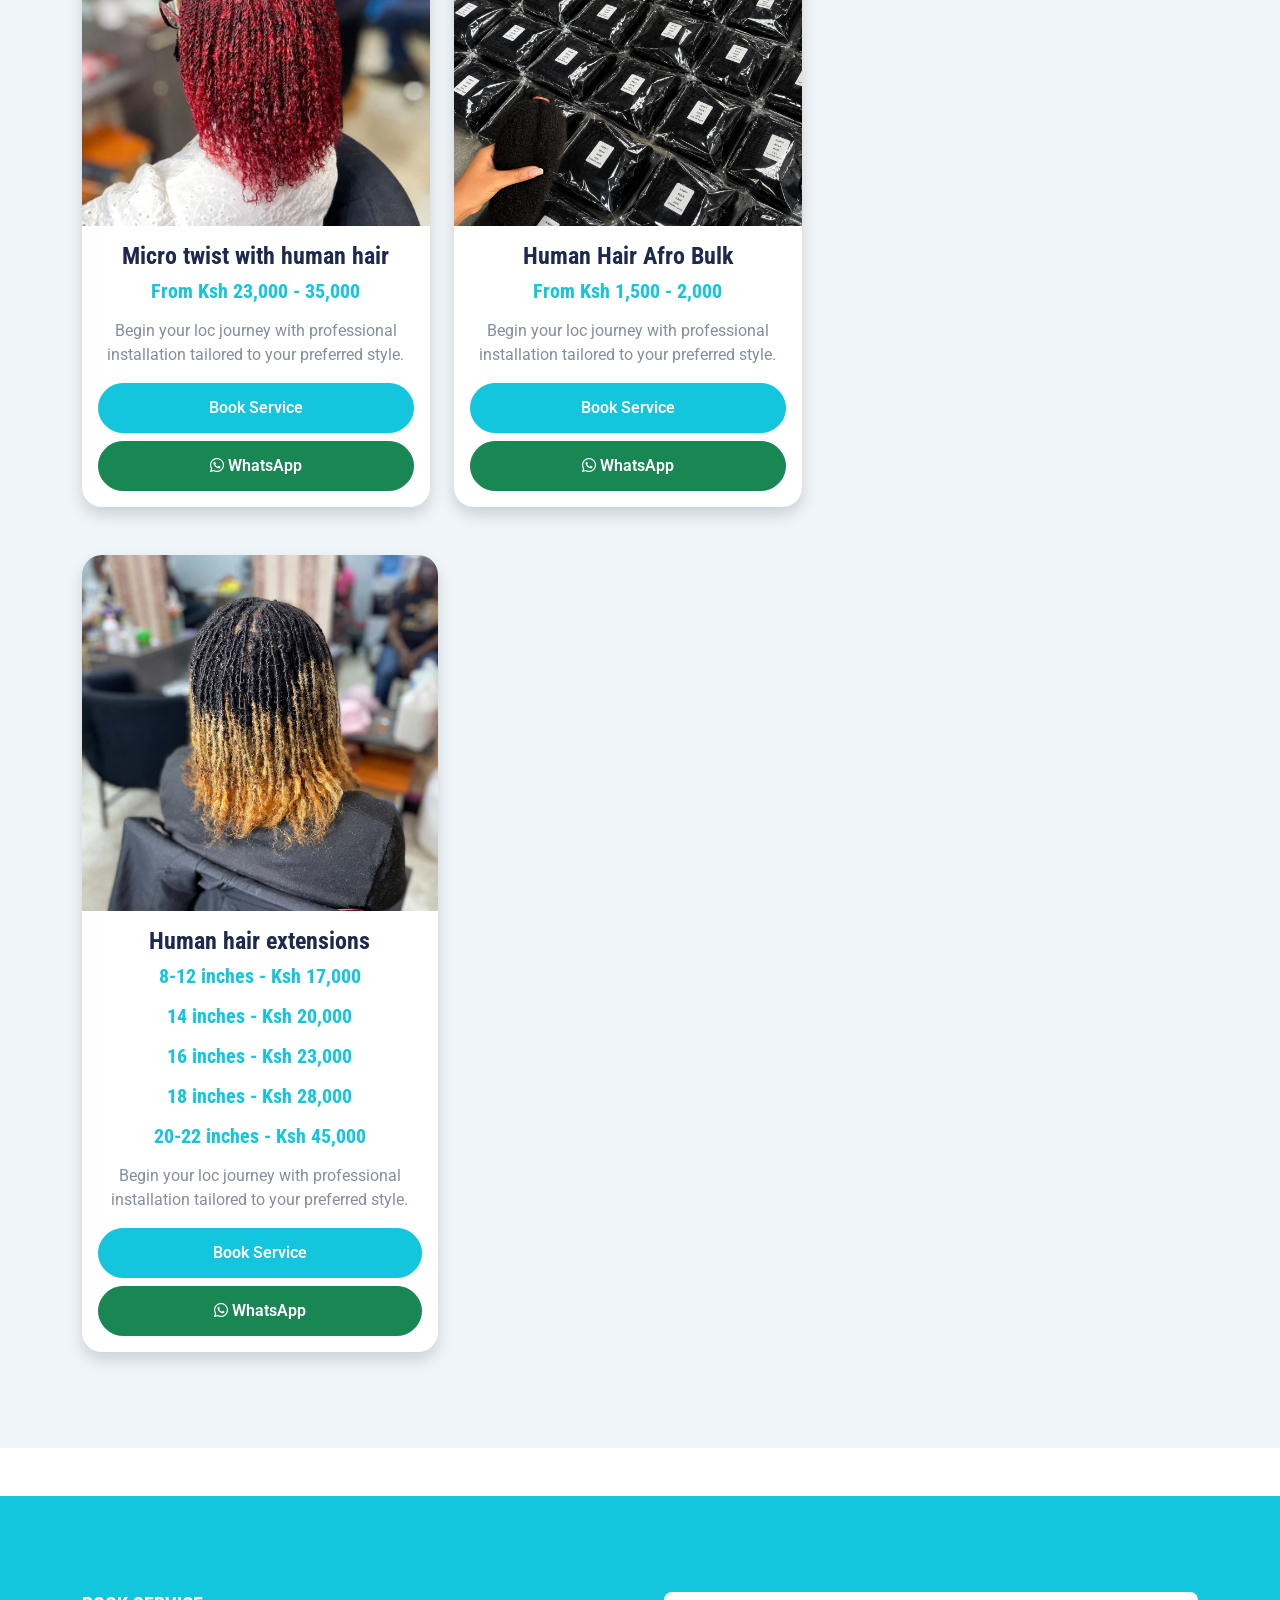
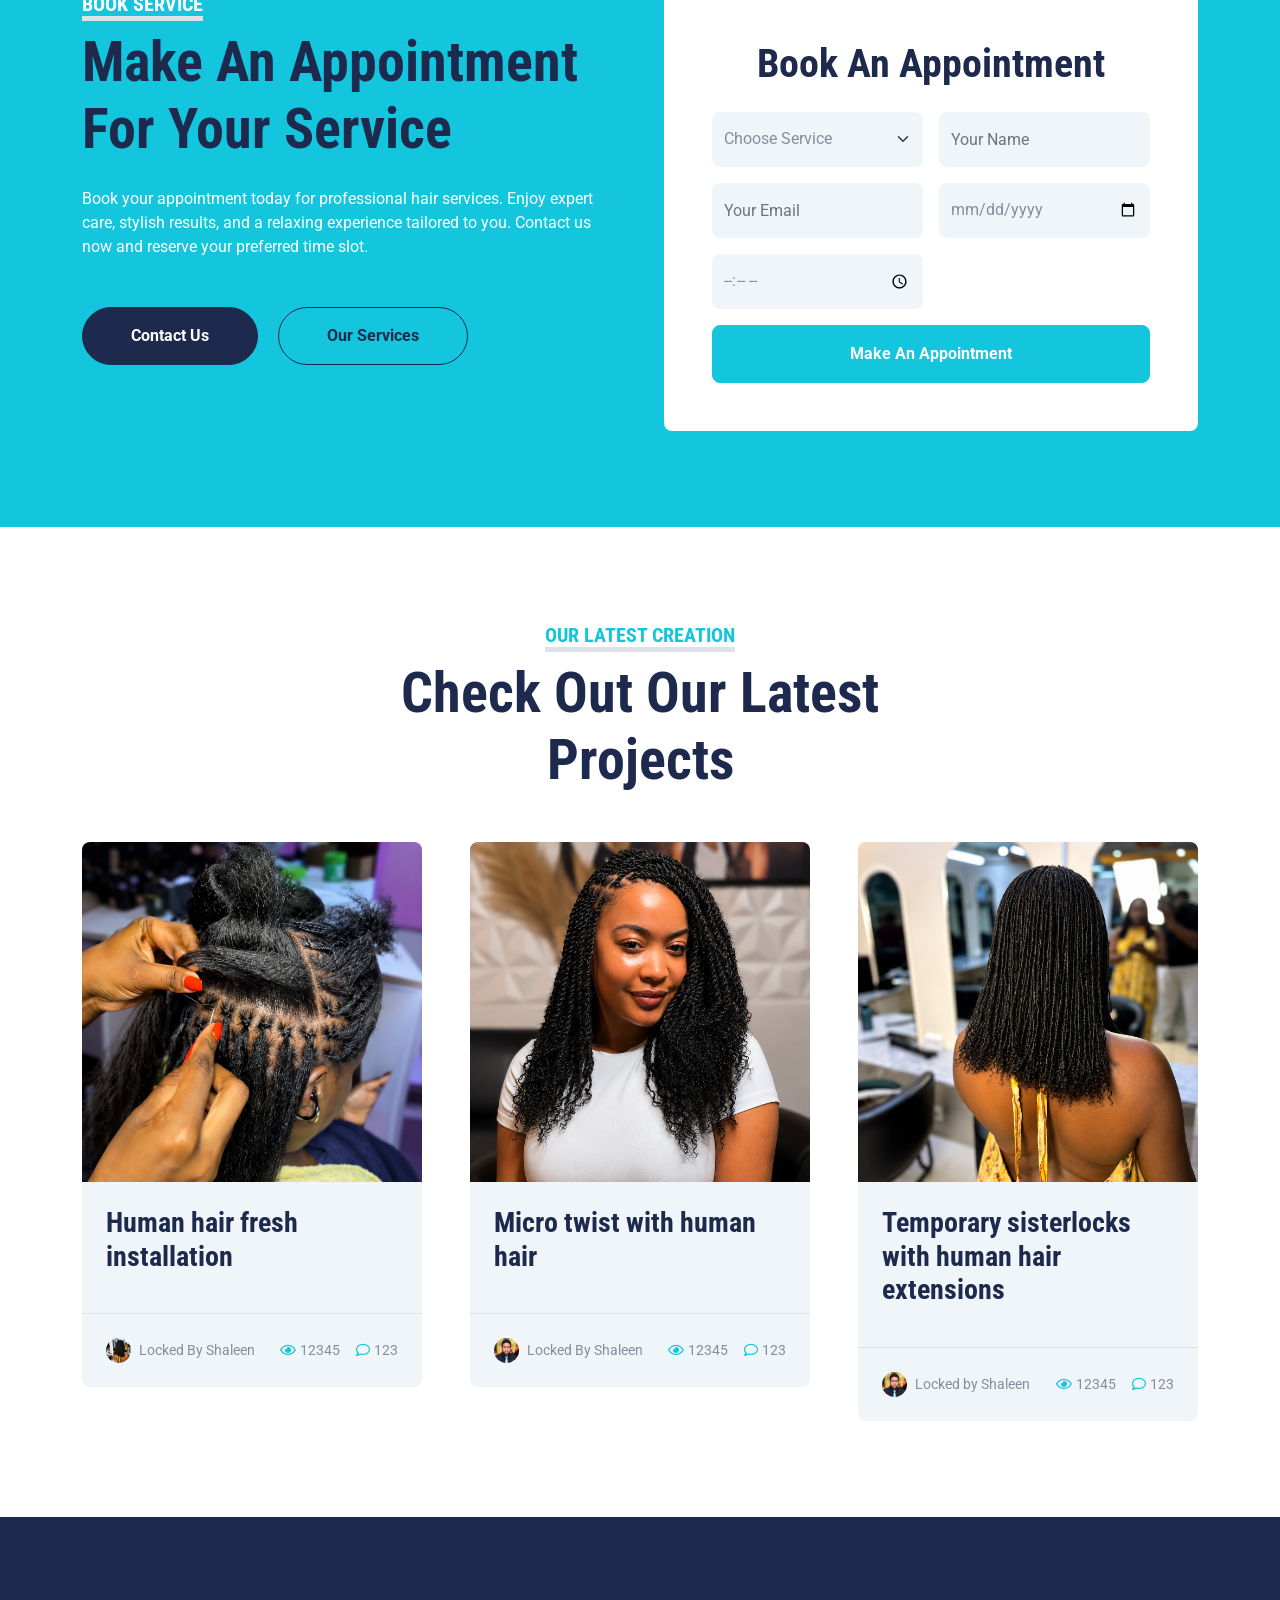
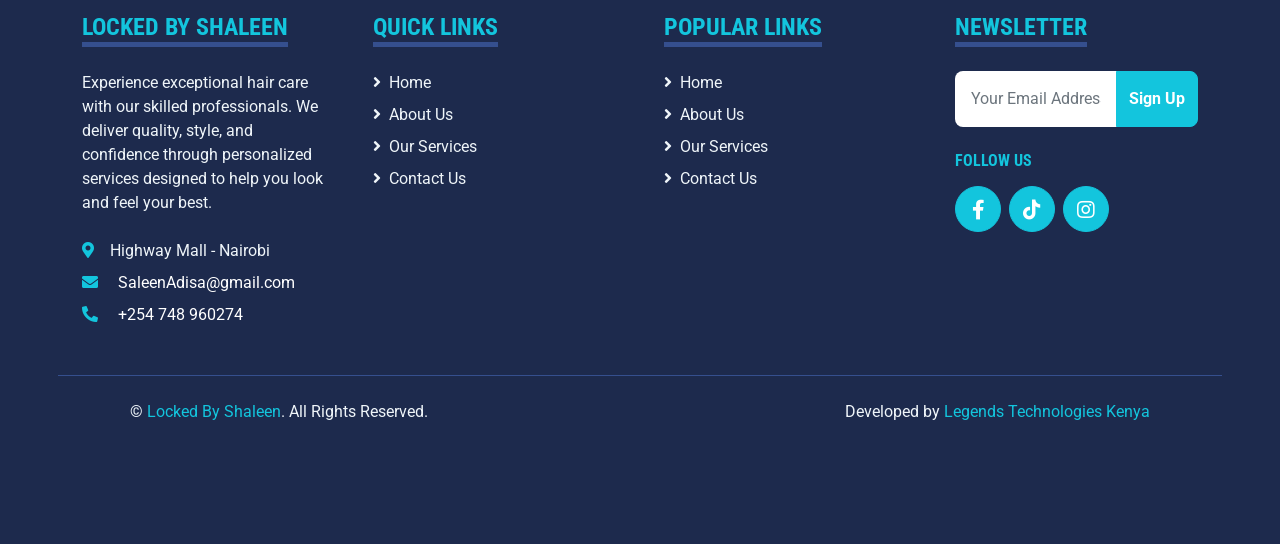
==== commit 9cea83ad: "Update index.html" ====
--- a/index.html
+++ b/index.html
@@ -325,7 +325,7 @@
             <div class="col-lg-4 col-md-6">
                 <div class="card service-card border-0 shadow">
 
-                    <img src="img/211p.jpg"
+                    <img src="img/220v.jpg"
                          class="card-img-top"
                          alt="Starter Locs">
 
